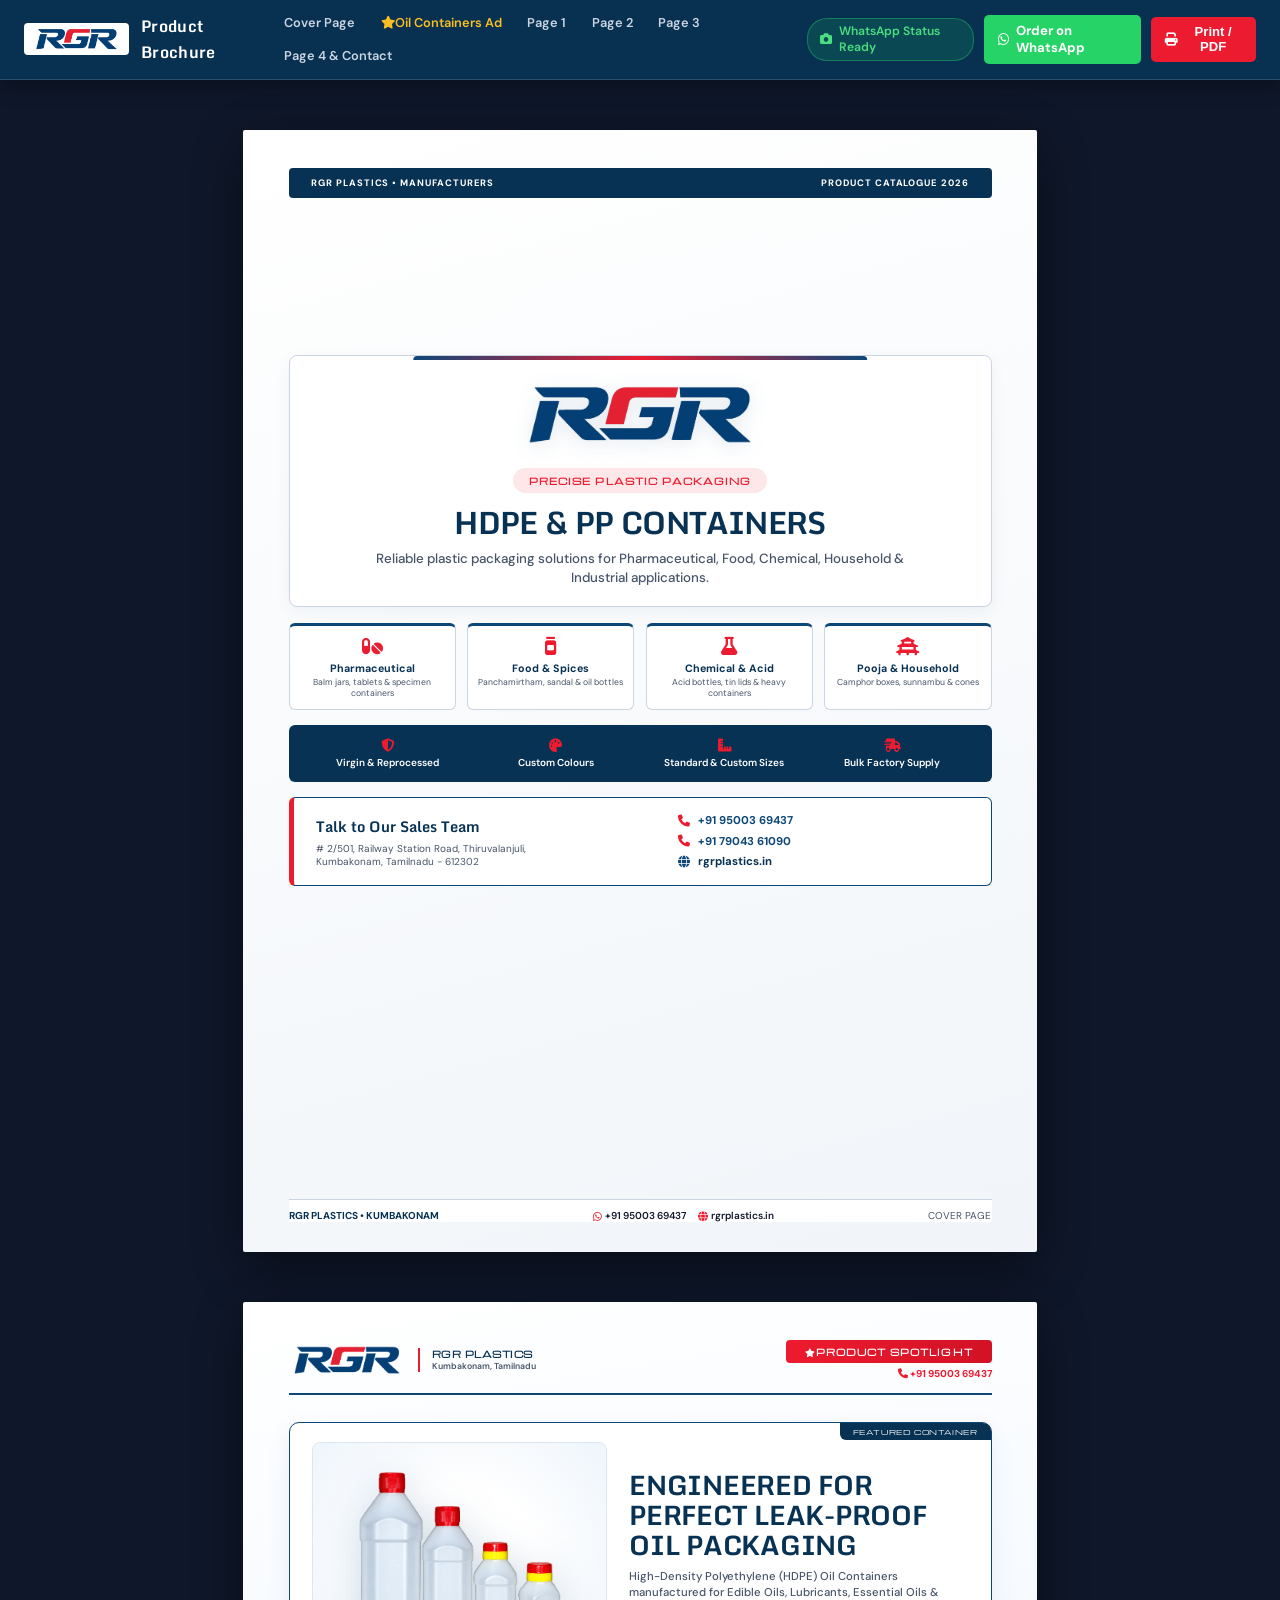
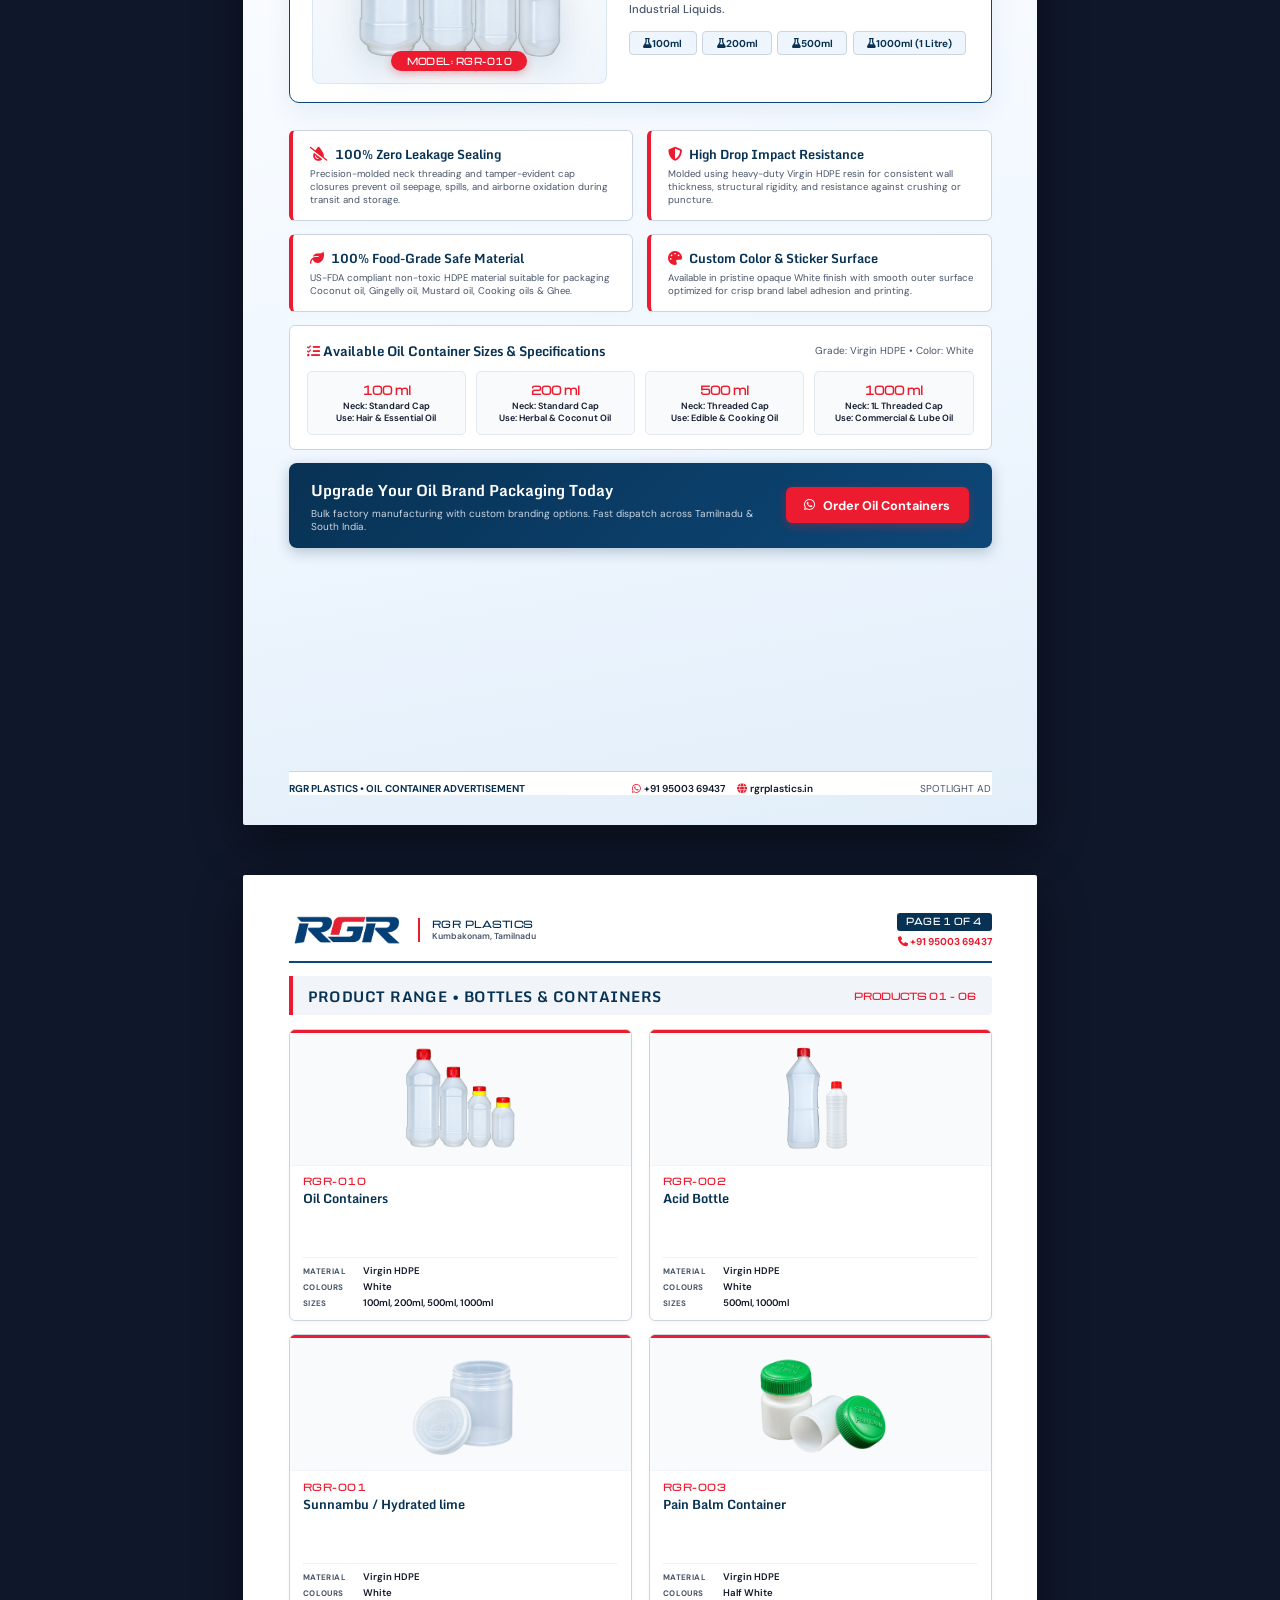
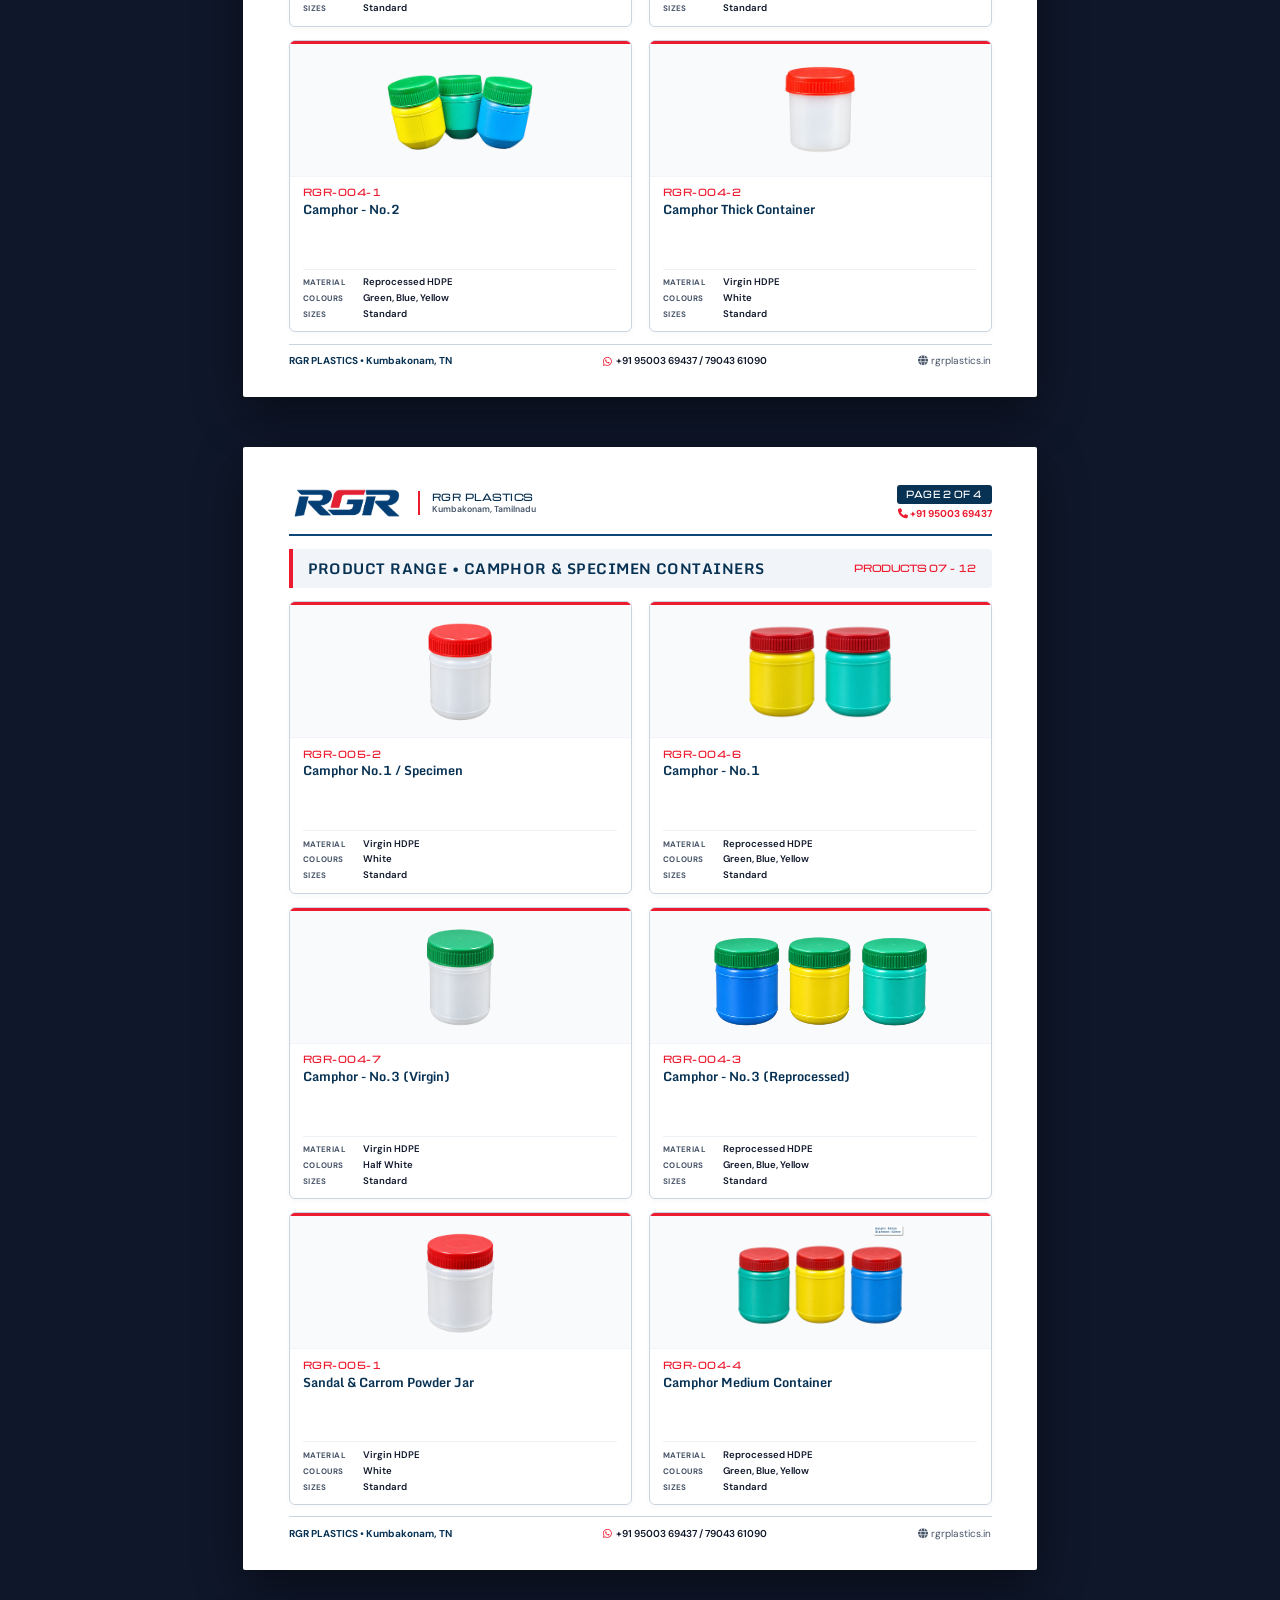
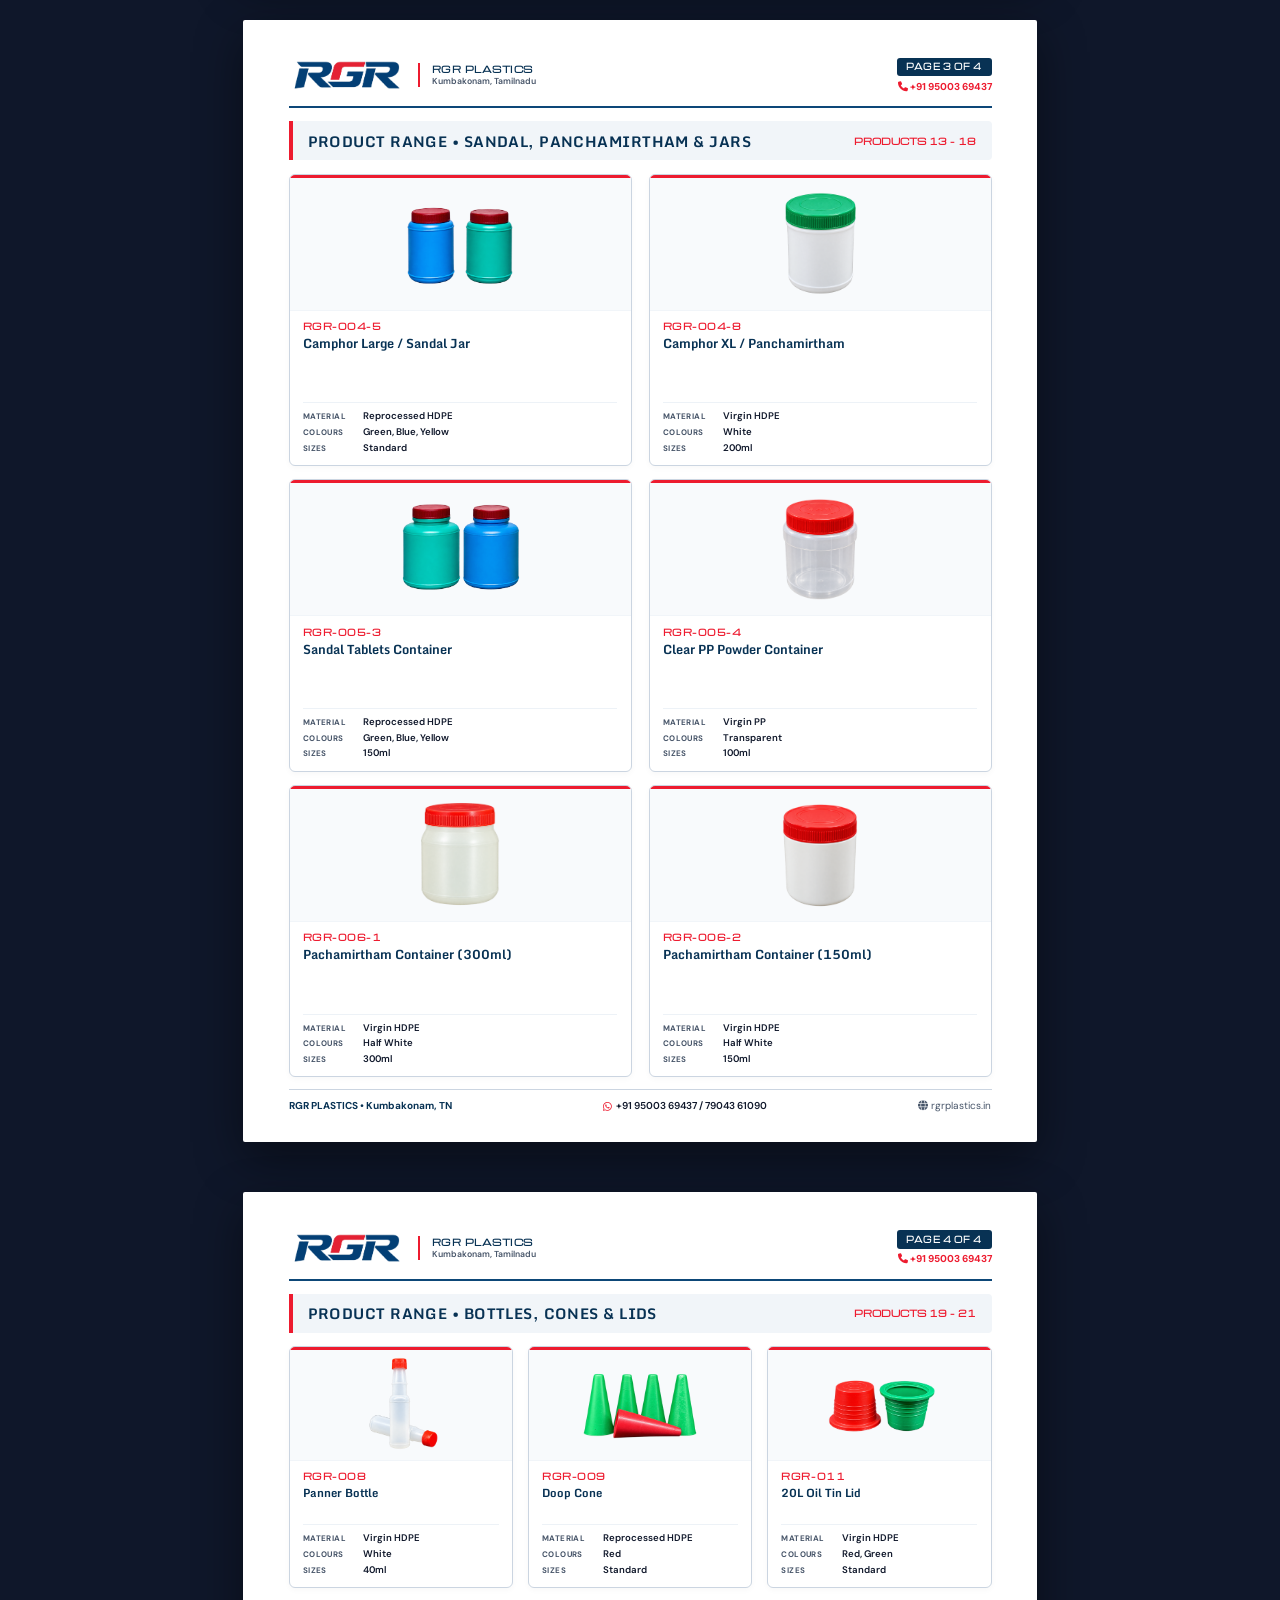
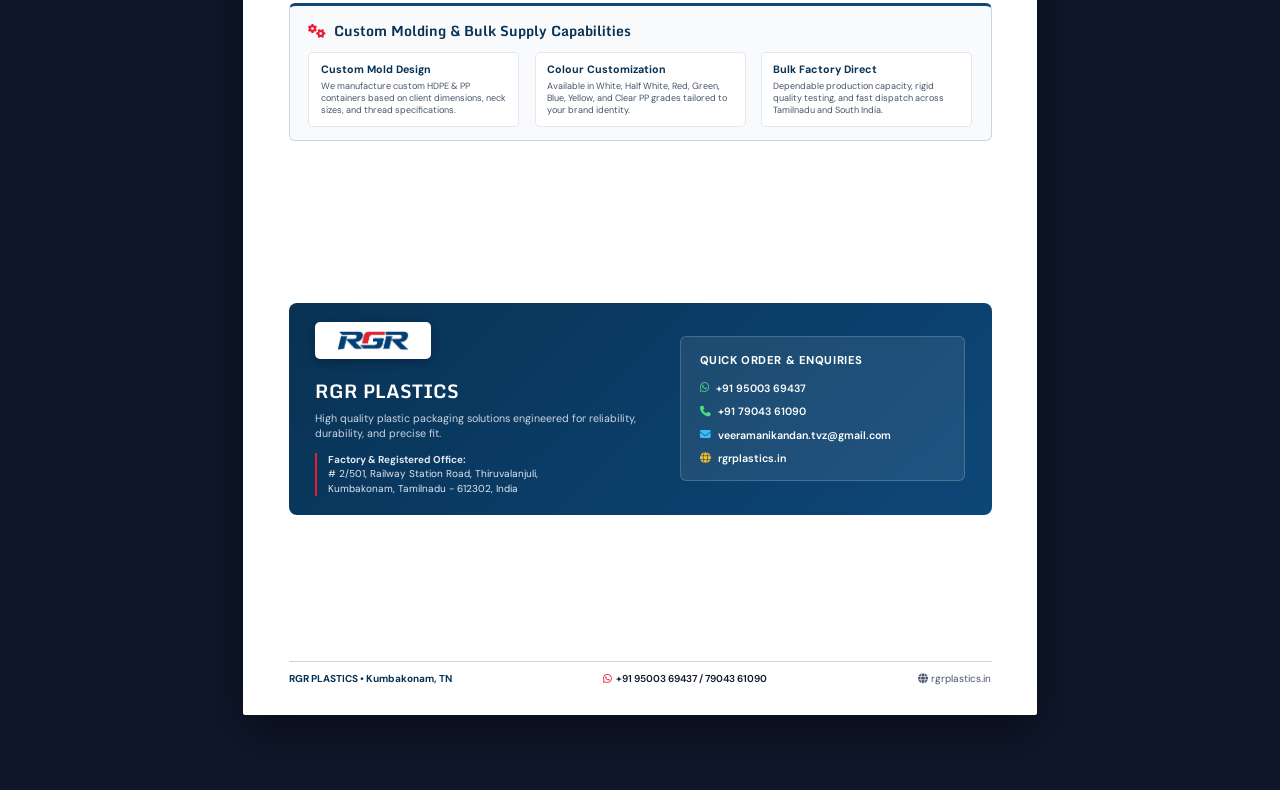
==== brochure.html @ cb136968 "updated for broucher" ====
<!doctype html>
<html lang="en">

<head>
    <meta charset="utf-8">
    <meta name="viewport" content="width=device-width, initial-scale=1">
    <meta name="description" content="RGR Plastics product brochure featuring HDPE and PP containers for business and industrial packaging.">
    <meta name="author" content="RGR Plastics">
    <title>Product Brochure | RGR Plastics</title>
    <link rel="icon" href="img/rgr/logo.png" type="image/png">
    <link rel="preconnect" href="https://fonts.googleapis.com">
    <link rel="preconnect" href="https://fonts.gstatic.com" crossorigin>
    <link href="https://fonts.googleapis.com/css2?family=DM+Sans:ital,wght@0,400;0,500;0,600;0,700;1,400&family=Michroma&family=Monda:wght@400;600;700&display=swap" rel="stylesheet">
    <link href="https://cdnjs.cloudflare.com/ajax/libs/font-awesome/6.5.2/css/all.min.css" rel="stylesheet">
    <style>
        :root {
            --navy: #0d4778;
            --navy-deep: #083254;
            --red: #ed1b2f;
            --red-dark: #c41324;
            --ink: #0f172a;
            --muted: #475569;
            --line: #cbd5e1;
            --paper: #f8fafc;
            --white: #ffffff;
            --card-bg: #f8fafc;
        }

        * {
            box-sizing: border-box;
        }

        html {
            scroll-behavior: smooth;
        }

        body {
            background-color: #0f172a;
            color: var(--ink);
            font-family: "DM Sans", sans-serif;
            margin: 0;
            padding: 0;
            -webkit-font-smoothing: antialiased;
        }

        /* Sticky Top Control Bar (Screen only) */
        .toolbar {
            position: sticky;
            top: 0;
            z-index: 1000;
            background: rgba(8, 50, 84, 0.95);
            backdrop-filter: blur(12px);
            border-bottom: 1px solid rgba(255, 255, 255, 0.15);
            padding: 0.6rem 1.5rem;
            display: flex;
            align-items: center;
            justify-content: space-between;
            gap: 1rem;
            color: #fff;
            box-shadow: 0 4px 20px rgba(0, 0, 0, 0.35);
        }

        .toolbar-brand {
            display: flex;
            align-items: center;
            gap: 0.75rem;
        }

        .toolbar-brand img {
            height: 32px;
            width: auto;
            background: #fff;
            padding: 3px 8px;
            border-radius: 4px;
        }

        .toolbar-title {
            font-family: "Monda", sans-serif;
            font-weight: 700;
            font-size: 1rem;
            color: #fff;
            letter-spacing: 0.02em;
        }

        .toolbar-nav {
            display: flex;
            align-items: center;
            gap: 0.4rem;
            flex-wrap: wrap;
        }

        .toolbar-nav-link {
            color: #cbd5e1;
            text-decoration: none;
            font-size: 0.8rem;
            font-weight: 600;
            padding: 0.3rem 0.6rem;
            border-radius: 4px;
            transition: all 0.2s;
        }

        .toolbar-nav-link:hover {
            color: #fff;
            background: rgba(255, 255, 255, 0.15);
        }

        .toolbar-actions {
            display: flex;
            align-items: center;
            gap: 0.6rem;
        }

        .btn-action {
            border: none;
            padding: 0.45rem 0.9rem;
            border-radius: 5px;
            font-weight: 700;
            font-size: 0.82rem;
            cursor: pointer;
            text-decoration: none;
            display: inline-flex;
            align-items: center;
            gap: 0.4rem;
            transition: transform 0.15s ease, background 0.2s ease;
        }

        .btn-action:active {
            transform: scale(0.97);
        }

        .btn-print {
            background: var(--red);
            color: #fff;
        }

        .btn-print:hover {
            background: var(--red-dark);
            color: #fff;
        }

        .btn-whatsapp {
            background: #25d366;
            color: #fff;
        }

        .btn-whatsapp:hover {
            background: #1da851;
            color: #fff;
        }

        .status-tip {
            background: rgba(37, 211, 102, 0.15);
            border: 1px solid rgba(37, 211, 102, 0.4);
            color: #4ade80;
            font-size: 0.76rem;
            padding: 0.3rem 0.75rem;
            border-radius: 20px;
            display: flex;
            align-items: center;
            gap: 0.4rem;
            font-weight: 600;
        }

        /* Container for A4 pages */
        .a4-container {
            padding: 25px 10px 50px;
            display: flex;
            flex-direction: column;
            align-items: center;
        }

        /* A4 Page Base Style */
        .a4-page {
            width: 210mm;
            height: 297mm;
            min-height: 297mm;
            max-height: 297mm;
            background: #ffffff;
            box-shadow: 0 16px 48px rgba(0, 0, 0, 0.45);
            margin: 25px auto;
            padding: 10mm 12mm 8mm 12mm;
            box-sizing: border-box;
            display: flex;
            flex-direction: column;
            justify-content: space-between;
            position: relative;
            overflow: hidden;
            break-after: page;
            page-break-after: always;
            border-radius: 2px;
        }

        /* Common Page Header */
        .page-header {
            display: flex;
            align-items: center;
            justify-content: space-between;
            border-bottom: 2px solid var(--navy);
            padding-bottom: 3.5mm;
            margin-bottom: 3.5mm;
        }

        .header-brand {
            display: flex;
            align-items: center;
            gap: 3.5mm;
        }

        .header-logo {
            height: 9mm;
            width: auto;
            object-fit: contain;
        }

        .header-brand-info {
            display: flex;
            flex-direction: column;
            border-left: 2px solid var(--red);
            padding-left: 3mm;
        }

        .header-tag {
            font-family: "Michroma", sans-serif;
            font-size: 6.5pt;
            font-weight: 700;
            color: var(--navy-deep);
            letter-spacing: 0.06em;
        }

        .header-sub {
            font-size: 6.5pt;
            color: var(--muted);
            font-weight: 600;
        }

        .header-meta {
            text-align: right;
            display: flex;
            flex-direction: column;
            align-items: flex-end;
            gap: 1mm;
        }

        .page-number-badge {
            background: var(--navy-deep);
            color: var(--white);
            font-family: "Michroma", sans-serif;
            font-size: 6pt;
            font-weight: 700;
            padding: 1mm 2.5mm;
            border-radius: 3px;
            letter-spacing: 0.08em;
        }

        .header-contact-inline {
            font-size: 7.5pt;
            font-weight: 700;
            color: var(--red);
            text-decoration: none;
        }

        /* Common Page Footer */
        .page-footer {
            border-top: 1.5px solid var(--line);
            padding-top: 2.5mm;
            margin-top: auto;
            display: flex;
            align-items: center;
            justify-content: space-between;
            font-size: 7.5pt;
            color: var(--muted);
            background: #fff;
        }

        .footer-brand-text {
            font-weight: 700;
            color: var(--navy-deep);
        }

        .footer-contacts {
            display: flex;
            align-items: center;
            gap: 3mm;
            font-weight: 600;
            color: var(--ink);
        }

        .footer-contacts span {
            display: inline-flex;
            align-items: center;
            gap: 1mm;
        }

        .footer-contacts i {
            color: var(--red);
        }

        /* -------------------------------------------------------------
           PAGE 1: COVER PAGE STYLING (Content Centered Vertically & Horizontally)
           ------------------------------------------------------------- */
        .cover-page {
            background: linear-gradient(165deg, #ffffff 0%, #f1f5f9 100%);
            display: flex;
            flex-direction: column;
            justify-content: space-between;
        }

        .cover-top-strap {
            background: var(--navy-deep);
            color: #fff;
            padding: 2.5mm 6mm;
            display: flex;
            align-items: center;
            justify-content: space-between;
            font-size: 7pt;
            font-weight: 700;
            letter-spacing: 0.1em;
            text-transform: uppercase;
            border-radius: 4px;
        }

        .cover-middle-body {
            margin: auto 0;
            width: 100%;
            display: flex;
            flex-direction: column;
            justify-content: center;
            gap: 4mm;
        }

        .cover-center-container {
            display: flex;
            flex-direction: column;
            align-items: center;
            justify-content: center;
            text-align: center;
            padding: 5mm 4mm;
            background: #ffffff;
            border: 1px solid var(--line);
            border-radius: 8px;
            box-shadow: 0 4px 16px rgba(13, 71, 120, 0.06);
            position: relative;
        }

        .cover-center-container::before {
            content: "";
            position: absolute;
            top: 0;
            left: 50%;
            transform: translateX(-50%);
            width: 120mm;
            height: 4px;
            background: linear-gradient(90deg, var(--navy), var(--red), var(--navy));
            border-radius: 4px 4px 0 0;
        }

        /* BIG RGR LOGO IN CENTER */
        .cover-logo-wrapper {
            margin: 1mm 0 3.5mm;
        }

        .cover-logo-big {
            width: 72mm;
            max-width: 90%;
            height: auto;
            object-fit: contain;
            filter: drop-shadow(0 4px 10px rgba(13, 71, 120, 0.12));
        }

        .cover-title-badge {
            display: inline-block;
            background: rgba(237, 27, 47, 0.1);
            color: var(--red);
            font-family: "Michroma", sans-serif;
            font-size: 7pt;
            font-weight: 700;
            letter-spacing: 0.12em;
            padding: 1.5mm 4mm;
            border-radius: 20px;
            margin-bottom: 2.5mm;
            text-transform: uppercase;
        }

        .cover-main-heading {
            font-family: "Monda", sans-serif;
            font-size: 23pt;
            line-height: 1.1;
            font-weight: 700;
            color: var(--navy-deep);
            margin: 1mm 0 2.5mm;
            letter-spacing: -0.02em;
        }

        .cover-sub-heading {
            font-size: 10pt;
            color: var(--muted);
            max-width: 150mm;
            line-height: 1.45;
            margin: 0 auto;
            font-weight: 500;
        }

        .cover-applications-grid {
            display: grid;
            grid-template-columns: repeat(4, 1fr);
            gap: 3mm;
        }

        .app-card {
            background: #fff;
            border: 1px solid var(--line);
            border-top: 3px solid var(--navy);
            border-radius: 6px;
            padding: 3mm 2mm;
            text-align: center;
        }

        .app-card i {
            font-size: 14pt;
            color: var(--red);
            margin-bottom: 1.5mm;
        }

        .app-card strong {
            display: block;
            font-size: 8pt;
            color: var(--navy-deep);
            margin-bottom: 0.5mm;
        }

        .app-card span {
            font-size: 6.5pt;
            color: var(--muted);
            line-height: 1.2;
            display: block;
        }

        .cover-features-bar {
            background: var(--navy-deep);
            color: #fff;
            border-radius: 6px;
            padding: 3.5mm 5mm;
            display: grid;
            grid-template-columns: repeat(4, 1fr);
            gap: 2mm;
            text-align: center;
        }

        .feature-item {
            display: flex;
            flex-direction: column;
            align-items: center;
            gap: 1mm;
        }

        .feature-item i {
            color: var(--red);
            font-size: 10pt;
        }

        .feature-item span {
            font-size: 7.5pt;
            font-weight: 600;
        }

        .cover-contact-panel {
            background: #fff;
            border: 1.5px solid var(--navy);
            border-left: 5px solid var(--red);
            border-radius: 6px;
            padding: 4mm 6mm;
            display: grid;
            grid-template-columns: 1.2fr 1fr;
            gap: 4mm;
            align-items: center;
        }

        .contact-box-left h3 {
            font-family: "Monda", sans-serif;
            font-size: 11pt;
            color: var(--navy-deep);
            margin: 0 0 1mm;
        }

        .contact-box-left p {
            font-size: 7.5pt;
            color: var(--muted);
            margin: 0;
            line-height: 1.35;
        }

        .contact-box-right {
            display: flex;
            flex-direction: column;
            gap: 1.5mm;
            font-size: 8.5pt;
            font-weight: 700;
        }

        .contact-phone-link {
            color: var(--navy);
            text-decoration: none;
            display: flex;
            align-items: center;
            gap: 2mm;
        }

        .contact-phone-link i {
            color: var(--red);
            font-size: 9pt;
        }

        /* -------------------------------------------------------------
           FULL-PAGE SPOTLIGHT ADVERTISEMENT: OIL CONTAINERS
           ------------------------------------------------------------- */
        .ad-page-oil {
            background: linear-gradient(170deg, #ffffff 0%, #f0f7ff 60%, #e2eef9 100%);
            display: flex;
            flex-direction: column;
            justify-content: space-between;
        }

        .ad-top-badge {
            background: linear-gradient(90deg, var(--red) 0%, #d31225 100%);
            color: #fff;
            font-family: "Michroma", sans-serif;
            font-size: 6.5pt;
            font-weight: 700;
            letter-spacing: 0.12em;
            padding: 1.5mm 5mm;
            border-radius: 4px;
            display: inline-block;
            text-transform: uppercase;
        }

        .ad-hero-banner {
            background: #ffffff;
            border: 1.5px solid var(--navy);
            border-radius: 10px;
            padding: 5mm 6mm;
            display: grid;
            grid-template-columns: 1fr 1.15fr;
            gap: 6mm;
            align-items: center;
            box-shadow: 0 8px 24px rgba(13, 71, 120, 0.08);
            position: relative;
            margin: 3.5mm 0;
        }

        .ad-hero-banner::before {
            content: "FEATURED CONTAINER";
            position: absolute;
            top: 0;
            right: 0;
            background: var(--navy-deep);
            color: #fff;
            font-family: "Michroma", sans-serif;
            font-size: 5.5pt;
            padding: 1mm 3.5mm;
            border-radius: 0 8px 0 6px;
            letter-spacing: 0.08em;
        }

        .ad-img-wrapper {
            height: 64mm;
            background: radial-gradient(circle, #ffffff 40%, #eef5fc 100%);
            border-radius: 8px;
            display: flex;
            align-items: center;
            justify-content: center;
            padding: 3mm;
            position: relative;
            border: 1px solid #dbe6f2;
        }

        .ad-img-wrapper img {
            max-height: 100%;
            max-width: 100%;
            object-fit: contain;
            filter: drop-shadow(0 10px 20px rgba(13, 71, 120, 0.2));
        }

        .ad-img-tag {
            position: absolute;
            bottom: 3mm;
            left: 50%;
            transform: translateX(-50%);
            background: var(--red);
            color: #fff;
            font-family: "Michroma", sans-serif;
            font-size: 6pt;
            font-weight: 700;
            padding: 1.2mm 4mm;
            border-radius: 20px;
            white-space: nowrap;
            letter-spacing: 0.06em;
            box-shadow: 0 3px 8px rgba(237, 27, 47, 0.3);
        }

        .ad-hero-content {
            display: flex;
            flex-direction: column;
            gap: 2.5mm;
        }

        .ad-main-title {
            font-family: "Monda", sans-serif;
            font-size: 20pt;
            font-weight: 700;
            color: var(--navy-deep);
            line-height: 1.12;
            margin: 0;
            letter-spacing: -0.01em;
        }

        .ad-subtitle {
            font-size: 8.5pt;
            color: var(--muted);
            line-height: 1.45;
            margin: 0;
            font-weight: 500;
        }

        .ad-size-pills {
            display: flex;
            flex-wrap: wrap;
            gap: 1.5mm;
            margin-top: 1mm;
        }

        .size-pill {
            background: #eef5fc;
            color: var(--navy-deep);
            font-weight: 700;
            font-size: 7.5pt;
            padding: 1.2mm 3.5mm;
            border-radius: 4px;
            border: 1px solid #cbd5e1;
        }

        .ad-features-grid {
            display: grid;
            grid-template-columns: 1fr 1fr;
            gap: 3.5mm;
            margin: 3.5mm 0;
        }

        .ad-feature-card {
            background: #ffffff;
            border: 1px solid #cbd5e1;
            border-left: 4px solid var(--red);
            border-radius: 6px;
            padding: 3.5mm 4.5mm;
            box-shadow: 0 2px 8px rgba(0, 0, 0, 0.02);
        }

        .ad-feature-card h4 {
            font-family: "Monda", sans-serif;
            font-size: 9.5pt;
            color: var(--navy-deep);
            margin: 0 0 1mm;
            display: flex;
            align-items: center;
            gap: 2mm;
        }

        .ad-feature-card h4 i {
            color: var(--red);
            font-size: 10.5pt;
        }

        .ad-feature-card p {
            font-size: 7.2pt;
            color: var(--muted);
            margin: 0;
            line-height: 1.35;
        }

        .ad-specs-table-box {
            background: #fff;
            border: 1px solid #cbd5e1;
            border-radius: 6px;
            padding: 3.5mm 4.5mm;
            margin-bottom: 3.5mm;
        }

        .ad-specs-table-box h4 {
            font-family: "Monda", sans-serif;
            font-size: 10pt;
            color: var(--navy-deep);
            margin: 0 0 2.5mm;
            display: flex;
            align-items: center;
            justify-content: space-between;
        }

        .ad-specs-grid {
            display: grid;
            grid-template-columns: repeat(4, 1fr);
            gap: 2.5mm;
            text-align: center;
        }

        .spec-column-card {
            background: #f8fafc;
            border: 1px solid #e2e8f0;
            border-radius: 5px;
            padding: 2.5mm 1.5mm;
        }

        .spec-column-card strong {
            display: block;
            font-family: "Michroma", sans-serif;
            font-size: 8.5pt;
            color: var(--red);
            margin-bottom: 1mm;
        }

        .spec-column-card span {
            display: block;
            font-size: 6.8pt;
            color: var(--ink);
            line-height: 1.3;
            font-weight: 600;
        }

        .ad-cta-banner {
            background: linear-gradient(135deg, var(--navy-deep) 0%, var(--navy) 100%);
            color: #fff;
            border-radius: 8px;
            padding: 4mm 6mm;
            display: flex;
            align-items: center;
            justify-content: space-between;
            gap: 4mm;
            box-shadow: 0 4px 14px rgba(8, 50, 84, 0.25);
        }

        .ad-cta-left h3 {
            font-family: "Monda", sans-serif;
            font-size: 11.5pt;
            margin: 0 0 1mm;
            color: #fff;
        }

        .ad-cta-left p {
            font-size: 7.5pt;
            color: #cbd5e1;
            margin: 0;
            line-height: 1.3;
        }

        .ad-phone-badge {
            background: var(--red);
            color: #fff;
            font-weight: 700;
            font-size: 9.5pt;
            padding: 2.5mm 5mm;
            border-radius: 6px;
            text-decoration: none;
            display: flex;
            align-items: center;
            gap: 2mm;
            white-space: nowrap;
            box-shadow: 0 3px 10px rgba(237, 27, 47, 0.35);
        }

        /* -------------------------------------------------------------
           CATALOGUE PAGES (PAGES 2, 3, 4) STYLING
           ------------------------------------------------------------- */
        .catalog-section-bar {
            display: flex;
            align-items: center;
            justify-content: space-between;
            background: #f1f5f9;
            border-left: 4px solid var(--red);
            padding: 2mm 4mm;
            margin-bottom: 3.5mm;
            border-radius: 0 4px 4px 0;
        }

        .catalog-section-bar h2 {
            font-family: "Monda", sans-serif;
            font-size: 11pt;
            color: var(--navy-deep);
            margin: 0;
            text-transform: uppercase;
            letter-spacing: 0.03em;
        }

        .catalog-section-count {
            font-family: "Michroma", sans-serif;
            font-size: 6.5pt;
            color: var(--red);
            font-weight: 700;
        }

        /* 2 Columns x 3 Rows = 6 Products per A4 page */
        .product-grid-a4 {
            display: grid;
            grid-template-columns: 1fr 1fr;
            grid-template-rows: repeat(3, 1fr);
            gap: 3.5mm 4.5mm;
            flex: 1;
            margin-bottom: 3mm;
        }

        .product-card-a4 {
            background: #fff;
            border: 1px solid var(--line);
            border-radius: 6px;
            display: flex;
            flex-direction: column;
            overflow: hidden;
            position: relative;
            box-shadow: 0 2px 6px rgba(0, 0, 0, 0.03);
            transition: transform 0.2s ease, box-shadow 0.2s ease;
        }

        .product-card-a4::before {
            content: "";
            position: absolute;
            top: 0;
            left: 0;
            right: 0;
            height: 3px;
            background: var(--red);
        }

        .product-img-holder {
            height: 36mm;
            background: #f8fafc;
            display: flex;
            align-items: center;
            justify-content: center;
            padding: 2.5mm;
            border-bottom: 1px solid #f1f5f9;
        }

        .product-img-holder img {
            max-height: 100%;
            max-width: 100%;
            object-fit: contain;
        }

        .product-details-holder {
            padding: 2.5mm 3.5mm 3mm;
            display: flex;
            flex-direction: column;
            flex: 1;
        }

        .product-code-label {
            font-family: "Michroma", sans-serif;
            font-size: 6.5pt;
            color: var(--red);
            font-weight: 700;
            letter-spacing: 0.06em;
        }

        .product-title {
            font-family: "Monda", sans-serif;
            font-size: 9.5pt;
            font-weight: 700;
            color: var(--navy-deep);
            margin: 1mm 0 2mm;
            line-height: 1.2;
            height: 6mm;
            display: -webkit-box;
            -webkit-line-clamp: 2;
            -webkit-box-orient: vertical;
            overflow: hidden;
        }

        .product-specs {
            border-top: 1.5px solid #edf2f7;
            padding-top: 1.8mm;
            margin-top: auto;
            display: flex;
            flex-direction: column;
            gap: 1mm;
        }

        .spec-item {
            display: grid;
            grid-template-columns: 16mm 1fr;
            align-items: baseline;
            font-size: 7.2pt;
            line-height: 1.25;
        }

        .spec-label {
            color: var(--muted);
            font-weight: 700;
            font-size: 6pt;
            text-transform: uppercase;
            letter-spacing: 0.05em;
        }

        .spec-val {
            color: var(--ink);
            font-weight: 600;
        }

        /* -------------------------------------------------------------
           PAGE 5: FINAL PRODUCTS & BACK COVER STYLING
           ------------------------------------------------------------- */
        .page5-top-products {
            display: grid;
            grid-template-columns: repeat(3, 1fr);
            gap: 4mm;
            margin-bottom: 4mm;
        }

        .page5-top-products .product-card-a4 {
            height: 64mm;
        }

        .page5-top-products .product-img-holder {
            height: 30mm;
        }

        .page5-top-products .product-title {
            font-size: 8.5pt;
            height: 5mm;
        }

        .services-box {
            background: #f8fafc;
            border: 1px solid var(--line);
            border-top: 3.5px solid var(--navy);
            border-radius: 6px;
            padding: 3.5mm 5mm;
            margin-bottom: 4mm;
        }

        .services-box h3 {
            font-family: "Monda", sans-serif;
            font-size: 10.5pt;
            color: var(--navy-deep);
            margin: 0 0 2.5mm;
            display: flex;
            align-items: center;
            gap: 2mm;
        }

        .services-box h3 i {
            color: var(--red);
        }

        .services-grid {
            display: grid;
            grid-template-columns: repeat(3, 1fr);
            gap: 4mm;
        }

        .service-card {
            background: #fff;
            border: 1px solid #e2e8f0;
            border-radius: 5px;
            padding: 2.5mm 3mm;
        }

        .service-card strong {
            display: block;
            font-size: 8pt;
            color: var(--navy-deep);
            margin-bottom: 1mm;
        }

        .service-card p {
            font-size: 6.8pt;
            color: var(--muted);
            margin: 0;
            line-height: 1.35;
        }

        /* BACK COVER CARD WITH LOGO IN CONTACT */
        .back-cover-card {
            background: linear-gradient(135deg, var(--navy-deep) 0%, var(--navy) 100%);
            color: #fff;
            border-radius: 8px;
            padding: 5mm 7mm;
            display: grid;
            grid-template-columns: 1.2fr 1fr;
            gap: 6mm;
            align-items: center;
            margin-top: auto;
        }

        .back-cover-logo-holder {
            margin-bottom: 3mm;
        }

        .back-cover-logo-img {
            height: 10mm;
            width: auto;
            background: #ffffff;
            padding: 2mm 5mm;
            border-radius: 5px;
            object-fit: contain;
            box-shadow: 0 3px 10px rgba(0, 0, 0, 0.25);
        }

        .back-cover-left h2 {
            font-family: "Monda", sans-serif;
            font-size: 14pt;
            margin: 0 0 1.5mm;
            color: #fff;
        }

        .back-cover-left p {
            font-size: 8pt;
            color: #cbd5e1;
            margin: 0 0 3mm;
            line-height: 1.4;
        }

        .address-block {
            font-size: 7.5pt;
            color: #e2e8f0;
            line-height: 1.45;
            border-left: 2.5px solid var(--red);
            padding-left: 3mm;
        }

        .back-cover-right {
            background: rgba(255, 255, 255, 0.08);
            border: 1px solid rgba(255, 255, 255, 0.18);
            border-radius: 6px;
            padding: 4mm 5mm;
            display: flex;
            flex-direction: column;
            gap: 2.5mm;
        }

        .back-cover-right strong {
            font-size: 8.5pt;
            color: #fff;
            text-transform: uppercase;
            letter-spacing: 0.05em;
            margin-bottom: 1mm;
        }

        .contact-item-link {
            color: #fff;
            text-decoration: none;
            font-size: 8pt;
            font-weight: 600;
            display: flex;
            align-items: center;
            gap: 2mm;
        }

        .contact-item-link i {
            color: #4ade80;
        }

        .contact-item-link i.fa-envelope {
            color: #38bdf8;
        }

        .contact-item-link i.fa-globe {
            color: #fbbf24;
        }

        /* -------------------------------------------------------------
           PRINT SPECIFIC STYLING (@media print)
           ------------------------------------------------------------- */
        @media print {
            @page {
                size: A4 portrait;
                margin: 0;
            }

            html,
            body {
                background: #ffffff !important;
                margin: 0 !important;
                padding: 0 !important;
                -webkit-print-color-adjust: exact !important;
                print-color-adjust: exact !important;
            }

            .no-print {
                display: none !important;
            }

            .a4-container {
                padding: 0 !important;
                display: block !important;
            }

            .a4-page {
                width: 210mm !important;
                height: 297mm !important;
                min-height: 297mm !important;
                max-height: 297mm !important;
                margin: 0 !important;
                box-shadow: none !important;
                border-radius: 0 !important;
                border: none !important;
                padding: 10mm 12mm 8mm 12mm !important;
                break-after: page !important;
                page-break-after: always !important;
                page-break-inside: avoid !important;
                break-inside: avoid !important;
            }
        }

        /* Mobile View Tweaks */
        @media screen and (max-width: 820px) {
            .toolbar {
                flex-direction: column;
                align-items: stretch;
                padding: 0.75rem 1rem;
            }

            .toolbar-brand {
                justify-content: space-between;
            }

            .toolbar-nav {
                justify-content: center;
            }

            .toolbar-actions {
                justify-content: center;
            }

            .a4-page {
                width: 100%;
                height: auto;
                min-height: auto;
                max-height: none;
                padding: 15px;
                margin: 15px 0;
                border-radius: 8px;
            }

            .cover-applications-grid,
            .cover-features-bar,
            .services-grid,
            .page5-top-products,
            .ad-hero-banner,
            .ad-features-grid,
            .ad-specs-grid,
            .ad-cta-banner {
                grid-template-columns: 1fr;
            }

            .cover-contact-panel,
            .back-cover-card {
                grid-template-columns: 1fr;
            }
        }

        @media screen and (max-width: 480px) {
            .product-grid-a4,
            .cover-applications-grid,
            .cover-features-bar,
            .services-grid,
            .page5-top-products,
            .ad-specs-grid {
                grid-template-columns: 1fr;
            }
        }
    </style>
</head>

<body>

    <!-- Sticky Top Navigation & Controls (Hidden in Print) -->
    <header class="toolbar no-print">
        <div class="toolbar-brand">
            <img src="img/rgr/logo.png" alt="RGR Plastics Logo">
            <span class="toolbar-title">Product Brochure</span>
        </div>

        <nav class="toolbar-nav" aria-label="Brochure Pages">
            <a href="#page-1" class="toolbar-nav-link">Cover Page</a>
            <a href="#page-oil-ad" class="toolbar-nav-link" style="color: #fbbf24;"><i class="fa-solid fa-star me-1"></i>Oil Containers Ad</a>
            <a href="#page-2" class="toolbar-nav-link">Page 1</a>
            <a href="#page-3" class="toolbar-nav-link">Page 2</a>
            <a href="#page-4" class="toolbar-nav-link">Page 3</a>
            <a href="#page-5" class="toolbar-nav-link">Page 4 &amp; Contact</a>
        </nav>

        <div class="toolbar-actions">
            <div class="status-tip d-none d-md-flex">
                <i class="fa-solid fa-camera"></i> WhatsApp Status Ready
            </div>
            <a href="https://wa.me/919500369437?text=Hi%20RGR%20Plastics,%20I%20saw%20your%20product%20brochure%20and%20would%20like%20to%20enquire%20about%20your%20containers."
                target="_blank" rel="noopener noreferrer" class="btn-action btn-whatsapp" title="Chat on WhatsApp">
                <i class="fa-brands fa-whatsapp"></i> Order on WhatsApp
            </a>
            <button onclick="window.print()" class="btn-action btn-print" title="Print or Save PDF">
                <i class="fa-solid fa-print"></i> Print / PDF
            </button>
        </div>
    </header>

    <main class="a4-container">

        <!-- =========================================================
             PAGE 1: COVER PAGE (Content Centered in Middle)
             ========================================================= -->
        <article class="a4-page cover-page" id="page-1">
            <div class="cover-top-strap">
                <span>RGR PLASTICS • MANUFACTURERS</span>
                <span>PRODUCT CATALOGUE 2026</span>
            </div>

            <!-- CENTERED MIDDLE CONTENT WRAPPER -->
            <div class="cover-middle-body">
                <!-- CENTERED BIG RGR LOGO & HERO SECTION -->
                <section class="cover-center-container">
                    <div class="cover-logo-wrapper">
                        <img src="img/rgr/logo.png" alt="RGR Plastics Big Logo" class="cover-logo-big">
                    </div>
                    <div class="cover-title-badge">PRECISE PLASTIC PACKAGING</div>
                    <h1 class="cover-main-heading">HDPE &amp; PP CONTAINERS</h1>
                    <p class="cover-sub-heading">Reliable plastic packaging solutions for Pharmaceutical, Food, Chemical, Household &amp; Industrial applications.</p>
                </section>

                <!-- APPLICATIONS GRID -->
                <section class="cover-applications-grid" aria-label="Key Sectors Served">
                    <div class="app-card">
                        <i class="fa-solid fa-pills"></i>
                        <strong>Pharmaceutical</strong>
                        <span>Balm jars, tablets &amp; specimen containers</span>
                    </div>
                    <div class="app-card">
                        <i class="fa-solid fa-jar"></i>
                        <strong>Food &amp; Spices</strong>
                        <span>Panchamirtham, sandal &amp; oil bottles</span>
                    </div>
                    <div class="app-card">
                        <i class="fa-solid fa-flask"></i>
                        <strong>Chemical &amp; Acid</strong>
                        <span>Acid bottles, tin lids &amp; heavy containers</span>
                    </div>
                    <div class="app-card">
                        <i class="fa-solid fa-vihara"></i>
                        <strong>Pooja &amp; Household</strong>
                        <span>Camphor boxes, sunnambu &amp; cones</span>
                    </div>
                </section>

                <!-- CORE QUALITY FEATURES BAR -->
                <div class="cover-features-bar">
                    <div class="feature-item">
                        <i class="fa-solid fa-shield-halved"></i>
                        <span>Virgin &amp; Reprocessed</span>
                    </div>
                    <div class="feature-item">
                        <i class="fa-solid fa-palette"></i>
                        <span>Custom Colours</span>
                    </div>
                    <div class="feature-item">
                        <i class="fa-solid fa-ruler-combined"></i>
                        <span>Standard &amp; Custom Sizes</span>
                    </div>
                    <div class="feature-item">
                        <i class="fa-solid fa-truck-fast"></i>
                        <span>Bulk Factory Supply</span>
                    </div>
                </div>

                <!-- COVER FOOTER CONTACT PANEL -->
                <div class="cover-contact-panel">
                    <div class="contact-box-left">
                        <h3>Talk to Our Sales Team</h3>
                        <p># 2/501, Railway Station Road, Thiruvalanjuli,<br>Kumbakonam, Tamilnadu - 612302</p>
                    </div>
                    <div class="contact-box-right">
                        <a href="tel:+919500369437" class="contact-phone-link">
                            <i class="fa-solid fa-phone"></i> +91 95003 69437
                        </a>
                        <a href="tel:+917904361090" class="contact-phone-link">
                            <i class="fa-solid fa-phone"></i> +91 79043 61090
                        </a>
                        <a href="https://rgrplastics.in/" class="contact-phone-link" style="color: var(--navy-deep);">
                            <i class="fa-solid fa-globe" style="color: var(--navy);"></i> rgrplastics.in
                        </a>
                    </div>
                </div>
            </div>

            <!-- COVER FOOTER -->
            <footer class="page-footer">
                <span class="footer-brand-text">RGR PLASTICS • KUMBAKONAM</span>
                <div class="footer-contacts">
                    <span><i class="fa-brands fa-whatsapp"></i> +91 95003 69437</span>
                    <span><i class="fa-solid fa-globe"></i> rgrplastics.in</span>
                </div>
                <span>COVER PAGE</span>
            </footer>
        </article>


        <!-- =========================================================
             PAGE 2: FULL-PAGE SPOTLIGHT ADVERTISEMENT: OIL CONTAINERS
             ========================================================= -->
        <article class="a4-page ad-page-oil" id="page-oil-ad">
            <header class="page-header">
                <div class="header-brand">
                    <img src="img/rgr/logo.png" alt="RGR Plastics Logo" class="header-logo">
                    <div class="header-brand-info">
                        <span class="header-tag">RGR PLASTICS</span>
                        <span class="header-sub">Kumbakonam, Tamilnadu</span>
                    </div>
                </div>
                <div class="header-meta">
                    <span class="ad-top-badge"><i class="fa-solid fa-star me-1"></i>PRODUCT SPOTLIGHT</span>
                    <a href="tel:+919500369437" class="header-contact-inline"><i class="fa-solid fa-phone"></i> +91 95003 69437</a>
                </div>
            </header>

            <!-- AD HERO BANNER -->
            <section class="ad-hero-banner">
                <div class="ad-img-wrapper">
                    <img src="img/products/rgr-010.png" alt="RGR-010 HDPE Oil Containers Range">
                    <span class="ad-img-tag">MODEL: RGR-010</span>
                </div>
                <div class="ad-hero-content">
                    <h1 class="ad-main-title">ENGINEERED FOR PERFECT LEAK-PROOF OIL PACKAGING</h1>
                    <p class="ad-subtitle">High-Density Polyethylene (HDPE) Oil Containers manufactured for Edible Oils, Lubricants, Essential Oils &amp; Industrial Liquids.</p>
                    <div class="ad-size-pills">
                        <span class="size-pill"><i class="fa-solid fa-flask me-1"></i>100ml</span>
                        <span class="size-pill"><i class="fa-solid fa-flask me-1"></i>200ml</span>
                        <span class="size-pill"><i class="fa-solid fa-flask me-1"></i>500ml</span>
                        <span class="size-pill"><i class="fa-solid fa-flask me-1"></i>1000ml (1 Litre)</span>
                    </div>
                </div>
            </section>

            <!-- KEY ADVANTAGES GRID -->
            <section class="ad-features-grid" aria-label="Oil Container Advantages">
                <div class="ad-feature-card">
                    <h4><i class="fa-solid fa-droplet-slash"></i> 100% Zero Leakage Sealing</h4>
                    <p>Precision-molded neck threading and tamper-evident cap closures prevent oil seepage, spills, and airborne oxidation during transit and storage.</p>
                </div>
                <div class="ad-feature-card">
                    <h4><i class="fa-solid fa-shield-halved"></i> High Drop Impact Resistance</h4>
                    <p>Molded using heavy-duty Virgin HDPE resin for consistent wall thickness, structural rigidity, and resistance against crushing or puncture.</p>
                </div>
                <div class="ad-feature-card">
                    <h4><i class="fa-solid fa-leaf"></i> 100% Food-Grade Safe Material</h4>
                    <p>US-FDA compliant non-toxic HDPE material suitable for packaging Coconut oil, Gingelly oil, Mustard oil, Cooking oils &amp; Ghee.</p>
                </div>
                <div class="ad-feature-card">
                    <h4><i class="fa-solid fa-palette"></i> Custom Color &amp; Sticker Surface</h4>
                    <p>Available in pristine opaque White finish with smooth outer surface optimized for crisp brand label adhesion and printing.</p>
                </div>
            </section>

            <!-- CAPACITY & SPECIFICATION MATRIX -->
            <section class="ad-specs-table-box">
                <h4>
                    <span><i class="fa-solid fa-list-check me-2" style="color: var(--red);"></i> Available Oil Container Sizes &amp; Specifications</span>
                    <span style="font-size: 7.5pt; font-family: 'DM Sans', sans-serif; color: var(--muted); font-weight: normal;">Grade: Virgin HDPE • Color: White</span>
                </h4>
                <div class="ad-specs-grid">
                    <div class="spec-column-card">
                        <strong>100 ml</strong>
                        <span>Neck: Standard Cap<br>Use: Hair &amp; Essential Oil</span>
                    </div>
                    <div class="spec-column-card">
                        <strong>200 ml</strong>
                        <span>Neck: Standard Cap<br>Use: Herbal &amp; Coconut Oil</span>
                    </div>
                    <div class="spec-column-card">
                        <strong>500 ml</strong>
                        <span>Neck: Threaded Cap<br>Use: Edible &amp; Cooking Oil</span>
                    </div>
                    <div class="spec-column-card">
                        <strong>1000 ml</strong>
                        <span>Neck: 1L Threaded Cap<br>Use: Commercial &amp; Lube Oil</span>
                    </div>
                </div>
            </section>

            <!-- CALL TO ACTION BANNER -->
            <section class="ad-cta-banner">
                <div class="ad-cta-left">
                    <h3>Upgrade Your Oil Brand Packaging Today</h3>
                    <p>Bulk factory manufacturing with custom branding options. Fast dispatch across Tamilnadu &amp; South India.</p>
                </div>
                <div class="ad-cta-right">
                    <a href="https://wa.me/919500369437?text=Hi%20RGR%20Plastics,%20I%20want%20a%20quote%20for%20RGR-010%20Oil%20Containers." target="_blank" rel="noopener" class="ad-phone-badge">
                        <i class="fa-brands fa-whatsapp"></i> Order Oil Containers
                    </a>
                </div>
            </section>

            <!-- AD PAGE FOOTER -->
            <footer class="page-footer">
                <span class="footer-brand-text">RGR PLASTICS • OIL CONTAINER ADVERTISEMENT</span>
                <div class="footer-contacts">
                    <span><i class="fa-brands fa-whatsapp"></i> +91 95003 69437</span>
                    <span><i class="fa-solid fa-globe"></i> rgrplastics.in</span>
                </div>
                <span>SPOTLIGHT AD</span>
            </footer>
        </article>


        <!-- =========================================================
             PAGE 3: CATALOGUE PAGE 1 (PRODUCTS 1 - 6)
             ========================================================= -->
        <article class="a4-page" id="page-2">
            <header class="page-header">
                <div class="header-brand">
                    <img src="img/rgr/logo.png" alt="RGR Plastics Logo" class="header-logo">
                    <div class="header-brand-info">
                        <span class="header-tag">RGR PLASTICS</span>
                        <span class="header-sub">Kumbakonam, Tamilnadu</span>
                    </div>
                </div>
                <div class="header-meta">
                    <span class="page-number-badge">PAGE 1 OF 4</span>
                    <a href="tel:+919500369437" class="header-contact-inline"><i class="fa-solid fa-phone"></i> +91 95003 69437</a>
                </div>
            </header>

            <div class="catalog-section-bar">
                <h2>Product Range • Bottles &amp; Containers</h2>
                <span class="catalog-section-count">PRODUCTS 01 - 06</span>
            </div>

            <div class="product-grid-a4">
                <!-- PRODUCT 1 -->
                <article class="product-card-a4">
                    <div class="product-img-holder">
                        <img src="img/products/rgr-010.png" alt="RGR-010 Oil Containers" loading="lazy">
                    </div>
                    <div class="product-details-holder">
                        <span class="product-code-label">RGR-010</span>
                        <h3 class="product-title">Oil Containers</h3>
                        <div class="product-specs">
                            <div class="spec-item"><span class="spec-label">Material</span><span class="spec-val">Virgin HDPE</span></div>
                            <div class="spec-item"><span class="spec-label">Colours</span><span class="spec-val">White</span></div>
                            <div class="spec-item"><span class="spec-label">Sizes</span><span class="spec-val">100ml, 200ml, 500ml, 1000ml</span></div>
                        </div>
                    </div>
                </article>

                <!-- PRODUCT 2 -->
                <article class="product-card-a4">
                    <div class="product-img-holder">
                        <img src="img/products/rgr-002.png" alt="RGR-002 Acid Bottle" loading="lazy">
                    </div>
                    <div class="product-details-holder">
                        <span class="product-code-label">RGR-002</span>
                        <h3 class="product-title">Acid Bottle</h3>
                        <div class="product-specs">
                            <div class="spec-item"><span class="spec-label">Material</span><span class="spec-val">Virgin HDPE</span></div>
                            <div class="spec-item"><span class="spec-label">Colours</span><span class="spec-val">White</span></div>
                            <div class="spec-item"><span class="spec-label">Sizes</span><span class="spec-val">500ml, 1000ml</span></div>
                        </div>
                    </div>
                </article>

                <!-- PRODUCT 3 -->
                <article class="product-card-a4">
                    <div class="product-img-holder">
                        <img src="img/products/rgr-001.png" alt="RGR-001 Sunnambu Hydrated lime" loading="lazy">
                    </div>
                    <div class="product-details-holder">
                        <span class="product-code-label">RGR-001</span>
                        <h3 class="product-title">Sunnambu / Hydrated lime</h3>
                        <div class="product-specs">
                            <div class="spec-item"><span class="spec-label">Material</span><span class="spec-val">Virgin HDPE</span></div>
                            <div class="spec-item"><span class="spec-label">Colours</span><span class="spec-val">White</span></div>
                            <div class="spec-item"><span class="spec-label">Sizes</span><span class="spec-val">Standard</span></div>
                        </div>
                    </div>
                </article>

                <!-- PRODUCT 4 -->
                <article class="product-card-a4">
                    <div class="product-img-holder">
                        <img src="img/products/rgr-003.png" alt="RGR-003 Pain Balm" loading="lazy">
                    </div>
                    <div class="product-details-holder">
                        <span class="product-code-label">RGR-003</span>
                        <h3 class="product-title">Pain Balm Container</h3>
                        <div class="product-specs">
                            <div class="spec-item"><span class="spec-label">Material</span><span class="spec-val">Virgin HDPE</span></div>
                            <div class="spec-item"><span class="spec-label">Colours</span><span class="spec-val">Half White</span></div>
                            <div class="spec-item"><span class="spec-label">Sizes</span><span class="spec-val">Standard</span></div>
                        </div>
                    </div>
                </article>

                <!-- PRODUCT 5 -->
                <article class="product-card-a4">
                    <div class="product-img-holder">
                        <img src="img/products/rgr-004-1.png" alt="RGR-004-1 Camphor No.2" loading="lazy">
                    </div>
                    <div class="product-details-holder">
                        <span class="product-code-label">RGR-004-1</span>
                        <h3 class="product-title">Camphor - No.2</h3>
                        <div class="product-specs">
                            <div class="spec-item"><span class="spec-label">Material</span><span class="spec-val">Reprocessed HDPE</span></div>
                            <div class="spec-item"><span class="spec-label">Colours</span><span class="spec-val">Green, Blue, Yellow</span></div>
                            <div class="spec-item"><span class="spec-label">Sizes</span><span class="spec-val">Standard</span></div>
                        </div>
                    </div>
                </article>

                <!-- PRODUCT 6 -->
                <article class="product-card-a4">
                    <div class="product-img-holder">
                        <img src="img/products/rgr-004-2.png" alt="RGR-004-2 Camphor Thick" loading="lazy">
                    </div>
                    <div class="product-details-holder">
                        <span class="product-code-label">RGR-004-2</span>
                        <h3 class="product-title">Camphor Thick Container</h3>
                        <div class="product-specs">
                            <div class="spec-item"><span class="spec-label">Material</span><span class="spec-val">Virgin HDPE</span></div>
                            <div class="spec-item"><span class="spec-label">Colours</span><span class="spec-val">White</span></div>
                            <div class="spec-item"><span class="spec-label">Sizes</span><span class="spec-val">Standard</span></div>
                        </div>
                    </div>
                </article>
            </div>

            <footer class="page-footer">
                <span class="footer-brand-text">RGR PLASTICS • Kumbakonam, TN</span>
                <div class="footer-contacts">
                    <span><i class="fa-brands fa-whatsapp"></i> +91 95003 69437 / 79043 61090</span>
                </div>
                <span><i class="fa-solid fa-globe"></i> rgrplastics.in</span>
            </footer>
        </article>


        <!-- =========================================================
             PAGE 4: CATALOGUE PAGE 2 (PRODUCTS 7 - 12)
             ========================================================= -->
        <article class="a4-page" id="page-3">
            <header class="page-header">
                <div class="header-brand">
                    <img src="img/rgr/logo.png" alt="RGR Plastics Logo" class="header-logo">
                    <div class="header-brand-info">
                        <span class="header-tag">RGR PLASTICS</span>
                        <span class="header-sub">Kumbakonam, Tamilnadu</span>
                    </div>
                </div>
                <div class="header-meta">
                    <span class="page-number-badge">PAGE 2 OF 4</span>
                    <a href="tel:+919500369437" class="header-contact-inline"><i class="fa-solid fa-phone"></i> +91 95003 69437</a>
                </div>
            </header>

            <div class="catalog-section-bar">
                <h2>Product Range • Camphor &amp; Specimen Containers</h2>
                <span class="catalog-section-count">PRODUCTS 07 - 12</span>
            </div>

            <div class="product-grid-a4">
                <!-- PRODUCT 7 -->
                <article class="product-card-a4">
                    <div class="product-img-holder">
                        <img src="img/products/rgr-005-2.png" alt="RGR-005-2 Camphor No.1 Specimen Container" loading="lazy">
                    </div>
                    <div class="product-details-holder">
                        <span class="product-code-label">RGR-005-2</span>
                        <h3 class="product-title">Camphor No.1 / Specimen</h3>
                        <div class="product-specs">
                            <div class="spec-item"><span class="spec-label">Material</span><span class="spec-val">Virgin HDPE</span></div>
                            <div class="spec-item"><span class="spec-label">Colours</span><span class="spec-val">White</span></div>
                            <div class="spec-item"><span class="spec-label">Sizes</span><span class="spec-val">Standard</span></div>
                        </div>
                    </div>
                </article>

                <!-- PRODUCT 8 -->
                <article class="product-card-a4">
                    <div class="product-img-holder">
                        <img src="img/products/rgr-004-6.png" alt="RGR-004-6 Camphor No.1" loading="lazy">
                    </div>
                    <div class="product-details-holder">
                        <span class="product-code-label">RGR-004-6</span>
                        <h3 class="product-title">Camphor - No.1</h3>
                        <div class="product-specs">
                            <div class="spec-item"><span class="spec-label">Material</span><span class="spec-val">Reprocessed HDPE</span></div>
                            <div class="spec-item"><span class="spec-label">Colours</span><span class="spec-val">Green, Blue, Yellow</span></div>
                            <div class="spec-item"><span class="spec-label">Sizes</span><span class="spec-val">Standard</span></div>
                        </div>
                    </div>
                </article>

                <!-- PRODUCT 9 -->
                <article class="product-card-a4">
                    <div class="product-img-holder">
                        <img src="img/products/rgr-004-7.png" alt="RGR-004-7 Camphor No.3" loading="lazy">
                    </div>
                    <div class="product-details-holder">
                        <span class="product-code-label">RGR-004-7</span>
                        <h3 class="product-title">Camphor - No.3 (Virgin)</h3>
                        <div class="product-specs">
                            <div class="spec-item"><span class="spec-label">Material</span><span class="spec-val">Virgin HDPE</span></div>
                            <div class="spec-item"><span class="spec-label">Colours</span><span class="spec-val">Half White</span></div>
                            <div class="spec-item"><span class="spec-label">Sizes</span><span class="spec-val">Standard</span></div>
                        </div>
                    </div>
                </article>

                <!-- PRODUCT 10 -->
                <article class="product-card-a4">
                    <div class="product-img-holder">
                        <img src="img/products/rgr-004-3.png" alt="RGR-004-3 Camphor No.3" loading="lazy">
                    </div>
                    <div class="product-details-holder">
                        <span class="product-code-label">RGR-004-3</span>
                        <h3 class="product-title">Camphor - No.3 (Reprocessed)</h3>
                        <div class="product-specs">
                            <div class="spec-item"><span class="spec-label">Material</span><span class="spec-val">Reprocessed HDPE</span></div>
                            <div class="spec-item"><span class="spec-label">Colours</span><span class="spec-val">Green, Blue, Yellow</span></div>
                            <div class="spec-item"><span class="spec-label">Sizes</span><span class="spec-val">Standard</span></div>
                        </div>
                    </div>
                </article>

                <!-- PRODUCT 11 -->
                <article class="product-card-a4">
                    <div class="product-img-holder">
                        <img src="img/products/rgr-005-1.png" alt="RGR-005-1 Camphor Medium Sandal Powder" loading="lazy">
                    </div>
                    <div class="product-details-holder">
                        <span class="product-code-label">RGR-005-1</span>
                        <h3 class="product-title">Sandal &amp; Carrom Powder Jar</h3>
                        <div class="product-specs">
                            <div class="spec-item"><span class="spec-label">Material</span><span class="spec-val">Virgin HDPE</span></div>
                            <div class="spec-item"><span class="spec-label">Colours</span><span class="spec-val">White</span></div>
                            <div class="spec-item"><span class="spec-label">Sizes</span><span class="spec-val">Standard</span></div>
                        </div>
                    </div>
                </article>

                <!-- PRODUCT 12 -->
                <article class="product-card-a4">
                    <div class="product-img-holder">
                        <img src="img/products/rgr-004-4.png" alt="RGR-004-4 Camphor Medium" loading="lazy">
                    </div>
                    <div class="product-details-holder">
                        <span class="product-code-label">RGR-004-4</span>
                        <h3 class="product-title">Camphor Medium Container</h3>
                        <div class="product-specs">
                            <div class="spec-item"><span class="spec-label">Material</span><span class="spec-val">Reprocessed HDPE</span></div>
                            <div class="spec-item"><span class="spec-label">Colours</span><span class="spec-val">Green, Blue, Yellow</span></div>
                            <div class="spec-item"><span class="spec-label">Sizes</span><span class="spec-val">Standard</span></div>
                        </div>
                    </div>
                </article>
            </div>

            <footer class="page-footer">
                <span class="footer-brand-text">RGR PLASTICS • Kumbakonam, TN</span>
                <div class="footer-contacts">
                    <span><i class="fa-brands fa-whatsapp"></i> +91 95003 69437 / 79043 61090</span>
                </div>
                <span><i class="fa-solid fa-globe"></i> rgrplastics.in</span>
            </footer>
        </article>


        <!-- =========================================================
             PAGE 5: CATALOGUE PAGE 3 (PRODUCTS 13 - 18)
             ========================================================= -->
        <article class="a4-page" id="page-4">
            <header class="page-header">
                <div class="header-brand">
                    <img src="img/rgr/logo.png" alt="RGR Plastics Logo" class="header-logo">
                    <div class="header-brand-info">
                        <span class="header-tag">RGR PLASTICS</span>
                        <span class="header-sub">Kumbakonam, Tamilnadu</span>
                    </div>
                </div>
                <div class="header-meta">
                    <span class="page-number-badge">PAGE 3 OF 4</span>
                    <a href="tel:+919500369437" class="header-contact-inline"><i class="fa-solid fa-phone"></i> +91 95003 69437</a>
                </div>
            </header>

            <div class="catalog-section-bar">
                <h2>Product Range • Sandal, Panchamirtham &amp; Jars</h2>
                <span class="catalog-section-count">PRODUCTS 13 - 18</span>
            </div>

            <div class="product-grid-a4">
                <!-- PRODUCT 13 -->
                <article class="product-card-a4">
                    <div class="product-img-holder">
                        <img src="img/products/rgr-004-5.png" alt="RGR-004-5 Camphor Large Sandal Powder" loading="lazy">
                    </div>
                    <div class="product-details-holder">
                        <span class="product-code-label">RGR-004-5</span>
                        <h3 class="product-title">Camphor Large / Sandal Jar</h3>
                        <div class="product-specs">
                            <div class="spec-item"><span class="spec-label">Material</span><span class="spec-val">Reprocessed HDPE</span></div>
                            <div class="spec-item"><span class="spec-label">Colours</span><span class="spec-val">Green, Blue, Yellow</span></div>
                            <div class="spec-item"><span class="spec-label">Sizes</span><span class="spec-val">Standard</span></div>
                        </div>
                    </div>
                </article>

                <!-- PRODUCT 14 -->
                <article class="product-card-a4">
                    <div class="product-img-holder">
                        <img src="img/products/rgr-004-8.png" alt="RGR-004-8 Camphor XL Panchamirtham" loading="lazy">
                    </div>
                    <div class="product-details-holder">
                        <span class="product-code-label">RGR-004-8</span>
                        <h3 class="product-title">Camphor XL / Panchamirtham</h3>
                        <div class="product-specs">
                            <div class="spec-item"><span class="spec-label">Material</span><span class="spec-val">Virgin HDPE</span></div>
                            <div class="spec-item"><span class="spec-label">Colours</span><span class="spec-val">White</span></div>
                            <div class="spec-item"><span class="spec-label">Sizes</span><span class="spec-val">200ml</span></div>
                        </div>
                    </div>
                </article>

                <!-- PRODUCT 15 -->
                <article class="product-card-a4">
                    <div class="product-img-holder">
                        <img src="img/products/rgr-005-3.png" alt="RGR-005-3 Sandal Tablets" loading="lazy">
                    </div>
                    <div class="product-details-holder">
                        <span class="product-code-label">RGR-005-3</span>
                        <h3 class="product-title">Sandal Tablets Container</h3>
                        <div class="product-specs">
                            <div class="spec-item"><span class="spec-label">Material</span><span class="spec-val">Reprocessed HDPE</span></div>
                            <div class="spec-item"><span class="spec-label">Colours</span><span class="spec-val">Green, Blue, Yellow</span></div>
                            <div class="spec-item"><span class="spec-label">Sizes</span><span class="spec-val">150ml</span></div>
                        </div>
                    </div>
                </article>

                <!-- PRODUCT 16 -->
                <article class="product-card-a4">
                    <div class="product-img-holder">
                        <img src="img/products/rgr-005-4.png" alt="RGR-005-4 Sandal Powder Panchamirtham" loading="lazy">
                    </div>
                    <div class="product-details-holder">
                        <span class="product-code-label">RGR-005-4</span>
                        <h3 class="product-title">Clear PP Powder Container</h3>
                        <div class="product-specs">
                            <div class="spec-item"><span class="spec-label">Material</span><span class="spec-val">Virgin PP</span></div>
                            <div class="spec-item"><span class="spec-label">Colours</span><span class="spec-val">Transparent</span></div>
                            <div class="spec-item"><span class="spec-label">Sizes</span><span class="spec-val">100ml</span></div>
                        </div>
                    </div>
                </article>

                <!-- PRODUCT 17 -->
                <article class="product-card-a4">
                    <div class="product-img-holder">
                        <img src="img/products/rgr-006-1.png" alt="RGR-006-1 Pachamirtham 300ml" loading="lazy">
                    </div>
                    <div class="product-details-holder">
                        <span class="product-code-label">RGR-006-1</span>
                        <h3 class="product-title">Pachamirtham Container (300ml)</h3>
                        <div class="product-specs">
                            <div class="spec-item"><span class="spec-label">Material</span><span class="spec-val">Virgin HDPE</span></div>
                            <div class="spec-item"><span class="spec-label">Colours</span><span class="spec-val">Half White</span></div>
                            <div class="spec-item"><span class="spec-label">Sizes</span><span class="spec-val">300ml</span></div>
                        </div>
                    </div>
                </article>

                <!-- PRODUCT 18 -->
                <article class="product-card-a4">
                    <div class="product-img-holder">
                        <img src="img/products/rgr-006-2.png" alt="RGR-006-2 Pachamirtham 150ml" loading="lazy">
                    </div>
                    <div class="product-details-holder">
                        <span class="product-code-label">RGR-006-2</span>
                        <h3 class="product-title">Pachamirtham Container (150ml)</h3>
                        <div class="product-specs">
                            <div class="spec-item"><span class="spec-label">Material</span><span class="spec-val">Virgin HDPE</span></div>
                            <div class="spec-item"><span class="spec-label">Colours</span><span class="spec-val">Half White</span></div>
                            <div class="spec-item"><span class="spec-label">Sizes</span><span class="spec-val">150ml</span></div>
                        </div>
                    </div>
                </article>
            </div>

            <footer class="page-footer">
                <span class="footer-brand-text">RGR PLASTICS • Kumbakonam, TN</span>
                <div class="footer-contacts">
                    <span><i class="fa-brands fa-whatsapp"></i> +91 95003 69437 / 79043 61090</span>
                </div>
                <span><i class="fa-solid fa-globe"></i> rgrplastics.in</span>
            </footer>
        </article>


        <!-- =========================================================
             PAGE 6: CATALOGUE PAGE 4 & BACK COVER (PRODUCTS 19 - 21)
             ========================================================= -->
        <article class="a4-page" id="page-5">
            <header class="page-header">
                <div class="header-brand">
                    <img src="img/rgr/logo.png" alt="RGR Plastics Logo" class="header-logo">
                    <div class="header-brand-info">
                        <span class="header-tag">RGR PLASTICS</span>
                        <span class="header-sub">Kumbakonam, Tamilnadu</span>
                    </div>
                </div>
                <div class="header-meta">
                    <span class="page-number-badge">PAGE 4 OF 4</span>
                    <a href="tel:+919500369437" class="header-contact-inline"><i class="fa-solid fa-phone"></i> +91 95003 69437</a>
                </div>
            </header>

            <div class="catalog-section-bar">
                <h2>Product Range • Bottles, Cones &amp; Lids</h2>
                <span class="catalog-section-count">PRODUCTS 19 - 21</span>
            </div>

            <!-- TOP 3 PRODUCTS GRID -->
            <div class="page5-top-products">
                <!-- PRODUCT 19 -->
                <article class="product-card-a4">
                    <div class="product-img-holder">
                        <img src="img/products/rgr-008.png" alt="RGR-008 Panner Bottle" loading="lazy">
                    </div>
                    <div class="product-details-holder">
                        <span class="product-code-label">RGR-008</span>
                        <h3 class="product-title">Panner Bottle</h3>
                        <div class="product-specs">
                            <div class="spec-item"><span class="spec-label">Material</span><span class="spec-val">Virgin HDPE</span></div>
                            <div class="spec-item"><span class="spec-label">Colours</span><span class="spec-val">White</span></div>
                            <div class="spec-item"><span class="spec-label">Sizes</span><span class="spec-val">40ml</span></div>
                        </div>
                    </div>
                </article>

                <!-- PRODUCT 20 -->
                <article class="product-card-a4">
                    <div class="product-img-holder">
                        <img src="img/products/rgr-009.png" alt="RGR-009 Doop Cone" loading="lazy">
                    </div>
                    <div class="product-details-holder">
                        <span class="product-code-label">RGR-009</span>
                        <h3 class="product-title">Doop Cone</h3>
                        <div class="product-specs">
                            <div class="spec-item"><span class="spec-label">Material</span><span class="spec-val">Reprocessed HDPE</span></div>
                            <div class="spec-item"><span class="spec-label">Colours</span><span class="spec-val">Red</span></div>
                            <div class="spec-item"><span class="spec-label">Sizes</span><span class="spec-val">Standard</span></div>
                        </div>
                    </div>
                </article>

                <!-- PRODUCT 21 -->
                <article class="product-card-a4">
                    <div class="product-img-holder">
                        <img src="img/products/rgr-011.png" alt="RGR-011 20L Oil Tin Lid" loading="lazy">
                    </div>
                    <div class="product-details-holder">
                        <span class="product-code-label">RGR-011</span>
                        <h3 class="product-title">20L Oil Tin Lid</h3>
                        <div class="product-specs">
                            <div class="spec-item"><span class="spec-label">Material</span><span class="spec-val">Virgin HDPE</span></div>
                            <div class="spec-item"><span class="spec-label">Colours</span><span class="spec-val">Red, Green</span></div>
                            <div class="spec-item"><span class="spec-label">Sizes</span><span class="spec-val">Standard</span></div>
                        </div>
                    </div>
                </article>
            </div>

            <!-- CUSTOM MANUFACTURING SERVICES -->
            <section class="services-box" aria-label="Custom Capabilities">
                <h3><i class="fa-solid fa-gears"></i> Custom Molding &amp; Bulk Supply Capabilities</h3>
                <div class="services-grid">
                    <div class="service-card">
                        <strong>Custom Mold Design</strong>
                        <p>We manufacture custom HDPE &amp; PP containers based on client dimensions, neck sizes, and thread specifications.</p>
                    </div>
                    <div class="service-card">
                        <strong>Colour Customization</strong>
                        <p>Available in White, Half White, Red, Green, Blue, Yellow, and Clear PP grades tailored to your brand identity.</p>
                    </div>
                    <div class="service-card">
                        <strong>Bulk Factory Direct</strong>
                        <p>Dependable production capacity, rigid quality testing, and fast dispatch across Tamilnadu and South India.</p>
                    </div>
                </div>
            </section>

            <!-- BACK COVER CORPORATE CARD (Includes RGR Logo in Contact Block) -->
            <section class="back-cover-card">
                <div class="back-cover-left">
                    <div class="back-cover-logo-holder">
                        <img src="img/rgr/logo.png" alt="RGR Plastics Logo" class="back-cover-logo-img">
                    </div>
                    <h2>RGR PLASTICS</h2>
                    <p>High quality plastic packaging solutions engineered for reliability, durability, and precise fit.</p>
                    <div class="address-block">
                        <strong>Factory &amp; Registered Office:</strong><br>
                        # 2/501, Railway Station Road, Thiruvalanjuli,<br>
                        Kumbakonam, Tamilnadu - 612302, India
                    </div>
                </div>

                <div class="back-cover-right">
                    <strong>Quick Order &amp; Enquiries</strong>
                    <a href="https://wa.me/919500369437" target="_blank" rel="noopener" class="contact-item-link">
                        <i class="fa-brands fa-whatsapp"></i> +91 95003 69437
                    </a>
                    <a href="tel:+917904361090" class="contact-item-link">
                        <i class="fa-solid fa-phone"></i> +91 79043 61090
                    </a>
                    <a href="mailto:veeramanikandan.tvz@gmail.com" class="contact-item-link">
                        <i class="fa-solid fa-envelope"></i> veeramanikandan.tvz@gmail.com
                    </a>
                    <a href="https://rgrplastics.in/" target="_blank" rel="noopener" class="contact-item-link">
                        <i class="fa-solid fa-globe"></i> rgrplastics.in
                    </a>
                </div>
            </section>

            <footer class="page-footer">
                <span class="footer-brand-text">RGR PLASTICS • Kumbakonam, TN</span>
                <div class="footer-contacts">
                    <span><i class="fa-brands fa-whatsapp"></i> +91 95003 69437 / 79043 61090</span>
                </div>
                <span><i class="fa-solid fa-globe"></i> rgrplastics.in</span>
            </footer>
        </article>

    </main>

</body>

</html>
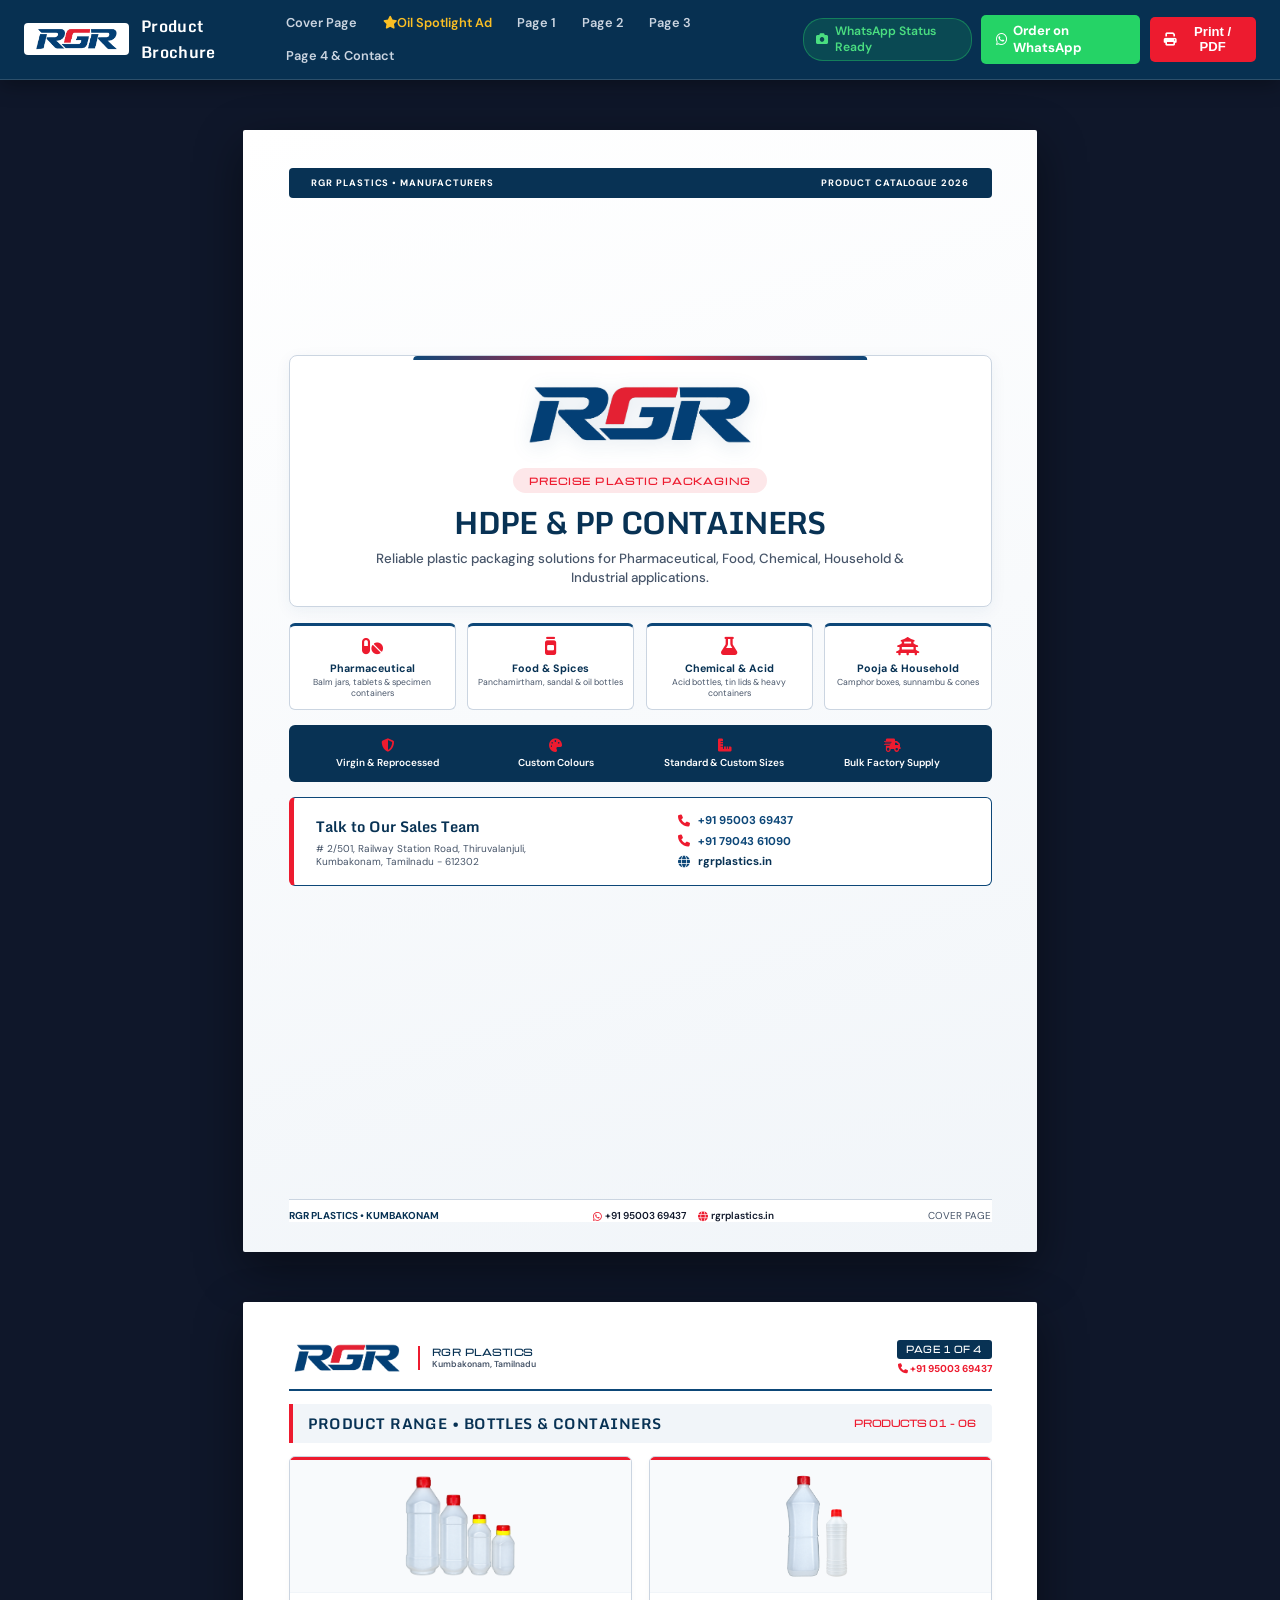
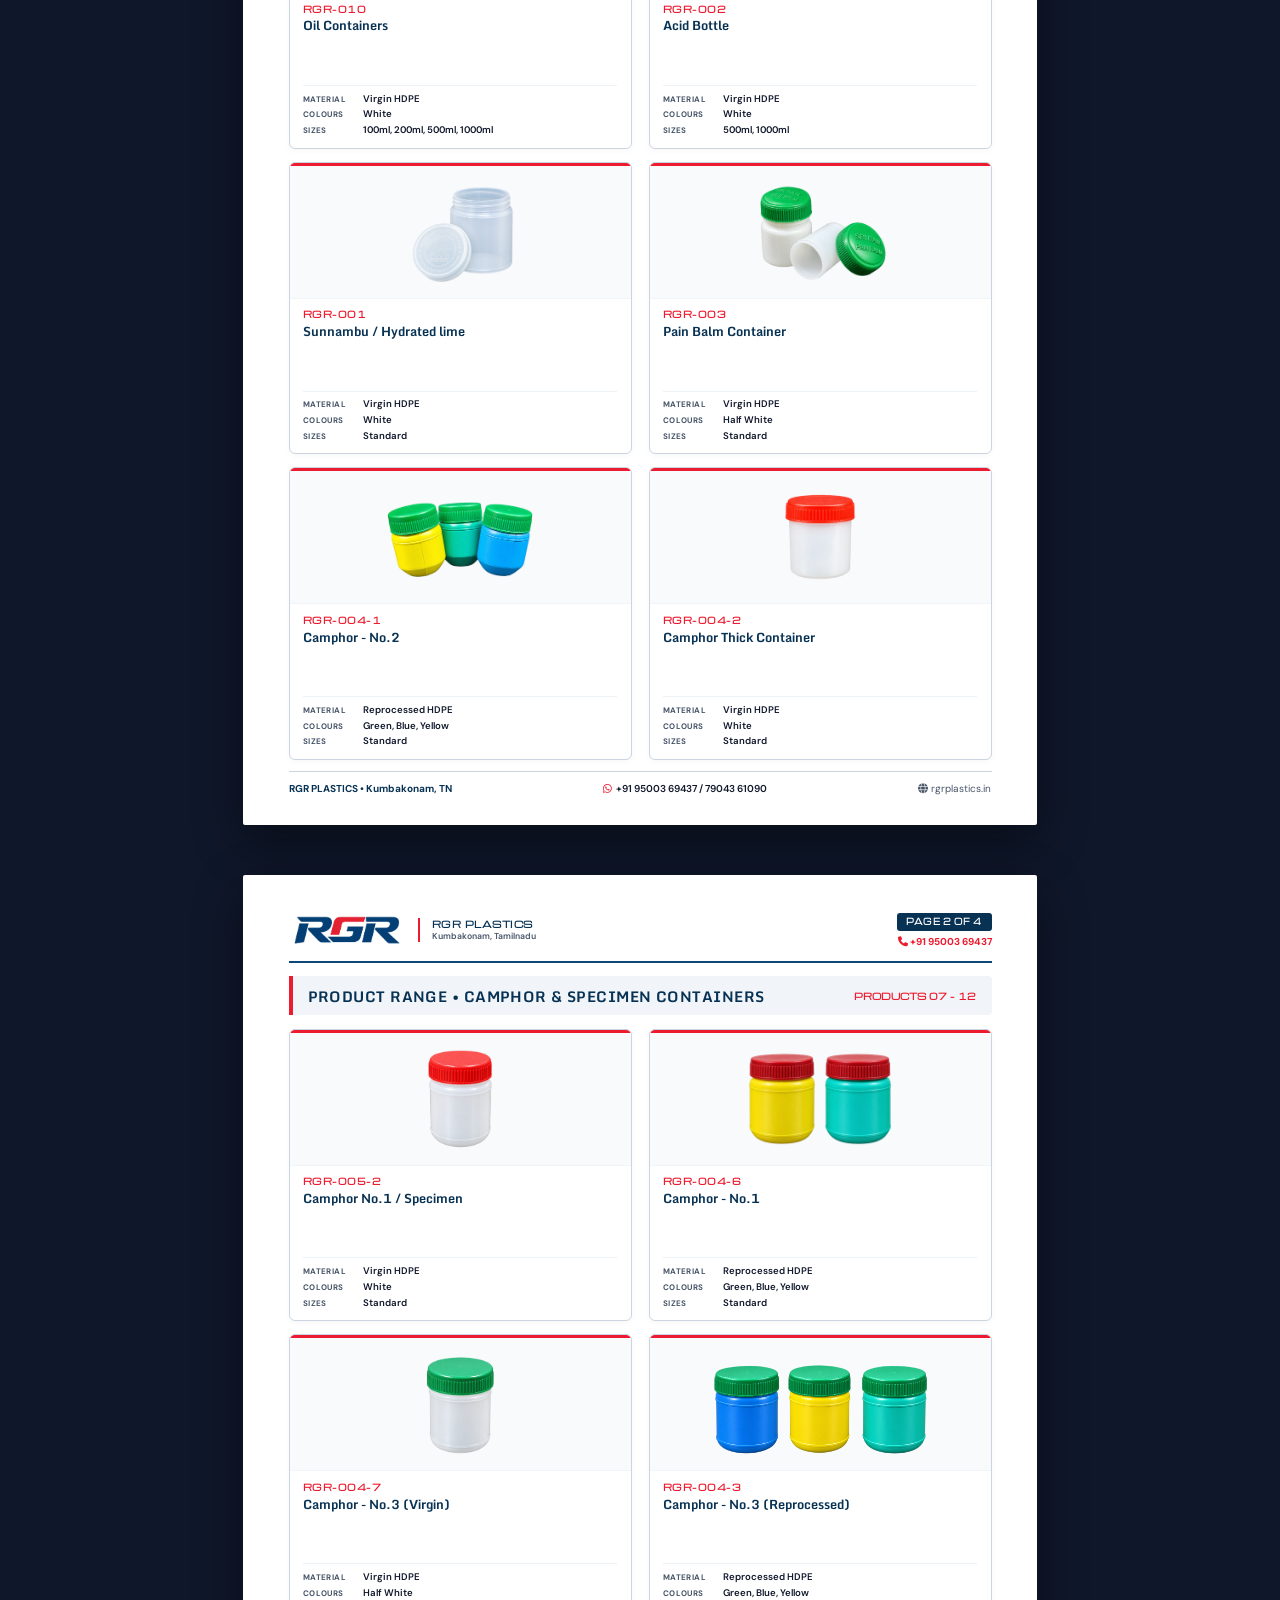
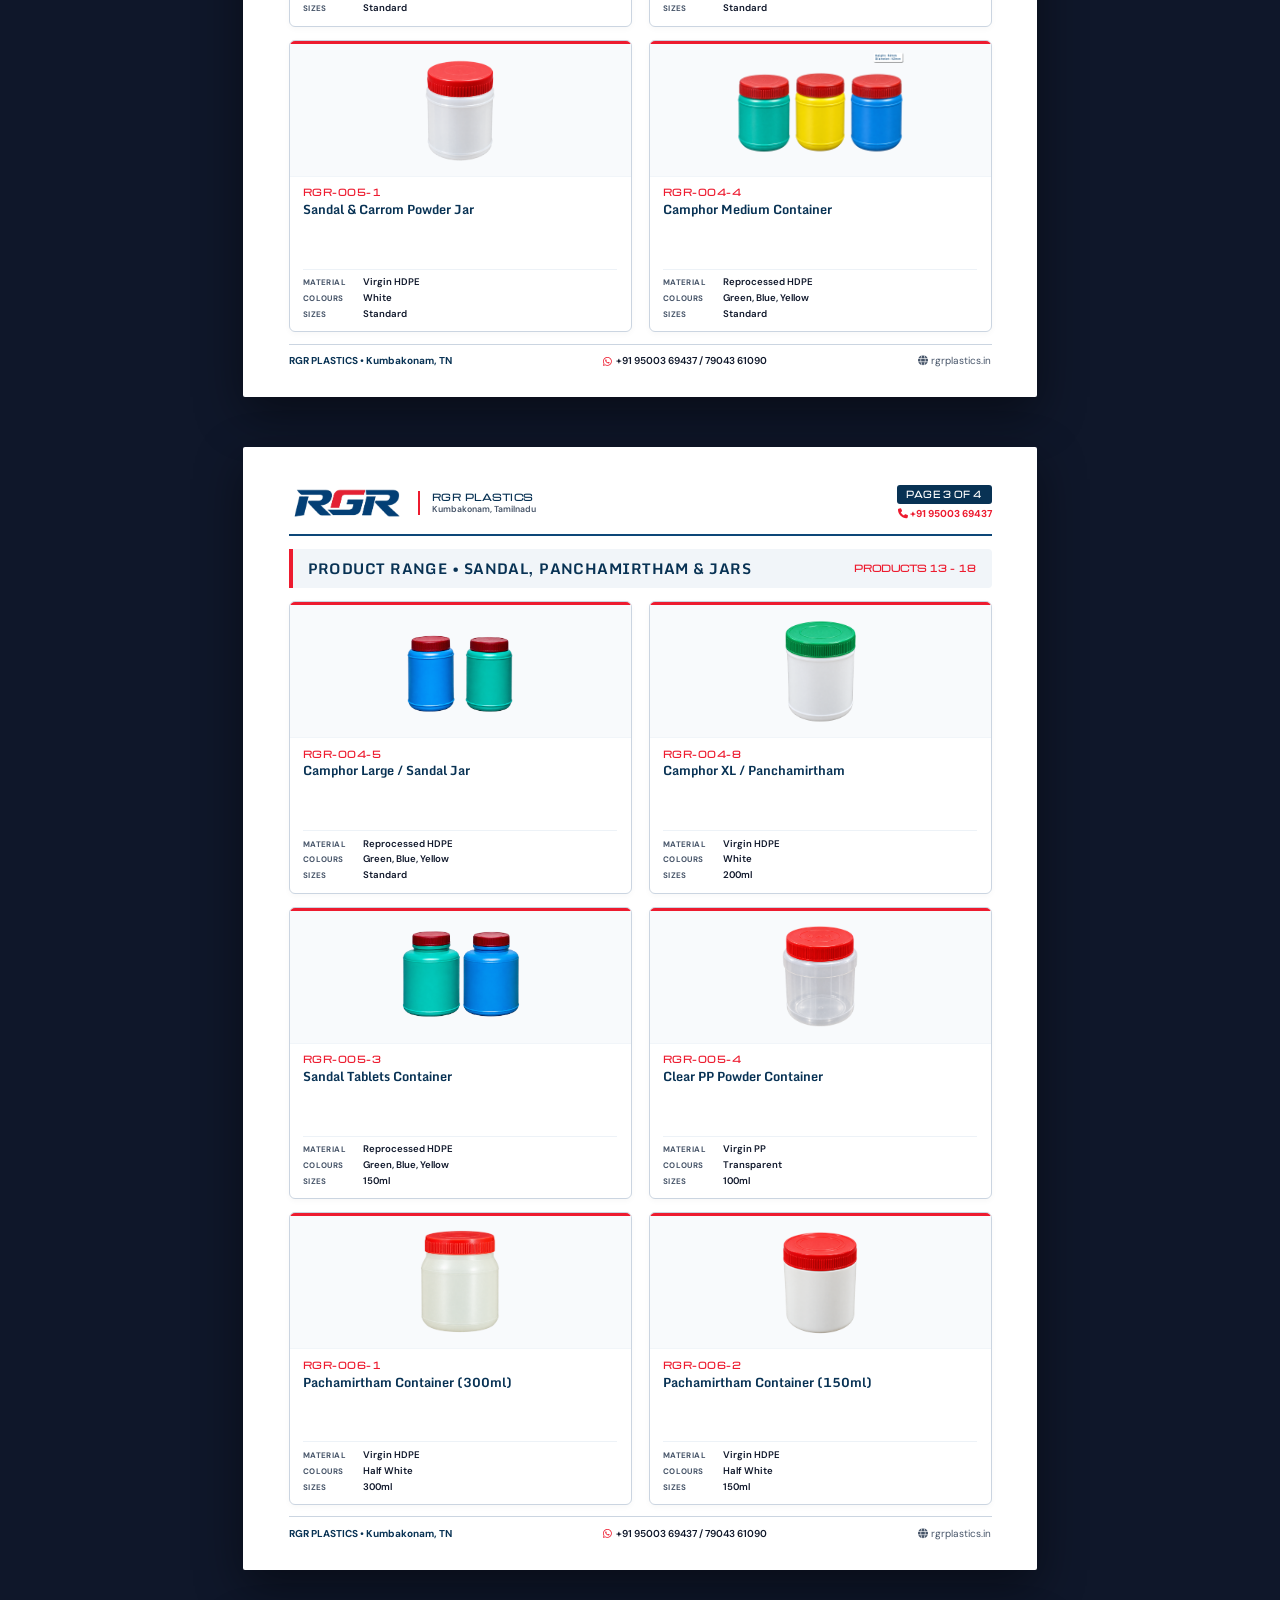
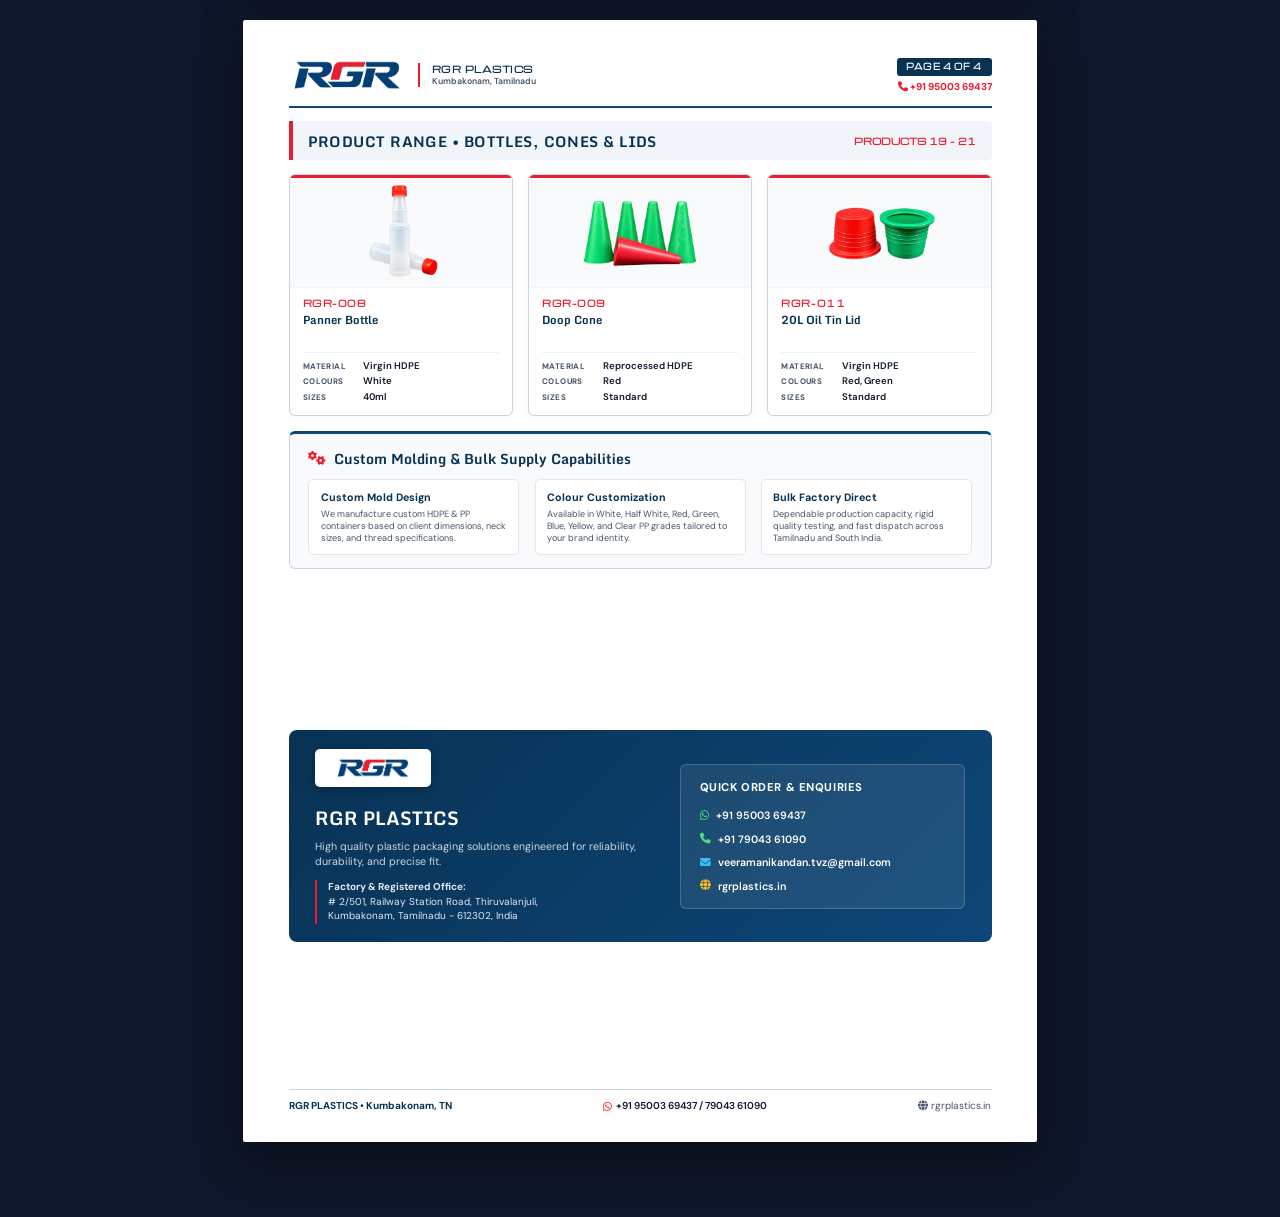
==== commit 5d5b28a8: "updated for broucher" ====
--- a/brochure.html
+++ b/brochure.html
@@ -511,261 +511,6 @@
         }
 
         /* -------------------------------------------------------------
-           FULL-PAGE SPOTLIGHT ADVERTISEMENT: OIL CONTAINERS
-           ------------------------------------------------------------- */
-        .ad-page-oil {
-            background: linear-gradient(170deg, #ffffff 0%, #f0f7ff 60%, #e2eef9 100%);
-            display: flex;
-            flex-direction: column;
-            justify-content: space-between;
-        }
-
-        .ad-top-badge {
-            background: linear-gradient(90deg, var(--red) 0%, #d31225 100%);
-            color: #fff;
-            font-family: "Michroma", sans-serif;
-            font-size: 6.5pt;
-            font-weight: 700;
-            letter-spacing: 0.12em;
-            padding: 1.5mm 5mm;
-            border-radius: 4px;
-            display: inline-block;
-            text-transform: uppercase;
-        }
-
-        .ad-hero-banner {
-            background: #ffffff;
-            border: 1.5px solid var(--navy);
-            border-radius: 10px;
-            padding: 5mm 6mm;
-            display: grid;
-            grid-template-columns: 1fr 1.15fr;
-            gap: 6mm;
-            align-items: center;
-            box-shadow: 0 8px 24px rgba(13, 71, 120, 0.08);
-            position: relative;
-            margin: 3.5mm 0;
-        }
-
-        .ad-hero-banner::before {
-            content: "FEATURED CONTAINER";
-            position: absolute;
-            top: 0;
-            right: 0;
-            background: var(--navy-deep);
-            color: #fff;
-            font-family: "Michroma", sans-serif;
-            font-size: 5.5pt;
-            padding: 1mm 3.5mm;
-            border-radius: 0 8px 0 6px;
-            letter-spacing: 0.08em;
-        }
-
-        .ad-img-wrapper {
-            height: 64mm;
-            background: radial-gradient(circle, #ffffff 40%, #eef5fc 100%);
-            border-radius: 8px;
-            display: flex;
-            align-items: center;
-            justify-content: center;
-            padding: 3mm;
-            position: relative;
-            border: 1px solid #dbe6f2;
-        }
-
-        .ad-img-wrapper img {
-            max-height: 100%;
-            max-width: 100%;
-            object-fit: contain;
-            filter: drop-shadow(0 10px 20px rgba(13, 71, 120, 0.2));
-        }
-
-        .ad-img-tag {
-            position: absolute;
-            bottom: 3mm;
-            left: 50%;
-            transform: translateX(-50%);
-            background: var(--red);
-            color: #fff;
-            font-family: "Michroma", sans-serif;
-            font-size: 6pt;
-            font-weight: 700;
-            padding: 1.2mm 4mm;
-            border-radius: 20px;
-            white-space: nowrap;
-            letter-spacing: 0.06em;
-            box-shadow: 0 3px 8px rgba(237, 27, 47, 0.3);
-        }
-
-        .ad-hero-content {
-            display: flex;
-            flex-direction: column;
-            gap: 2.5mm;
-        }
-
-        .ad-main-title {
-            font-family: "Monda", sans-serif;
-            font-size: 20pt;
-            font-weight: 700;
-            color: var(--navy-deep);
-            line-height: 1.12;
-            margin: 0;
-            letter-spacing: -0.01em;
-        }
-
-        .ad-subtitle {
-            font-size: 8.5pt;
-            color: var(--muted);
-            line-height: 1.45;
-            margin: 0;
-            font-weight: 500;
-        }
-
-        .ad-size-pills {
-            display: flex;
-            flex-wrap: wrap;
-            gap: 1.5mm;
-            margin-top: 1mm;
-        }
-
-        .size-pill {
-            background: #eef5fc;
-            color: var(--navy-deep);
-            font-weight: 700;
-            font-size: 7.5pt;
-            padding: 1.2mm 3.5mm;
-            border-radius: 4px;
-            border: 1px solid #cbd5e1;
-        }
-
-        .ad-features-grid {
-            display: grid;
-            grid-template-columns: 1fr 1fr;
-            gap: 3.5mm;
-            margin: 3.5mm 0;
-        }
-
-        .ad-feature-card {
-            background: #ffffff;
-            border: 1px solid #cbd5e1;
-            border-left: 4px solid var(--red);
-            border-radius: 6px;
-            padding: 3.5mm 4.5mm;
-            box-shadow: 0 2px 8px rgba(0, 0, 0, 0.02);
-        }
-
-        .ad-feature-card h4 {
-            font-family: "Monda", sans-serif;
-            font-size: 9.5pt;
-            color: var(--navy-deep);
-            margin: 0 0 1mm;
-            display: flex;
-            align-items: center;
-            gap: 2mm;
-        }
-
-        .ad-feature-card h4 i {
-            color: var(--red);
-            font-size: 10.5pt;
-        }
-
-        .ad-feature-card p {
-            font-size: 7.2pt;
-            color: var(--muted);
-            margin: 0;
-            line-height: 1.35;
-        }
-
-        .ad-specs-table-box {
-            background: #fff;
-            border: 1px solid #cbd5e1;
-            border-radius: 6px;
-            padding: 3.5mm 4.5mm;
-            margin-bottom: 3.5mm;
-        }
-
-        .ad-specs-table-box h4 {
-            font-family: "Monda", sans-serif;
-            font-size: 10pt;
-            color: var(--navy-deep);
-            margin: 0 0 2.5mm;
-            display: flex;
-            align-items: center;
-            justify-content: space-between;
-        }
-
-        .ad-specs-grid {
-            display: grid;
-            grid-template-columns: repeat(4, 1fr);
-            gap: 2.5mm;
-            text-align: center;
-        }
-
-        .spec-column-card {
-            background: #f8fafc;
-            border: 1px solid #e2e8f0;
-            border-radius: 5px;
-            padding: 2.5mm 1.5mm;
-        }
-
-        .spec-column-card strong {
-            display: block;
-            font-family: "Michroma", sans-serif;
-            font-size: 8.5pt;
-            color: var(--red);
-            margin-bottom: 1mm;
-        }
-
-        .spec-column-card span {
-            display: block;
-            font-size: 6.8pt;
-            color: var(--ink);
-            line-height: 1.3;
-            font-weight: 600;
-        }
-
-        .ad-cta-banner {
-            background: linear-gradient(135deg, var(--navy-deep) 0%, var(--navy) 100%);
-            color: #fff;
-            border-radius: 8px;
-            padding: 4mm 6mm;
-            display: flex;
-            align-items: center;
-            justify-content: space-between;
-            gap: 4mm;
-            box-shadow: 0 4px 14px rgba(8, 50, 84, 0.25);
-        }
-
-        .ad-cta-left h3 {
-            font-family: "Monda", sans-serif;
-            font-size: 11.5pt;
-            margin: 0 0 1mm;
-            color: #fff;
-        }
-
-        .ad-cta-left p {
-            font-size: 7.5pt;
-            color: #cbd5e1;
-            margin: 0;
-            line-height: 1.3;
-        }
-
-        .ad-phone-badge {
-            background: var(--red);
-            color: #fff;
-            font-weight: 700;
-            font-size: 9.5pt;
-            padding: 2.5mm 5mm;
-            border-radius: 6px;
-            text-decoration: none;
-            display: flex;
-            align-items: center;
-            gap: 2mm;
-            white-space: nowrap;
-            box-shadow: 0 3px 10px rgba(237, 27, 47, 0.35);
-        }
-
-        /* -------------------------------------------------------------
            CATALOGUE PAGES (PAGES 2, 3, 4) STYLING
            ------------------------------------------------------------- */
         .catalog-section-bar {
@@ -1141,12 +886,8 @@
             .cover-applications-grid,
             .cover-features-bar,
             .services-grid,
-            .page5-top-products,
-            .ad-hero-banner,
-            .ad-features-grid,
-            .ad-specs-grid,
-            .ad-cta-banner {
-                grid-template-columns: 1fr;
+            .page5-top-products {
+                grid-template-columns: 1fr 1fr;
             }
 
             .cover-contact-panel,
@@ -1160,8 +901,7 @@
             .cover-applications-grid,
             .cover-features-bar,
             .services-grid,
-            .page5-top-products,
-            .ad-specs-grid {
+            .page5-top-products {
                 grid-template-columns: 1fr;
             }
         }
@@ -1179,7 +919,7 @@
 
         <nav class="toolbar-nav" aria-label="Brochure Pages">
             <a href="#page-1" class="toolbar-nav-link">Cover Page</a>
-            <a href="#page-oil-ad" class="toolbar-nav-link" style="color: #fbbf24;"><i class="fa-solid fa-star me-1"></i>Oil Containers Ad</a>
+            <a href="oil-container-spotlight.html" target="_blank" class="toolbar-nav-link" style="color: #fbbf24;"><i class="fa-solid fa-star me-1"></i>Oil Spotlight Ad</a>
             <a href="#page-2" class="toolbar-nav-link">Page 1</a>
             <a href="#page-3" class="toolbar-nav-link">Page 2</a>
             <a href="#page-4" class="toolbar-nav-link">Page 3</a>
@@ -1300,114 +1040,7 @@
 
 
         <!-- =========================================================
-             PAGE 2: FULL-PAGE SPOTLIGHT ADVERTISEMENT: OIL CONTAINERS
-             ========================================================= -->
-        <article class="a4-page ad-page-oil" id="page-oil-ad">
-            <header class="page-header">
-                <div class="header-brand">
-                    <img src="img/rgr/logo.png" alt="RGR Plastics Logo" class="header-logo">
-                    <div class="header-brand-info">
-                        <span class="header-tag">RGR PLASTICS</span>
-                        <span class="header-sub">Kumbakonam, Tamilnadu</span>
-                    </div>
-                </div>
-                <div class="header-meta">
-                    <span class="ad-top-badge"><i class="fa-solid fa-star me-1"></i>PRODUCT SPOTLIGHT</span>
-                    <a href="tel:+919500369437" class="header-contact-inline"><i class="fa-solid fa-phone"></i> +91 95003 69437</a>
-                </div>
-            </header>
-
-            <!-- AD HERO BANNER -->
-            <section class="ad-hero-banner">
-                <div class="ad-img-wrapper">
-                    <img src="img/products/rgr-010.png" alt="RGR-010 HDPE Oil Containers Range">
-                    <span class="ad-img-tag">MODEL: RGR-010</span>
-                </div>
-                <div class="ad-hero-content">
-                    <h1 class="ad-main-title">ENGINEERED FOR PERFECT LEAK-PROOF OIL PACKAGING</h1>
-                    <p class="ad-subtitle">High-Density Polyethylene (HDPE) Oil Containers manufactured for Edible Oils, Lubricants, Essential Oils &amp; Industrial Liquids.</p>
-                    <div class="ad-size-pills">
-                        <span class="size-pill"><i class="fa-solid fa-flask me-1"></i>100ml</span>
-                        <span class="size-pill"><i class="fa-solid fa-flask me-1"></i>200ml</span>
-                        <span class="size-pill"><i class="fa-solid fa-flask me-1"></i>500ml</span>
-                        <span class="size-pill"><i class="fa-solid fa-flask me-1"></i>1000ml (1 Litre)</span>
-                    </div>
-                </div>
-            </section>
-
-            <!-- KEY ADVANTAGES GRID -->
-            <section class="ad-features-grid" aria-label="Oil Container Advantages">
-                <div class="ad-feature-card">
-                    <h4><i class="fa-solid fa-droplet-slash"></i> 100% Zero Leakage Sealing</h4>
-                    <p>Precision-molded neck threading and tamper-evident cap closures prevent oil seepage, spills, and airborne oxidation during transit and storage.</p>
-                </div>
-                <div class="ad-feature-card">
-                    <h4><i class="fa-solid fa-shield-halved"></i> High Drop Impact Resistance</h4>
-                    <p>Molded using heavy-duty Virgin HDPE resin for consistent wall thickness, structural rigidity, and resistance against crushing or puncture.</p>
-                </div>
-                <div class="ad-feature-card">
-                    <h4><i class="fa-solid fa-leaf"></i> 100% Food-Grade Safe Material</h4>
-                    <p>US-FDA compliant non-toxic HDPE material suitable for packaging Coconut oil, Gingelly oil, Mustard oil, Cooking oils &amp; Ghee.</p>
-                </div>
-                <div class="ad-feature-card">
-                    <h4><i class="fa-solid fa-palette"></i> Custom Color &amp; Sticker Surface</h4>
-                    <p>Available in pristine opaque White finish with smooth outer surface optimized for crisp brand label adhesion and printing.</p>
-                </div>
-            </section>
-
-            <!-- CAPACITY & SPECIFICATION MATRIX -->
-            <section class="ad-specs-table-box">
-                <h4>
-                    <span><i class="fa-solid fa-list-check me-2" style="color: var(--red);"></i> Available Oil Container Sizes &amp; Specifications</span>
-                    <span style="font-size: 7.5pt; font-family: 'DM Sans', sans-serif; color: var(--muted); font-weight: normal;">Grade: Virgin HDPE • Color: White</span>
-                </h4>
-                <div class="ad-specs-grid">
-                    <div class="spec-column-card">
-                        <strong>100 ml</strong>
-                        <span>Neck: Standard Cap<br>Use: Hair &amp; Essential Oil</span>
-                    </div>
-                    <div class="spec-column-card">
-                        <strong>200 ml</strong>
-                        <span>Neck: Standard Cap<br>Use: Herbal &amp; Coconut Oil</span>
-                    </div>
-                    <div class="spec-column-card">
-                        <strong>500 ml</strong>
-                        <span>Neck: Threaded Cap<br>Use: Edible &amp; Cooking Oil</span>
-                    </div>
-                    <div class="spec-column-card">
-                        <strong>1000 ml</strong>
-                        <span>Neck: 1L Threaded Cap<br>Use: Commercial &amp; Lube Oil</span>
-                    </div>
-                </div>
-            </section>
-
-            <!-- CALL TO ACTION BANNER -->
-            <section class="ad-cta-banner">
-                <div class="ad-cta-left">
-                    <h3>Upgrade Your Oil Brand Packaging Today</h3>
-                    <p>Bulk factory manufacturing with custom branding options. Fast dispatch across Tamilnadu &amp; South India.</p>
-                </div>
-                <div class="ad-cta-right">
-                    <a href="https://wa.me/919500369437?text=Hi%20RGR%20Plastics,%20I%20want%20a%20quote%20for%20RGR-010%20Oil%20Containers." target="_blank" rel="noopener" class="ad-phone-badge">
-                        <i class="fa-brands fa-whatsapp"></i> Order Oil Containers
-                    </a>
-                </div>
-            </section>
-
-            <!-- AD PAGE FOOTER -->
-            <footer class="page-footer">
-                <span class="footer-brand-text">RGR PLASTICS • OIL CONTAINER ADVERTISEMENT</span>
-                <div class="footer-contacts">
-                    <span><i class="fa-brands fa-whatsapp"></i> +91 95003 69437</span>
-                    <span><i class="fa-solid fa-globe"></i> rgrplastics.in</span>
-                </div>
-                <span>SPOTLIGHT AD</span>
-            </footer>
-        </article>
-
-
-        <!-- =========================================================
-             PAGE 3: CATALOGUE PAGE 1 (PRODUCTS 1 - 6)
+             PAGE 2: CATALOGUE PAGE 1 (PRODUCTS 1 - 6)
              ========================================================= -->
         <article class="a4-page" id="page-2">
             <header class="page-header">
@@ -1538,7 +1171,7 @@
 
 
         <!-- =========================================================
-             PAGE 4: CATALOGUE PAGE 2 (PRODUCTS 7 - 12)
+             PAGE 3: CATALOGUE PAGE 2 (PRODUCTS 7 - 12)
              ========================================================= -->
         <article class="a4-page" id="page-3">
             <header class="page-header">
@@ -1669,7 +1302,7 @@
 
 
         <!-- =========================================================
-             PAGE 5: CATALOGUE PAGE 3 (PRODUCTS 13 - 18)
+             PAGE 4: CATALOGUE PAGE 3 (PRODUCTS 13 - 18)
              ========================================================= -->
         <article class="a4-page" id="page-4">
             <header class="page-header">
@@ -1800,7 +1433,7 @@
 
 
         <!-- =========================================================
-             PAGE 6: CATALOGUE PAGE 4 & BACK COVER (PRODUCTS 19 - 21)
+             PAGE 5: CATALOGUE PAGE 4 & BACK COVER (PRODUCTS 19 - 21)
              ========================================================= -->
         <article class="a4-page" id="page-5">
             <header class="page-header">
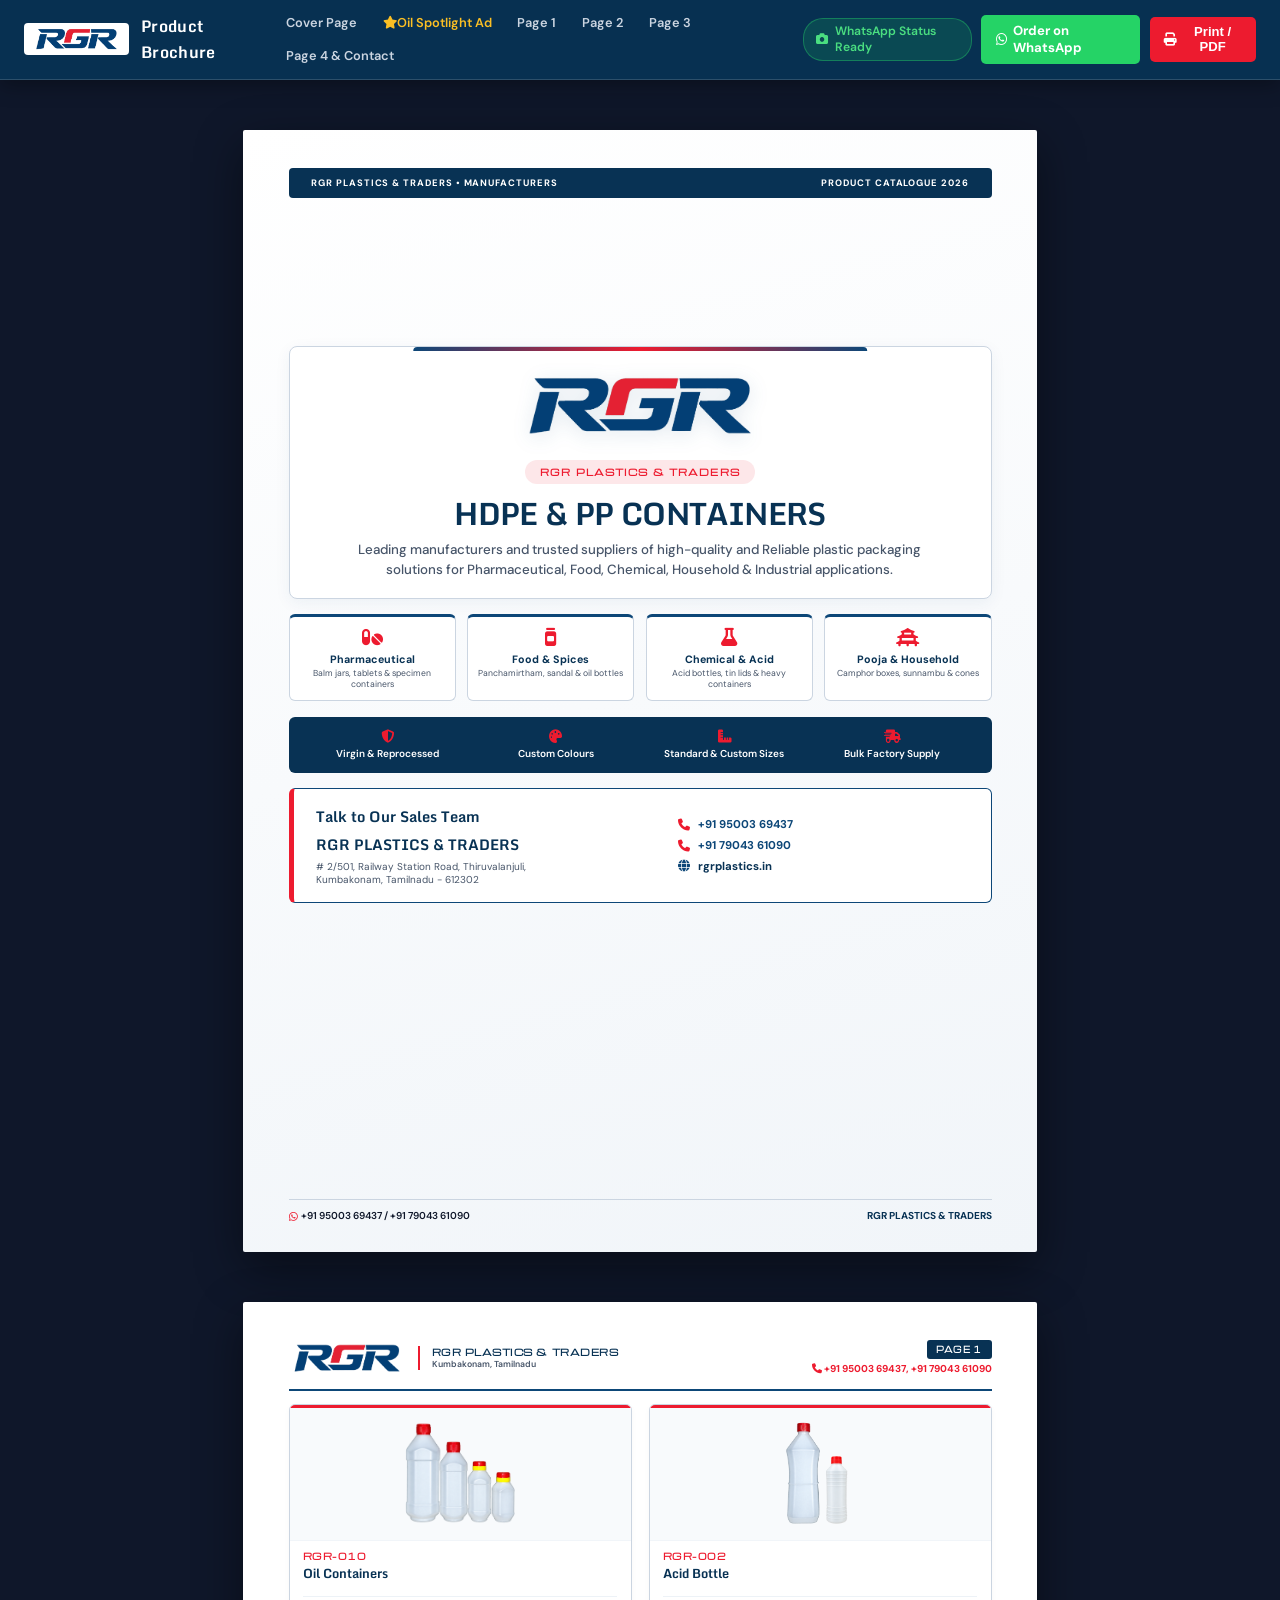
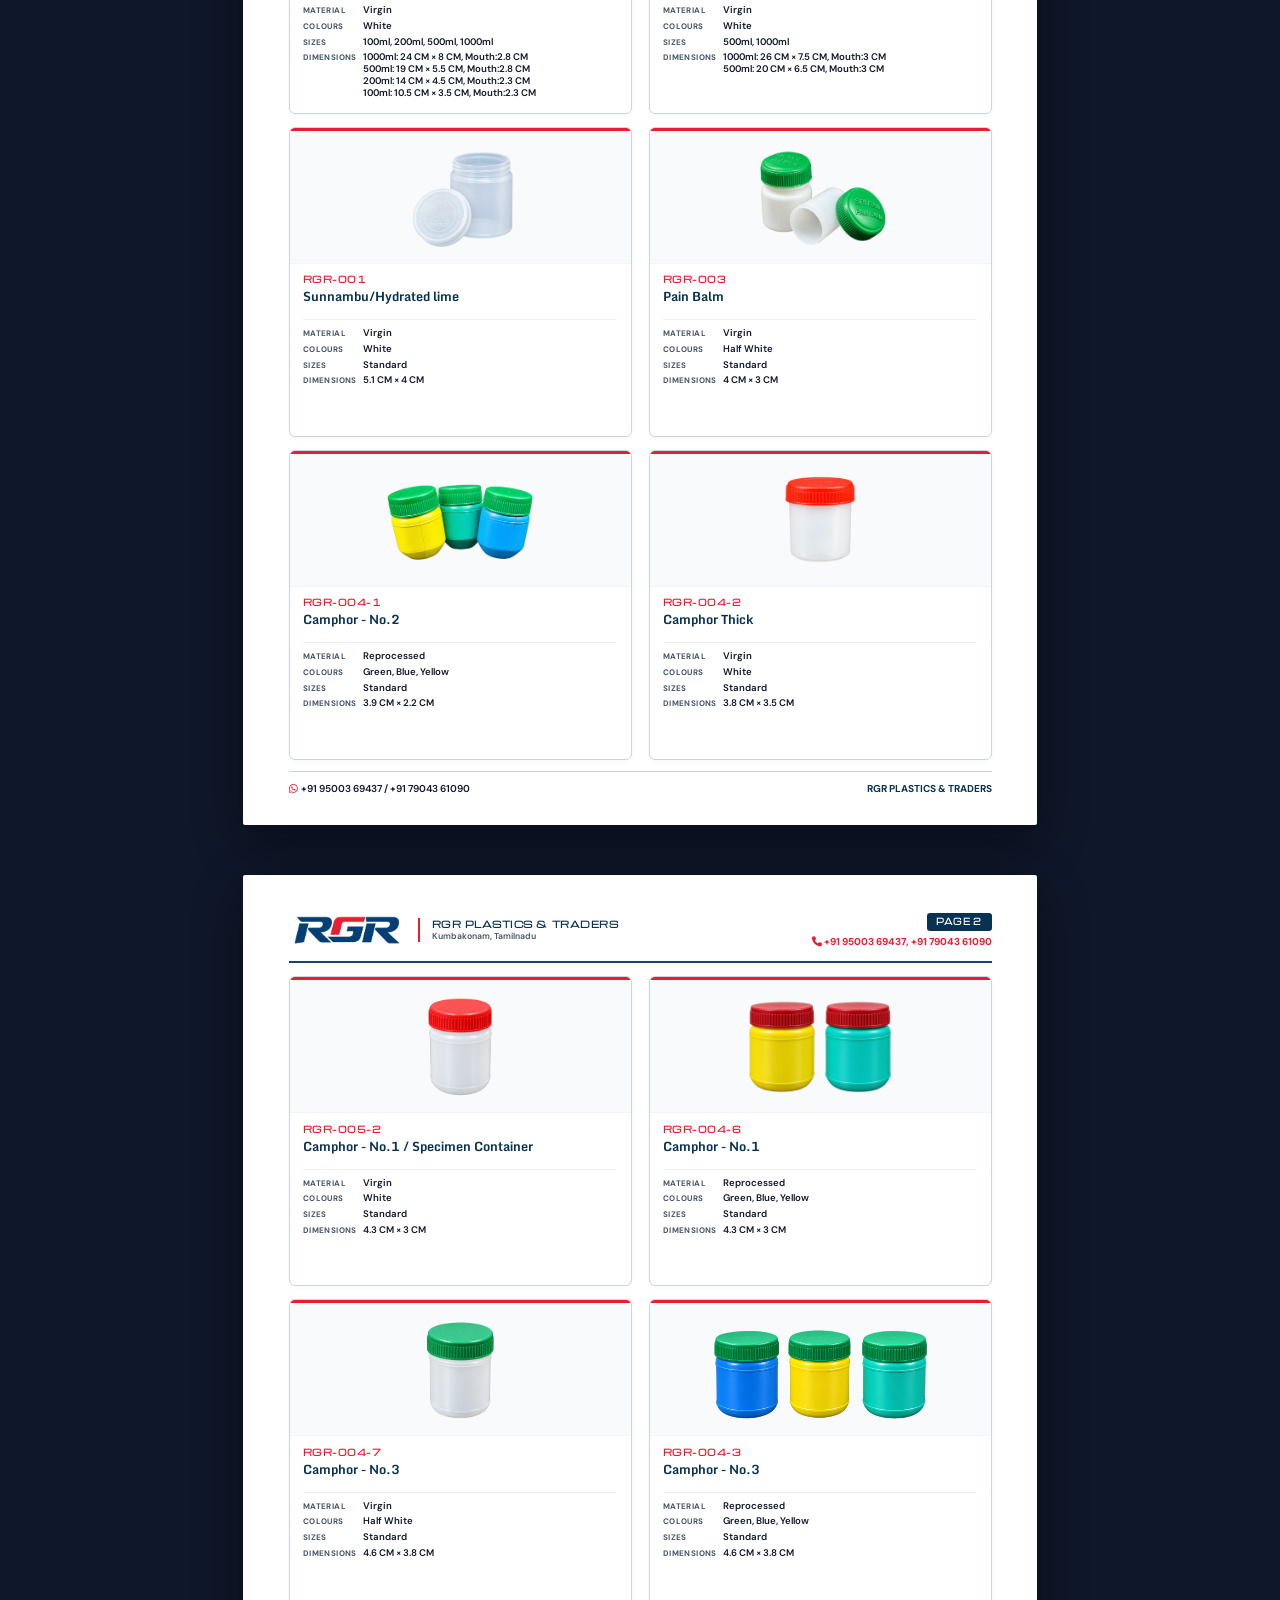
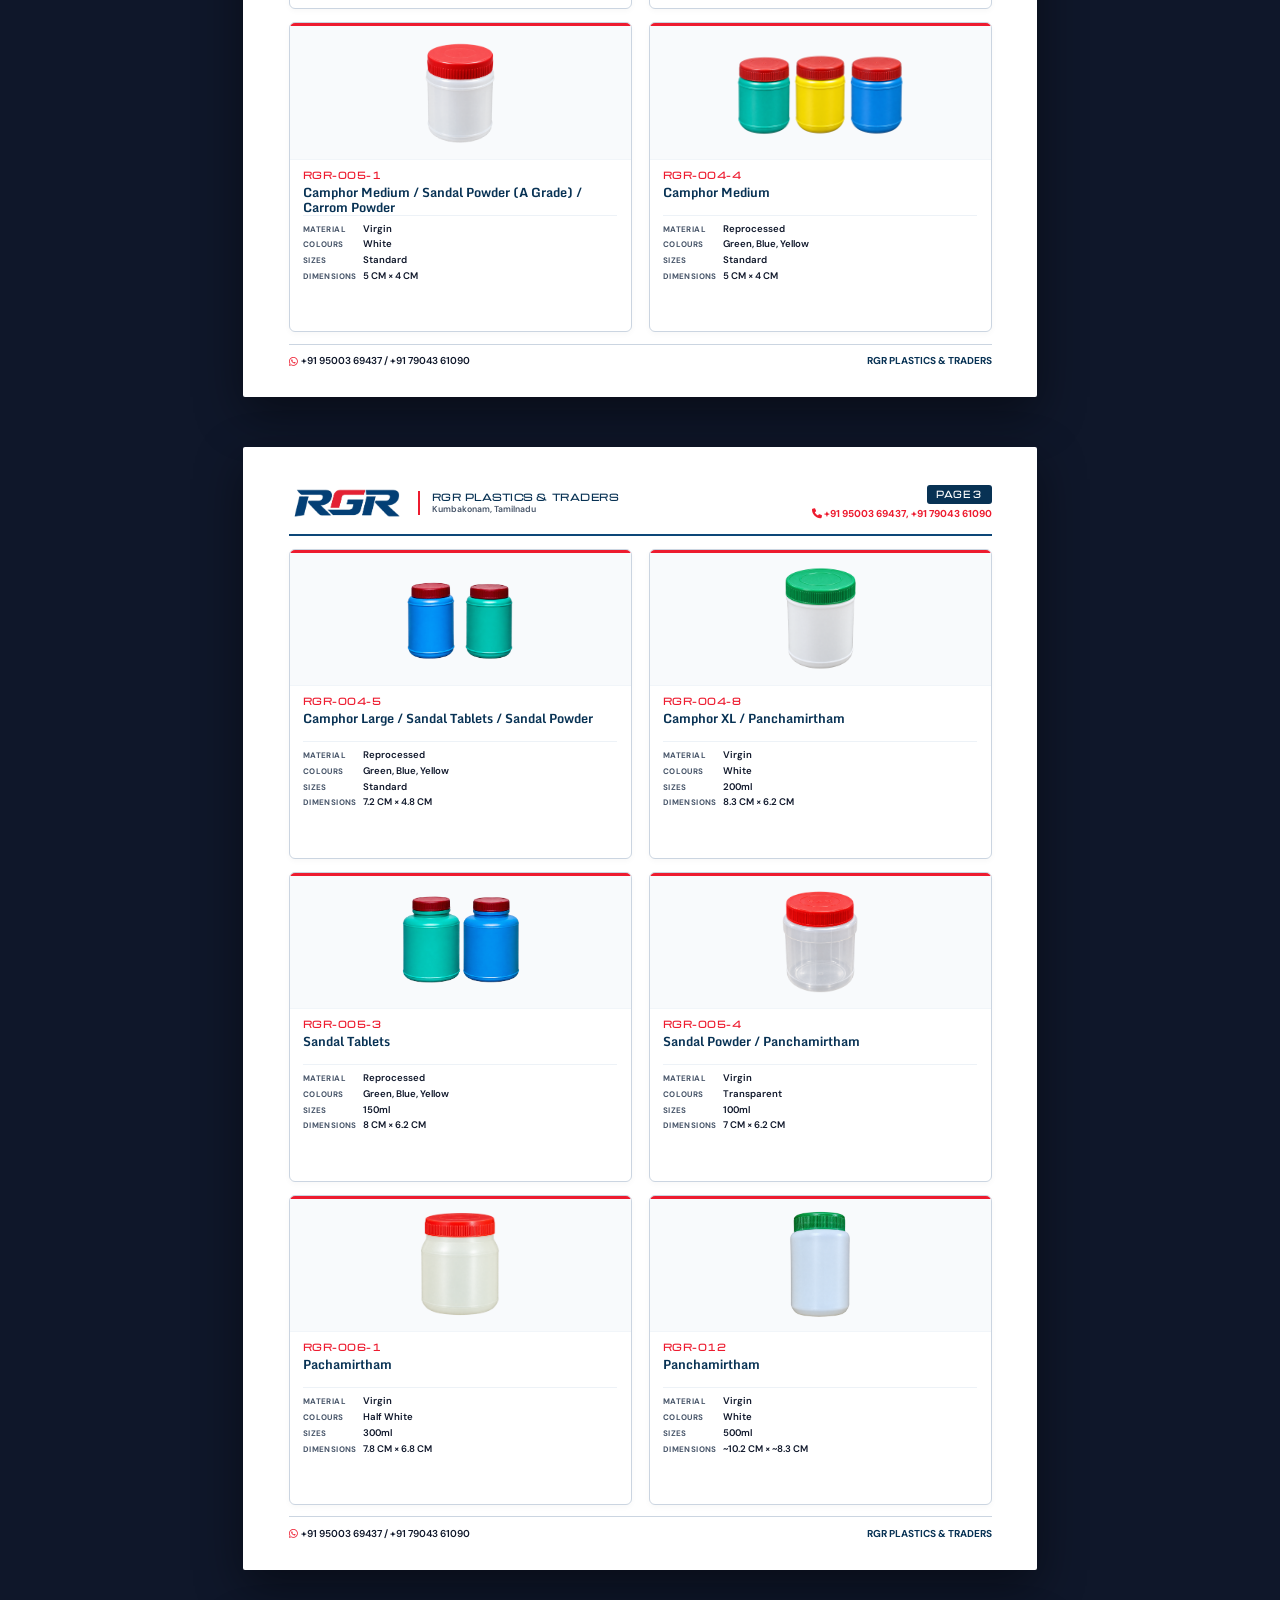
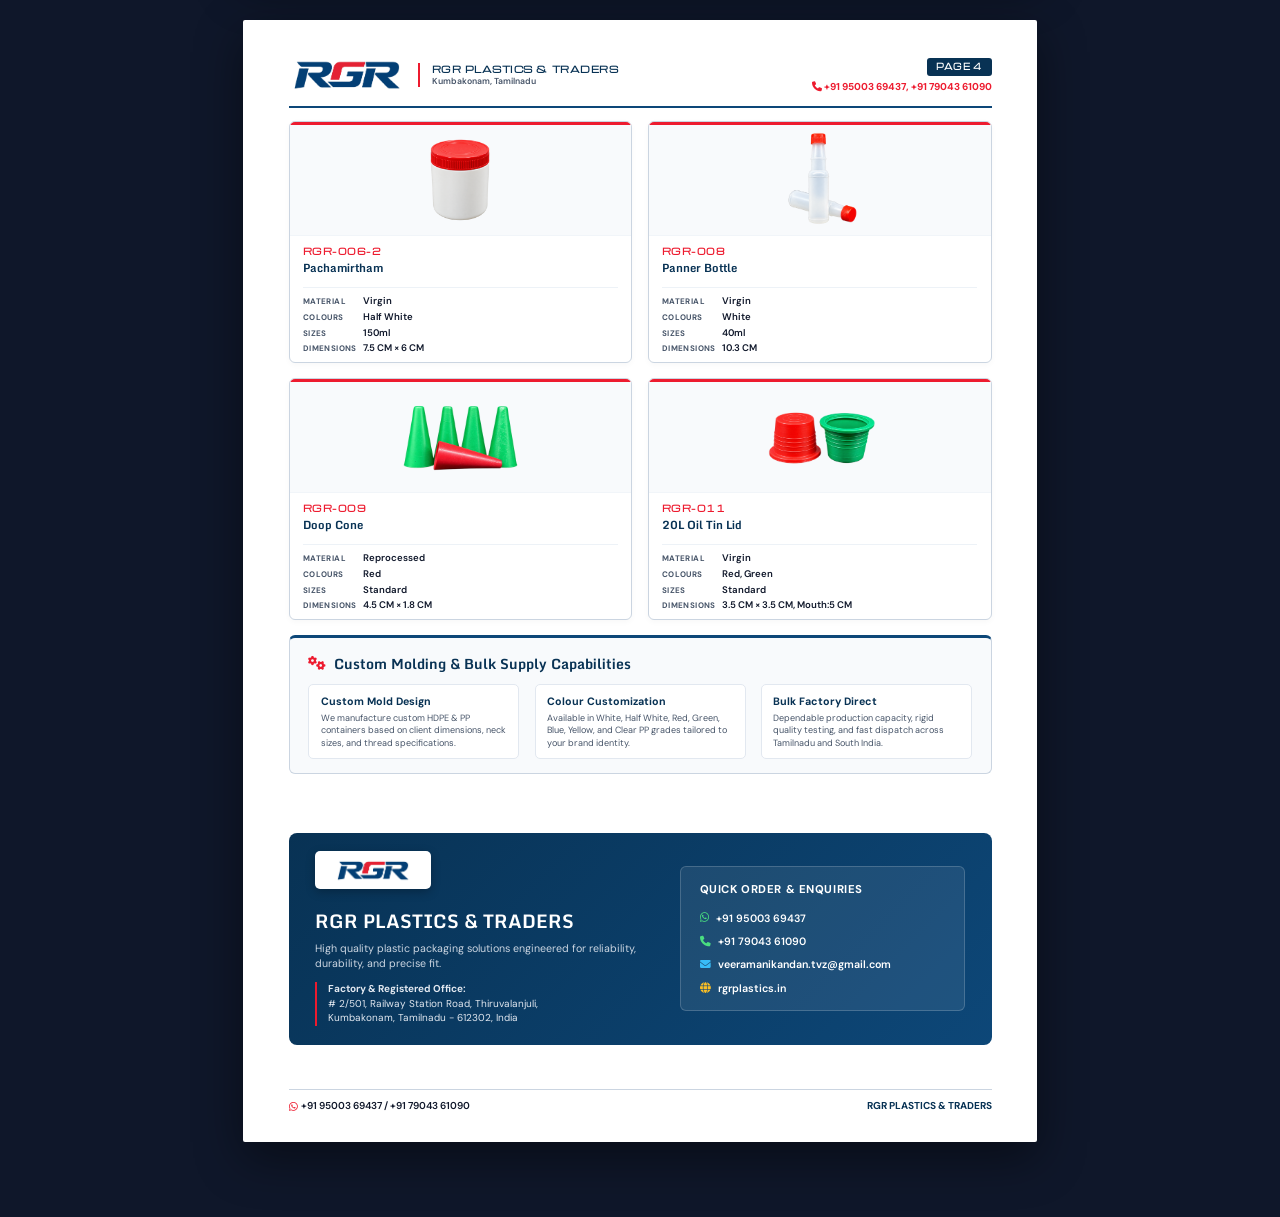
==== commit 53fe66a5: "latest brochure added" ====
--- a/brochure.html
+++ b/brochure.html
@@ -4,908 +4,18 @@
 <head>
     <meta charset="utf-8">
     <meta name="viewport" content="width=device-width, initial-scale=1">
-    <meta name="description" content="RGR Plastics product brochure featuring HDPE and PP containers for business and industrial packaging.">
-    <meta name="author" content="RGR Plastics">
-    <title>Product Brochure | RGR Plastics</title>
+    <meta name="description"
+        content="RGR Plastics & Traders product brochure featuring HDPE and PP containers for business and industrial packaging.">
+    <meta name="author" content="RGR Plastics & Traders">
+    <title>Product Brochure | RGR Plastics & Traders</title>
     <link rel="icon" href="img/rgr/logo.png" type="image/png">
     <link rel="preconnect" href="https://fonts.googleapis.com">
     <link rel="preconnect" href="https://fonts.gstatic.com" crossorigin>
-    <link href="https://fonts.googleapis.com/css2?family=DM+Sans:ital,wght@0,400;0,500;0,600;0,700;1,400&family=Michroma&family=Monda:wght@400;600;700&display=swap" rel="stylesheet">
+    <link
+        href="https://fonts.googleapis.com/css2?family=DM+Sans:ital,wght@0,400;0,500;0,600;0,700;1,400&family=Michroma&family=Monda:wght@400;600;700&display=swap"
+        rel="stylesheet">
     <link href="https://cdnjs.cloudflare.com/ajax/libs/font-awesome/6.5.2/css/all.min.css" rel="stylesheet">
-    <style>
-        :root {
-            --navy: #0d4778;
-            --navy-deep: #083254;
-            --red: #ed1b2f;
-            --red-dark: #c41324;
-            --ink: #0f172a;
-            --muted: #475569;
-            --line: #cbd5e1;
-            --paper: #f8fafc;
-            --white: #ffffff;
-            --card-bg: #f8fafc;
-        }
-
-        * {
-            box-sizing: border-box;
-        }
-
-        html {
-            scroll-behavior: smooth;
-        }
-
-        body {
-            background-color: #0f172a;
-            color: var(--ink);
-            font-family: "DM Sans", sans-serif;
-            margin: 0;
-            padding: 0;
-            -webkit-font-smoothing: antialiased;
-        }
-
-        /* Sticky Top Control Bar (Screen only) */
-        .toolbar {
-            position: sticky;
-            top: 0;
-            z-index: 1000;
-            background: rgba(8, 50, 84, 0.95);
-            backdrop-filter: blur(12px);
-            border-bottom: 1px solid rgba(255, 255, 255, 0.15);
-            padding: 0.6rem 1.5rem;
-            display: flex;
-            align-items: center;
-            justify-content: space-between;
-            gap: 1rem;
-            color: #fff;
-            box-shadow: 0 4px 20px rgba(0, 0, 0, 0.35);
-        }
-
-        .toolbar-brand {
-            display: flex;
-            align-items: center;
-            gap: 0.75rem;
-        }
-
-        .toolbar-brand img {
-            height: 32px;
-            width: auto;
-            background: #fff;
-            padding: 3px 8px;
-            border-radius: 4px;
-        }
-
-        .toolbar-title {
-            font-family: "Monda", sans-serif;
-            font-weight: 700;
-            font-size: 1rem;
-            color: #fff;
-            letter-spacing: 0.02em;
-        }
-
-        .toolbar-nav {
-            display: flex;
-            align-items: center;
-            gap: 0.4rem;
-            flex-wrap: wrap;
-        }
-
-        .toolbar-nav-link {
-            color: #cbd5e1;
-            text-decoration: none;
-            font-size: 0.8rem;
-            font-weight: 600;
-            padding: 0.3rem 0.6rem;
-            border-radius: 4px;
-            transition: all 0.2s;
-        }
-
-        .toolbar-nav-link:hover {
-            color: #fff;
-            background: rgba(255, 255, 255, 0.15);
-        }
-
-        .toolbar-actions {
-            display: flex;
-            align-items: center;
-            gap: 0.6rem;
-        }
-
-        .btn-action {
-            border: none;
-            padding: 0.45rem 0.9rem;
-            border-radius: 5px;
-            font-weight: 700;
-            font-size: 0.82rem;
-            cursor: pointer;
-            text-decoration: none;
-            display: inline-flex;
-            align-items: center;
-            gap: 0.4rem;
-            transition: transform 0.15s ease, background 0.2s ease;
-        }
-
-        .btn-action:active {
-            transform: scale(0.97);
-        }
-
-        .btn-print {
-            background: var(--red);
-            color: #fff;
-        }
-
-        .btn-print:hover {
-            background: var(--red-dark);
-            color: #fff;
-        }
-
-        .btn-whatsapp {
-            background: #25d366;
-            color: #fff;
-        }
-
-        .btn-whatsapp:hover {
-            background: #1da851;
-            color: #fff;
-        }
-
-        .status-tip {
-            background: rgba(37, 211, 102, 0.15);
-            border: 1px solid rgba(37, 211, 102, 0.4);
-            color: #4ade80;
-            font-size: 0.76rem;
-            padding: 0.3rem 0.75rem;
-            border-radius: 20px;
-            display: flex;
-            align-items: center;
-            gap: 0.4rem;
-            font-weight: 600;
-        }
-
-        /* Container for A4 pages */
-        .a4-container {
-            padding: 25px 10px 50px;
-            display: flex;
-            flex-direction: column;
-            align-items: center;
-        }
-
-        /* A4 Page Base Style */
-        .a4-page {
-            width: 210mm;
-            height: 297mm;
-            min-height: 297mm;
-            max-height: 297mm;
-            background: #ffffff;
-            box-shadow: 0 16px 48px rgba(0, 0, 0, 0.45);
-            margin: 25px auto;
-            padding: 10mm 12mm 8mm 12mm;
-            box-sizing: border-box;
-            display: flex;
-            flex-direction: column;
-            justify-content: space-between;
-            position: relative;
-            overflow: hidden;
-            break-after: page;
-            page-break-after: always;
-            border-radius: 2px;
-        }
-
-        /* Common Page Header */
-        .page-header {
-            display: flex;
-            align-items: center;
-            justify-content: space-between;
-            border-bottom: 2px solid var(--navy);
-            padding-bottom: 3.5mm;
-            margin-bottom: 3.5mm;
-        }
-
-        .header-brand {
-            display: flex;
-            align-items: center;
-            gap: 3.5mm;
-        }
-
-        .header-logo {
-            height: 9mm;
-            width: auto;
-            object-fit: contain;
-        }
-
-        .header-brand-info {
-            display: flex;
-            flex-direction: column;
-            border-left: 2px solid var(--red);
-            padding-left: 3mm;
-        }
-
-        .header-tag {
-            font-family: "Michroma", sans-serif;
-            font-size: 6.5pt;
-            font-weight: 700;
-            color: var(--navy-deep);
-            letter-spacing: 0.06em;
-        }
-
-        .header-sub {
-            font-size: 6.5pt;
-            color: var(--muted);
-            font-weight: 600;
-        }
-
-        .header-meta {
-            text-align: right;
-            display: flex;
-            flex-direction: column;
-            align-items: flex-end;
-            gap: 1mm;
-        }
-
-        .page-number-badge {
-            background: var(--navy-deep);
-            color: var(--white);
-            font-family: "Michroma", sans-serif;
-            font-size: 6pt;
-            font-weight: 700;
-            padding: 1mm 2.5mm;
-            border-radius: 3px;
-            letter-spacing: 0.08em;
-        }
-
-        .header-contact-inline {
-            font-size: 7.5pt;
-            font-weight: 700;
-            color: var(--red);
-            text-decoration: none;
-        }
-
-        /* Common Page Footer */
-        .page-footer {
-            border-top: 1.5px solid var(--line);
-            padding-top: 2.5mm;
-            margin-top: auto;
-            display: flex;
-            align-items: center;
-            justify-content: space-between;
-            font-size: 7.5pt;
-            color: var(--muted);
-            background: #fff;
-        }
-
-        .footer-brand-text {
-            font-weight: 700;
-            color: var(--navy-deep);
-        }
-
-        .footer-contacts {
-            display: flex;
-            align-items: center;
-            gap: 3mm;
-            font-weight: 600;
-            color: var(--ink);
-        }
-
-        .footer-contacts span {
-            display: inline-flex;
-            align-items: center;
-            gap: 1mm;
-        }
-
-        .footer-contacts i {
-            color: var(--red);
-        }
-
-        /* -------------------------------------------------------------
-           PAGE 1: COVER PAGE STYLING (Content Centered Vertically & Horizontally)
-           ------------------------------------------------------------- */
-        .cover-page {
-            background: linear-gradient(165deg, #ffffff 0%, #f1f5f9 100%);
-            display: flex;
-            flex-direction: column;
-            justify-content: space-between;
-        }
-
-        .cover-top-strap {
-            background: var(--navy-deep);
-            color: #fff;
-            padding: 2.5mm 6mm;
-            display: flex;
-            align-items: center;
-            justify-content: space-between;
-            font-size: 7pt;
-            font-weight: 700;
-            letter-spacing: 0.1em;
-            text-transform: uppercase;
-            border-radius: 4px;
-        }
-
-        .cover-middle-body {
-            margin: auto 0;
-            width: 100%;
-            display: flex;
-            flex-direction: column;
-            justify-content: center;
-            gap: 4mm;
-        }
-
-        .cover-center-container {
-            display: flex;
-            flex-direction: column;
-            align-items: center;
-            justify-content: center;
-            text-align: center;
-            padding: 5mm 4mm;
-            background: #ffffff;
-            border: 1px solid var(--line);
-            border-radius: 8px;
-            box-shadow: 0 4px 16px rgba(13, 71, 120, 0.06);
-            position: relative;
-        }
-
-        .cover-center-container::before {
-            content: "";
-            position: absolute;
-            top: 0;
-            left: 50%;
-            transform: translateX(-50%);
-            width: 120mm;
-            height: 4px;
-            background: linear-gradient(90deg, var(--navy), var(--red), var(--navy));
-            border-radius: 4px 4px 0 0;
-        }
-
-        /* BIG RGR LOGO IN CENTER */
-        .cover-logo-wrapper {
-            margin: 1mm 0 3.5mm;
-        }
-
-        .cover-logo-big {
-            width: 72mm;
-            max-width: 90%;
-            height: auto;
-            object-fit: contain;
-            filter: drop-shadow(0 4px 10px rgba(13, 71, 120, 0.12));
-        }
-
-        .cover-title-badge {
-            display: inline-block;
-            background: rgba(237, 27, 47, 0.1);
-            color: var(--red);
-            font-family: "Michroma", sans-serif;
-            font-size: 7pt;
-            font-weight: 700;
-            letter-spacing: 0.12em;
-            padding: 1.5mm 4mm;
-            border-radius: 20px;
-            margin-bottom: 2.5mm;
-            text-transform: uppercase;
-        }
-
-        .cover-main-heading {
-            font-family: "Monda", sans-serif;
-            font-size: 23pt;
-            line-height: 1.1;
-            font-weight: 700;
-            color: var(--navy-deep);
-            margin: 1mm 0 2.5mm;
-            letter-spacing: -0.02em;
-        }
-
-        .cover-sub-heading {
-            font-size: 10pt;
-            color: var(--muted);
-            max-width: 150mm;
-            line-height: 1.45;
-            margin: 0 auto;
-            font-weight: 500;
-        }
-
-        .cover-applications-grid {
-            display: grid;
-            grid-template-columns: repeat(4, 1fr);
-            gap: 3mm;
-        }
-
-        .app-card {
-            background: #fff;
-            border: 1px solid var(--line);
-            border-top: 3px solid var(--navy);
-            border-radius: 6px;
-            padding: 3mm 2mm;
-            text-align: center;
-        }
-
-        .app-card i {
-            font-size: 14pt;
-            color: var(--red);
-            margin-bottom: 1.5mm;
-        }
-
-        .app-card strong {
-            display: block;
-            font-size: 8pt;
-            color: var(--navy-deep);
-            margin-bottom: 0.5mm;
-        }
-
-        .app-card span {
-            font-size: 6.5pt;
-            color: var(--muted);
-            line-height: 1.2;
-            display: block;
-        }
-
-        .cover-features-bar {
-            background: var(--navy-deep);
-            color: #fff;
-            border-radius: 6px;
-            padding: 3.5mm 5mm;
-            display: grid;
-            grid-template-columns: repeat(4, 1fr);
-            gap: 2mm;
-            text-align: center;
-        }
-
-        .feature-item {
-            display: flex;
-            flex-direction: column;
-            align-items: center;
-            gap: 1mm;
-        }
-
-        .feature-item i {
-            color: var(--red);
-            font-size: 10pt;
-        }
-
-        .feature-item span {
-            font-size: 7.5pt;
-            font-weight: 600;
-        }
-
-        .cover-contact-panel {
-            background: #fff;
-            border: 1.5px solid var(--navy);
-            border-left: 5px solid var(--red);
-            border-radius: 6px;
-            padding: 4mm 6mm;
-            display: grid;
-            grid-template-columns: 1.2fr 1fr;
-            gap: 4mm;
-            align-items: center;
-        }
-
-        .contact-box-left h3 {
-            font-family: "Monda", sans-serif;
-            font-size: 11pt;
-            color: var(--navy-deep);
-            margin: 0 0 1mm;
-        }
-
-        .contact-box-left p {
-            font-size: 7.5pt;
-            color: var(--muted);
-            margin: 0;
-            line-height: 1.35;
-        }
-
-        .contact-box-right {
-            display: flex;
-            flex-direction: column;
-            gap: 1.5mm;
-            font-size: 8.5pt;
-            font-weight: 700;
-        }
-
-        .contact-phone-link {
-            color: var(--navy);
-            text-decoration: none;
-            display: flex;
-            align-items: center;
-            gap: 2mm;
-        }
-
-        .contact-phone-link i {
-            color: var(--red);
-            font-size: 9pt;
-        }
-
-        /* -------------------------------------------------------------
-           CATALOGUE PAGES (PAGES 2, 3, 4) STYLING
-           ------------------------------------------------------------- */
-        .catalog-section-bar {
-            display: flex;
-            align-items: center;
-            justify-content: space-between;
-            background: #f1f5f9;
-            border-left: 4px solid var(--red);
-            padding: 2mm 4mm;
-            margin-bottom: 3.5mm;
-            border-radius: 0 4px 4px 0;
-        }
-
-        .catalog-section-bar h2 {
-            font-family: "Monda", sans-serif;
-            font-size: 11pt;
-            color: var(--navy-deep);
-            margin: 0;
-            text-transform: uppercase;
-            letter-spacing: 0.03em;
-        }
-
-        .catalog-section-count {
-            font-family: "Michroma", sans-serif;
-            font-size: 6.5pt;
-            color: var(--red);
-            font-weight: 700;
-        }
-
-        /* 2 Columns x 3 Rows = 6 Products per A4 page */
-        .product-grid-a4 {
-            display: grid;
-            grid-template-columns: 1fr 1fr;
-            grid-template-rows: repeat(3, 1fr);
-            gap: 3.5mm 4.5mm;
-            flex: 1;
-            margin-bottom: 3mm;
-        }
-
-        .product-card-a4 {
-            background: #fff;
-            border: 1px solid var(--line);
-            border-radius: 6px;
-            display: flex;
-            flex-direction: column;
-            overflow: hidden;
-            position: relative;
-            box-shadow: 0 2px 6px rgba(0, 0, 0, 0.03);
-            transition: transform 0.2s ease, box-shadow 0.2s ease;
-        }
-
-        .product-card-a4::before {
-            content: "";
-            position: absolute;
-            top: 0;
-            left: 0;
-            right: 0;
-            height: 3px;
-            background: var(--red);
-        }
-
-        .product-img-holder {
-            height: 36mm;
-            background: #f8fafc;
-            display: flex;
-            align-items: center;
-            justify-content: center;
-            padding: 2.5mm;
-            border-bottom: 1px solid #f1f5f9;
-        }
-
-        .product-img-holder img {
-            max-height: 100%;
-            max-width: 100%;
-            object-fit: contain;
-        }
-
-        .product-details-holder {
-            padding: 2.5mm 3.5mm 3mm;
-            display: flex;
-            flex-direction: column;
-            flex: 1;
-        }
-
-        .product-code-label {
-            font-family: "Michroma", sans-serif;
-            font-size: 6.5pt;
-            color: var(--red);
-            font-weight: 700;
-            letter-spacing: 0.06em;
-        }
-
-        .product-title {
-            font-family: "Monda", sans-serif;
-            font-size: 9.5pt;
-            font-weight: 700;
-            color: var(--navy-deep);
-            margin: 1mm 0 2mm;
-            line-height: 1.2;
-            height: 6mm;
-            display: -webkit-box;
-            -webkit-line-clamp: 2;
-            -webkit-box-orient: vertical;
-            overflow: hidden;
-        }
-
-        .product-specs {
-            border-top: 1.5px solid #edf2f7;
-            padding-top: 1.8mm;
-            margin-top: auto;
-            display: flex;
-            flex-direction: column;
-            gap: 1mm;
-        }
-
-        .spec-item {
-            display: grid;
-            grid-template-columns: 16mm 1fr;
-            align-items: baseline;
-            font-size: 7.2pt;
-            line-height: 1.25;
-        }
-
-        .spec-label {
-            color: var(--muted);
-            font-weight: 700;
-            font-size: 6pt;
-            text-transform: uppercase;
-            letter-spacing: 0.05em;
-        }
-
-        .spec-val {
-            color: var(--ink);
-            font-weight: 600;
-        }
-
-        /* -------------------------------------------------------------
-           PAGE 5: FINAL PRODUCTS & BACK COVER STYLING
-           ------------------------------------------------------------- */
-        .page5-top-products {
-            display: grid;
-            grid-template-columns: repeat(3, 1fr);
-            gap: 4mm;
-            margin-bottom: 4mm;
-        }
-
-        .page5-top-products .product-card-a4 {
-            height: 64mm;
-        }
-
-        .page5-top-products .product-img-holder {
-            height: 30mm;
-        }
-
-        .page5-top-products .product-title {
-            font-size: 8.5pt;
-            height: 5mm;
-        }
-
-        .services-box {
-            background: #f8fafc;
-            border: 1px solid var(--line);
-            border-top: 3.5px solid var(--navy);
-            border-radius: 6px;
-            padding: 3.5mm 5mm;
-            margin-bottom: 4mm;
-        }
-
-        .services-box h3 {
-            font-family: "Monda", sans-serif;
-            font-size: 10.5pt;
-            color: var(--navy-deep);
-            margin: 0 0 2.5mm;
-            display: flex;
-            align-items: center;
-            gap: 2mm;
-        }
-
-        .services-box h3 i {
-            color: var(--red);
-        }
-
-        .services-grid {
-            display: grid;
-            grid-template-columns: repeat(3, 1fr);
-            gap: 4mm;
-        }
-
-        .service-card {
-            background: #fff;
-            border: 1px solid #e2e8f0;
-            border-radius: 5px;
-            padding: 2.5mm 3mm;
-        }
-
-        .service-card strong {
-            display: block;
-            font-size: 8pt;
-            color: var(--navy-deep);
-            margin-bottom: 1mm;
-        }
-
-        .service-card p {
-            font-size: 6.8pt;
-            color: var(--muted);
-            margin: 0;
-            line-height: 1.35;
-        }
-
-        /* BACK COVER CARD WITH LOGO IN CONTACT */
-        .back-cover-card {
-            background: linear-gradient(135deg, var(--navy-deep) 0%, var(--navy) 100%);
-            color: #fff;
-            border-radius: 8px;
-            padding: 5mm 7mm;
-            display: grid;
-            grid-template-columns: 1.2fr 1fr;
-            gap: 6mm;
-            align-items: center;
-            margin-top: auto;
-        }
-
-        .back-cover-logo-holder {
-            margin-bottom: 3mm;
-        }
-
-        .back-cover-logo-img {
-            height: 10mm;
-            width: auto;
-            background: #ffffff;
-            padding: 2mm 5mm;
-            border-radius: 5px;
-            object-fit: contain;
-            box-shadow: 0 3px 10px rgba(0, 0, 0, 0.25);
-        }
-
-        .back-cover-left h2 {
-            font-family: "Monda", sans-serif;
-            font-size: 14pt;
-            margin: 0 0 1.5mm;
-            color: #fff;
-        }
-
-        .back-cover-left p {
-            font-size: 8pt;
-            color: #cbd5e1;
-            margin: 0 0 3mm;
-            line-height: 1.4;
-        }
-
-        .address-block {
-            font-size: 7.5pt;
-            color: #e2e8f0;
-            line-height: 1.45;
-            border-left: 2.5px solid var(--red);
-            padding-left: 3mm;
-        }
-
-        .back-cover-right {
-            background: rgba(255, 255, 255, 0.08);
-            border: 1px solid rgba(255, 255, 255, 0.18);
-            border-radius: 6px;
-            padding: 4mm 5mm;
-            display: flex;
-            flex-direction: column;
-            gap: 2.5mm;
-        }
-
-        .back-cover-right strong {
-            font-size: 8.5pt;
-            color: #fff;
-            text-transform: uppercase;
-            letter-spacing: 0.05em;
-            margin-bottom: 1mm;
-        }
-
-        .contact-item-link {
-            color: #fff;
-            text-decoration: none;
-            font-size: 8pt;
-            font-weight: 600;
-            display: flex;
-            align-items: center;
-            gap: 2mm;
-        }
-
-        .contact-item-link i {
-            color: #4ade80;
-        }
-
-        .contact-item-link i.fa-envelope {
-            color: #38bdf8;
-        }
-
-        .contact-item-link i.fa-globe {
-            color: #fbbf24;
-        }
-
-        /* -------------------------------------------------------------
-           PRINT SPECIFIC STYLING (@media print)
-           ------------------------------------------------------------- */
-        @media print {
-            @page {
-                size: A4 portrait;
-                margin: 0;
-            }
-
-            html,
-            body {
-                background: #ffffff !important;
-                margin: 0 !important;
-                padding: 0 !important;
-                -webkit-print-color-adjust: exact !important;
-                print-color-adjust: exact !important;
-            }
-
-            .no-print {
-                display: none !important;
-            }
-
-            .a4-container {
-                padding: 0 !important;
-                display: block !important;
-            }
-
-            .a4-page {
-                width: 210mm !important;
-                height: 297mm !important;
-                min-height: 297mm !important;
-                max-height: 297mm !important;
-                margin: 0 !important;
-                box-shadow: none !important;
-                border-radius: 0 !important;
-                border: none !important;
-                padding: 10mm 12mm 8mm 12mm !important;
-                break-after: page !important;
-                page-break-after: always !important;
-                page-break-inside: avoid !important;
-                break-inside: avoid !important;
-            }
-        }
-
-        /* Mobile View Tweaks */
-        @media screen and (max-width: 820px) {
-            .toolbar {
-                flex-direction: column;
-                align-items: stretch;
-                padding: 0.75rem 1rem;
-            }
-
-            .toolbar-brand {
-                justify-content: space-between;
-            }
-
-            .toolbar-nav {
-                justify-content: center;
-            }
-
-            .toolbar-actions {
-                justify-content: center;
-            }
-
-            .a4-page {
-                width: 100%;
-                height: auto;
-                min-height: auto;
-                max-height: none;
-                padding: 15px;
-                margin: 15px 0;
-                border-radius: 8px;
-            }
-
-            .cover-applications-grid,
-            .cover-features-bar,
-            .services-grid,
-            .page5-top-products {
-                grid-template-columns: 1fr 1fr;
-            }
-
-            .cover-contact-panel,
-            .back-cover-card {
-                grid-template-columns: 1fr;
-            }
-        }
-
-        @media screen and (max-width: 480px) {
-            .product-grid-a4,
-            .cover-applications-grid,
-            .cover-features-bar,
-            .services-grid,
-            .page5-top-products {
-                grid-template-columns: 1fr;
-            }
-        }
-    </style>
+    <link rel="stylesheet" href="css/brochure.css">
 </head>
 
 <body>
@@ -919,7 +29,8 @@
 
         <nav class="toolbar-nav" aria-label="Brochure Pages">
             <a href="#page-1" class="toolbar-nav-link">Cover Page</a>
-            <a href="oil-container-spotlight.html" target="_blank" class="toolbar-nav-link" style="color: #fbbf24;"><i class="fa-solid fa-star me-1"></i>Oil Spotlight Ad</a>
+            <a href="oil-container-spotlight.html" target="_blank" class="toolbar-nav-link oil-spotlight-link"><i
+                    class="fa-solid fa-star me-1"></i>Oil Spotlight Ad</a>
             <a href="#page-2" class="toolbar-nav-link">Page 1</a>
             <a href="#page-3" class="toolbar-nav-link">Page 2</a>
             <a href="#page-4" class="toolbar-nav-link">Page 3</a>
@@ -930,7 +41,7 @@
             <div class="status-tip d-none d-md-flex">
                 <i class="fa-solid fa-camera"></i> WhatsApp Status Ready
             </div>
-            <a href="https://wa.me/919500369437?text=Hi%20RGR%20Plastics,%20I%20saw%20your%20product%20brochure%20and%20would%20like%20to%20enquire%20about%20your%20containers."
+            <a href="https://wa.me/919500369437?text=Hi%20RGR%20Plastics,%20I%20saw%20your%20products%20and%20would%20like%20to%20enquire%20about%20your%20products."
                 target="_blank" rel="noopener noreferrer" class="btn-action btn-whatsapp" title="Chat on WhatsApp">
                 <i class="fa-brands fa-whatsapp"></i> Order on WhatsApp
             </a>
@@ -947,7 +58,7 @@
              ========================================================= -->
         <article class="a4-page cover-page" id="page-1">
             <div class="cover-top-strap">
-                <span>RGR PLASTICS • MANUFACTURERS</span>
+                <span>RGR PLASTICS & TRADERS • MANUFACTURERS</span>
                 <span>PRODUCT CATALOGUE 2026</span>
             </div>
 
@@ -956,11 +67,13 @@
                 <!-- CENTERED BIG RGR LOGO & HERO SECTION -->
                 <section class="cover-center-container">
                     <div class="cover-logo-wrapper">
-                        <img src="img/rgr/logo.png" alt="RGR Plastics Big Logo" class="cover-logo-big">
-                    </div>
-                    <div class="cover-title-badge">PRECISE PLASTIC PACKAGING</div>
+                        <img src="img/rgr/logo.png" alt="RGR Plastics Logo" class="cover-logo-big">
+                    </div>
+                    <div class="cover-title-badge">RGR PLASTICS & TRADERS</div>
                     <h1 class="cover-main-heading">HDPE &amp; PP CONTAINERS</h1>
-                    <p class="cover-sub-heading">Reliable plastic packaging solutions for Pharmaceutical, Food, Chemical, Household &amp; Industrial applications.</p>
+                    <p class="cover-sub-heading">Leading manufacturers and trusted suppliers of high-quality and
+                        Reliable plastic packaging solutions for Pharmaceutical, Food, Chemical, Household &amp;
+                        Industrial applications.</p>
                 </section>
 
                 <!-- APPLICATIONS GRID -->
@@ -1011,6 +124,7 @@
                 <div class="cover-contact-panel">
                     <div class="contact-box-left">
                         <h3>Talk to Our Sales Team</h3>
+                        <h3>RGR PLASTICS & TRADERS</h3>
                         <p># 2/501, Railway Station Road, Thiruvalanjuli,<br>Kumbakonam, Tamilnadu - 612302</p>
                     </div>
                     <div class="contact-box-right">
@@ -1020,8 +134,8 @@
                         <a href="tel:+917904361090" class="contact-phone-link">
                             <i class="fa-solid fa-phone"></i> +91 79043 61090
                         </a>
-                        <a href="https://rgrplastics.in/" class="contact-phone-link" style="color: var(--navy-deep);">
-                            <i class="fa-solid fa-globe" style="color: var(--navy);"></i> rgrplastics.in
+                        <a href="https://rgrplastics.in/" class="contact-phone-link site-link">
+                            <i class="fa-solid fa-globe site-link-icon"></i> rgrplastics.in
                         </a>
                     </div>
                 </div>
@@ -1029,15 +143,12 @@
 
             <!-- COVER FOOTER -->
             <footer class="page-footer">
-                <span class="footer-brand-text">RGR PLASTICS • KUMBAKONAM</span>
-                <div class="footer-contacts">
-                    <span><i class="fa-brands fa-whatsapp"></i> +91 95003 69437</span>
-                    <span><i class="fa-solid fa-globe"></i> rgrplastics.in</span>
-                </div>
-                <span>COVER PAGE</span>
-            </footer>
-        </article>
-
+                <div class="footer-contacts">
+                    <span><i class="fa-brands fa-whatsapp"></i> +91 95003 69437 / +91 79043 61090</span>
+                </div>
+                <span class="footer-brand-text">RGR PLASTICS & TRADERS</span>
+            </footer>
+        </article>
 
         <!-- =========================================================
              PAGE 2: CATALOGUE PAGE 1 (PRODUCTS 1 - 6)
@@ -1047,125 +158,23 @@
                 <div class="header-brand">
                     <img src="img/rgr/logo.png" alt="RGR Plastics Logo" class="header-logo">
                     <div class="header-brand-info">
-                        <span class="header-tag">RGR PLASTICS</span>
+                        <span class="header-tag">RGR PLASTICS & TRADERS</span>
                         <span class="header-sub">Kumbakonam, Tamilnadu</span>
                     </div>
                 </div>
                 <div class="header-meta">
-                    <span class="page-number-badge">PAGE 1 OF 4</span>
-                    <a href="tel:+919500369437" class="header-contact-inline"><i class="fa-solid fa-phone"></i> +91 95003 69437</a>
+                    <span class="page-number-badge">PAGE 1</span>
+                    <a href="tel:+919500369437" class="header-contact-inline"><i class="fa-solid fa-phone"></i> +91 95003 69437, +91 79043 61090</a>
                 </div>
             </header>
 
-            <div class="catalog-section-bar">
-                <h2>Product Range • Bottles &amp; Containers</h2>
-                <span class="catalog-section-count">PRODUCTS 01 - 06</span>
-            </div>
-
-            <div class="product-grid-a4">
-                <!-- PRODUCT 1 -->
-                <article class="product-card-a4">
-                    <div class="product-img-holder">
-                        <img src="img/products/rgr-010.png" alt="RGR-010 Oil Containers" loading="lazy">
-                    </div>
-                    <div class="product-details-holder">
-                        <span class="product-code-label">RGR-010</span>
-                        <h3 class="product-title">Oil Containers</h3>
-                        <div class="product-specs">
-                            <div class="spec-item"><span class="spec-label">Material</span><span class="spec-val">Virgin HDPE</span></div>
-                            <div class="spec-item"><span class="spec-label">Colours</span><span class="spec-val">White</span></div>
-                            <div class="spec-item"><span class="spec-label">Sizes</span><span class="spec-val">100ml, 200ml, 500ml, 1000ml</span></div>
-                        </div>
-                    </div>
-                </article>
-
-                <!-- PRODUCT 2 -->
-                <article class="product-card-a4">
-                    <div class="product-img-holder">
-                        <img src="img/products/rgr-002.png" alt="RGR-002 Acid Bottle" loading="lazy">
-                    </div>
-                    <div class="product-details-holder">
-                        <span class="product-code-label">RGR-002</span>
-                        <h3 class="product-title">Acid Bottle</h3>
-                        <div class="product-specs">
-                            <div class="spec-item"><span class="spec-label">Material</span><span class="spec-val">Virgin HDPE</span></div>
-                            <div class="spec-item"><span class="spec-label">Colours</span><span class="spec-val">White</span></div>
-                            <div class="spec-item"><span class="spec-label">Sizes</span><span class="spec-val">500ml, 1000ml</span></div>
-                        </div>
-                    </div>
-                </article>
-
-                <!-- PRODUCT 3 -->
-                <article class="product-card-a4">
-                    <div class="product-img-holder">
-                        <img src="img/products/rgr-001.png" alt="RGR-001 Sunnambu Hydrated lime" loading="lazy">
-                    </div>
-                    <div class="product-details-holder">
-                        <span class="product-code-label">RGR-001</span>
-                        <h3 class="product-title">Sunnambu / Hydrated lime</h3>
-                        <div class="product-specs">
-                            <div class="spec-item"><span class="spec-label">Material</span><span class="spec-val">Virgin HDPE</span></div>
-                            <div class="spec-item"><span class="spec-label">Colours</span><span class="spec-val">White</span></div>
-                            <div class="spec-item"><span class="spec-label">Sizes</span><span class="spec-val">Standard</span></div>
-                        </div>
-                    </div>
-                </article>
-
-                <!-- PRODUCT 4 -->
-                <article class="product-card-a4">
-                    <div class="product-img-holder">
-                        <img src="img/products/rgr-003.png" alt="RGR-003 Pain Balm" loading="lazy">
-                    </div>
-                    <div class="product-details-holder">
-                        <span class="product-code-label">RGR-003</span>
-                        <h3 class="product-title">Pain Balm Container</h3>
-                        <div class="product-specs">
-                            <div class="spec-item"><span class="spec-label">Material</span><span class="spec-val">Virgin HDPE</span></div>
-                            <div class="spec-item"><span class="spec-label">Colours</span><span class="spec-val">Half White</span></div>
-                            <div class="spec-item"><span class="spec-label">Sizes</span><span class="spec-val">Standard</span></div>
-                        </div>
-                    </div>
-                </article>
-
-                <!-- PRODUCT 5 -->
-                <article class="product-card-a4">
-                    <div class="product-img-holder">
-                        <img src="img/products/rgr-004-1.png" alt="RGR-004-1 Camphor No.2" loading="lazy">
-                    </div>
-                    <div class="product-details-holder">
-                        <span class="product-code-label">RGR-004-1</span>
-                        <h3 class="product-title">Camphor - No.2</h3>
-                        <div class="product-specs">
-                            <div class="spec-item"><span class="spec-label">Material</span><span class="spec-val">Reprocessed HDPE</span></div>
-                            <div class="spec-item"><span class="spec-label">Colours</span><span class="spec-val">Green, Blue, Yellow</span></div>
-                            <div class="spec-item"><span class="spec-label">Sizes</span><span class="spec-val">Standard</span></div>
-                        </div>
-                    </div>
-                </article>
-
-                <!-- PRODUCT 6 -->
-                <article class="product-card-a4">
-                    <div class="product-img-holder">
-                        <img src="img/products/rgr-004-2.png" alt="RGR-004-2 Camphor Thick" loading="lazy">
-                    </div>
-                    <div class="product-details-holder">
-                        <span class="product-code-label">RGR-004-2</span>
-                        <h3 class="product-title">Camphor Thick Container</h3>
-                        <div class="product-specs">
-                            <div class="spec-item"><span class="spec-label">Material</span><span class="spec-val">Virgin HDPE</span></div>
-                            <div class="spec-item"><span class="spec-label">Colours</span><span class="spec-val">White</span></div>
-                            <div class="spec-item"><span class="spec-label">Sizes</span><span class="spec-val">Standard</span></div>
-                        </div>
-                    </div>
-                </article>
-            </div>
-
-            <footer class="page-footer">
-                <span class="footer-brand-text">RGR PLASTICS • Kumbakonam, TN</span>
-                <div class="footer-contacts">
-                    <span><i class="fa-brands fa-whatsapp"></i> +91 95003 69437 / 79043 61090</span>
-                </div>
-                <span><i class="fa-solid fa-globe"></i> rgrplastics.in</span>
+            <div class="product-grid-a4"></div>
+
+            <footer class="page-footer">
+                <div class="footer-contacts">
+                    <span><i class="fa-brands fa-whatsapp"></i> +91 95003 69437 / +91 79043 61090</span>
+                </div>
+                <span class="footer-brand-text">RGR PLASTICS & TRADERS</span>
             </footer>
         </article>
 
@@ -1178,125 +187,24 @@
                 <div class="header-brand">
                     <img src="img/rgr/logo.png" alt="RGR Plastics Logo" class="header-logo">
                     <div class="header-brand-info">
-                        <span class="header-tag">RGR PLASTICS</span>
+                        <span class="header-tag">RGR PLASTICS & TRADERS</span>
                         <span class="header-sub">Kumbakonam, Tamilnadu</span>
                     </div>
                 </div>
                 <div class="header-meta">
-                    <span class="page-number-badge">PAGE 2 OF 4</span>
-                    <a href="tel:+919500369437" class="header-contact-inline"><i class="fa-solid fa-phone"></i> +91 95003 69437</a>
+                    <span class="page-number-badge">PAGE 2</span>
+                    <a href="tel:+919500369437" class="header-contact-inline"><i class="fa-solid fa-phone"></i> +91
+                        95003 69437, +91 79043 61090</a>
                 </div>
             </header>
 
-            <div class="catalog-section-bar">
-                <h2>Product Range • Camphor &amp; Specimen Containers</h2>
-                <span class="catalog-section-count">PRODUCTS 07 - 12</span>
-            </div>
-
-            <div class="product-grid-a4">
-                <!-- PRODUCT 7 -->
-                <article class="product-card-a4">
-                    <div class="product-img-holder">
-                        <img src="img/products/rgr-005-2.png" alt="RGR-005-2 Camphor No.1 Specimen Container" loading="lazy">
-                    </div>
-                    <div class="product-details-holder">
-                        <span class="product-code-label">RGR-005-2</span>
-                        <h3 class="product-title">Camphor No.1 / Specimen</h3>
-                        <div class="product-specs">
-                            <div class="spec-item"><span class="spec-label">Material</span><span class="spec-val">Virgin HDPE</span></div>
-                            <div class="spec-item"><span class="spec-label">Colours</span><span class="spec-val">White</span></div>
-                            <div class="spec-item"><span class="spec-label">Sizes</span><span class="spec-val">Standard</span></div>
-                        </div>
-                    </div>
-                </article>
-
-                <!-- PRODUCT 8 -->
-                <article class="product-card-a4">
-                    <div class="product-img-holder">
-                        <img src="img/products/rgr-004-6.png" alt="RGR-004-6 Camphor No.1" loading="lazy">
-                    </div>
-                    <div class="product-details-holder">
-                        <span class="product-code-label">RGR-004-6</span>
-                        <h3 class="product-title">Camphor - No.1</h3>
-                        <div class="product-specs">
-                            <div class="spec-item"><span class="spec-label">Material</span><span class="spec-val">Reprocessed HDPE</span></div>
-                            <div class="spec-item"><span class="spec-label">Colours</span><span class="spec-val">Green, Blue, Yellow</span></div>
-                            <div class="spec-item"><span class="spec-label">Sizes</span><span class="spec-val">Standard</span></div>
-                        </div>
-                    </div>
-                </article>
-
-                <!-- PRODUCT 9 -->
-                <article class="product-card-a4">
-                    <div class="product-img-holder">
-                        <img src="img/products/rgr-004-7.png" alt="RGR-004-7 Camphor No.3" loading="lazy">
-                    </div>
-                    <div class="product-details-holder">
-                        <span class="product-code-label">RGR-004-7</span>
-                        <h3 class="product-title">Camphor - No.3 (Virgin)</h3>
-                        <div class="product-specs">
-                            <div class="spec-item"><span class="spec-label">Material</span><span class="spec-val">Virgin HDPE</span></div>
-                            <div class="spec-item"><span class="spec-label">Colours</span><span class="spec-val">Half White</span></div>
-                            <div class="spec-item"><span class="spec-label">Sizes</span><span class="spec-val">Standard</span></div>
-                        </div>
-                    </div>
-                </article>
-
-                <!-- PRODUCT 10 -->
-                <article class="product-card-a4">
-                    <div class="product-img-holder">
-                        <img src="img/products/rgr-004-3.png" alt="RGR-004-3 Camphor No.3" loading="lazy">
-                    </div>
-                    <div class="product-details-holder">
-                        <span class="product-code-label">RGR-004-3</span>
-                        <h3 class="product-title">Camphor - No.3 (Reprocessed)</h3>
-                        <div class="product-specs">
-                            <div class="spec-item"><span class="spec-label">Material</span><span class="spec-val">Reprocessed HDPE</span></div>
-                            <div class="spec-item"><span class="spec-label">Colours</span><span class="spec-val">Green, Blue, Yellow</span></div>
-                            <div class="spec-item"><span class="spec-label">Sizes</span><span class="spec-val">Standard</span></div>
-                        </div>
-                    </div>
-                </article>
-
-                <!-- PRODUCT 11 -->
-                <article class="product-card-a4">
-                    <div class="product-img-holder">
-                        <img src="img/products/rgr-005-1.png" alt="RGR-005-1 Camphor Medium Sandal Powder" loading="lazy">
-                    </div>
-                    <div class="product-details-holder">
-                        <span class="product-code-label">RGR-005-1</span>
-                        <h3 class="product-title">Sandal &amp; Carrom Powder Jar</h3>
-                        <div class="product-specs">
-                            <div class="spec-item"><span class="spec-label">Material</span><span class="spec-val">Virgin HDPE</span></div>
-                            <div class="spec-item"><span class="spec-label">Colours</span><span class="spec-val">White</span></div>
-                            <div class="spec-item"><span class="spec-label">Sizes</span><span class="spec-val">Standard</span></div>
-                        </div>
-                    </div>
-                </article>
-
-                <!-- PRODUCT 12 -->
-                <article class="product-card-a4">
-                    <div class="product-img-holder">
-                        <img src="img/products/rgr-004-4.png" alt="RGR-004-4 Camphor Medium" loading="lazy">
-                    </div>
-                    <div class="product-details-holder">
-                        <span class="product-code-label">RGR-004-4</span>
-                        <h3 class="product-title">Camphor Medium Container</h3>
-                        <div class="product-specs">
-                            <div class="spec-item"><span class="spec-label">Material</span><span class="spec-val">Reprocessed HDPE</span></div>
-                            <div class="spec-item"><span class="spec-label">Colours</span><span class="spec-val">Green, Blue, Yellow</span></div>
-                            <div class="spec-item"><span class="spec-label">Sizes</span><span class="spec-val">Standard</span></div>
-                        </div>
-                    </div>
-                </article>
-            </div>
-
-            <footer class="page-footer">
-                <span class="footer-brand-text">RGR PLASTICS • Kumbakonam, TN</span>
-                <div class="footer-contacts">
-                    <span><i class="fa-brands fa-whatsapp"></i> +91 95003 69437 / 79043 61090</span>
-                </div>
-                <span><i class="fa-solid fa-globe"></i> rgrplastics.in</span>
+            <div class="product-grid-a4"></div>
+
+            <footer class="page-footer">
+                <div class="footer-contacts">
+                    <span><i class="fa-brands fa-whatsapp"></i> +91 95003 69437 / +91 79043 61090</span>
+                </div>
+                <span class="footer-brand-text">RGR PLASTICS & TRADERS</span>
             </footer>
         </article>
 
@@ -1309,125 +217,24 @@
                 <div class="header-brand">
                     <img src="img/rgr/logo.png" alt="RGR Plastics Logo" class="header-logo">
                     <div class="header-brand-info">
-                        <span class="header-tag">RGR PLASTICS</span>
+                        <span class="header-tag">RGR PLASTICS & TRADERS</span>
                         <span class="header-sub">Kumbakonam, Tamilnadu</span>
                     </div>
                 </div>
                 <div class="header-meta">
-                    <span class="page-number-badge">PAGE 3 OF 4</span>
-                    <a href="tel:+919500369437" class="header-contact-inline"><i class="fa-solid fa-phone"></i> +91 95003 69437</a>
+                    <span class="page-number-badge">PAGE 3</span>
+                    <a href="tel:+919500369437" class="header-contact-inline"><i class="fa-solid fa-phone"></i> +91
+                        95003 69437, +91 79043 61090</a>
                 </div>
             </header>
 
-            <div class="catalog-section-bar">
-                <h2>Product Range • Sandal, Panchamirtham &amp; Jars</h2>
-                <span class="catalog-section-count">PRODUCTS 13 - 18</span>
-            </div>
-
-            <div class="product-grid-a4">
-                <!-- PRODUCT 13 -->
-                <article class="product-card-a4">
-                    <div class="product-img-holder">
-                        <img src="img/products/rgr-004-5.png" alt="RGR-004-5 Camphor Large Sandal Powder" loading="lazy">
-                    </div>
-                    <div class="product-details-holder">
-                        <span class="product-code-label">RGR-004-5</span>
-                        <h3 class="product-title">Camphor Large / Sandal Jar</h3>
-                        <div class="product-specs">
-                            <div class="spec-item"><span class="spec-label">Material</span><span class="spec-val">Reprocessed HDPE</span></div>
-                            <div class="spec-item"><span class="spec-label">Colours</span><span class="spec-val">Green, Blue, Yellow</span></div>
-                            <div class="spec-item"><span class="spec-label">Sizes</span><span class="spec-val">Standard</span></div>
-                        </div>
-                    </div>
-                </article>
-
-                <!-- PRODUCT 14 -->
-                <article class="product-card-a4">
-                    <div class="product-img-holder">
-                        <img src="img/products/rgr-004-8.png" alt="RGR-004-8 Camphor XL Panchamirtham" loading="lazy">
-                    </div>
-                    <div class="product-details-holder">
-                        <span class="product-code-label">RGR-004-8</span>
-                        <h3 class="product-title">Camphor XL / Panchamirtham</h3>
-                        <div class="product-specs">
-                            <div class="spec-item"><span class="spec-label">Material</span><span class="spec-val">Virgin HDPE</span></div>
-                            <div class="spec-item"><span class="spec-label">Colours</span><span class="spec-val">White</span></div>
-                            <div class="spec-item"><span class="spec-label">Sizes</span><span class="spec-val">200ml</span></div>
-                        </div>
-                    </div>
-                </article>
-
-                <!-- PRODUCT 15 -->
-                <article class="product-card-a4">
-                    <div class="product-img-holder">
-                        <img src="img/products/rgr-005-3.png" alt="RGR-005-3 Sandal Tablets" loading="lazy">
-                    </div>
-                    <div class="product-details-holder">
-                        <span class="product-code-label">RGR-005-3</span>
-                        <h3 class="product-title">Sandal Tablets Container</h3>
-                        <div class="product-specs">
-                            <div class="spec-item"><span class="spec-label">Material</span><span class="spec-val">Reprocessed HDPE</span></div>
-                            <div class="spec-item"><span class="spec-label">Colours</span><span class="spec-val">Green, Blue, Yellow</span></div>
-                            <div class="spec-item"><span class="spec-label">Sizes</span><span class="spec-val">150ml</span></div>
-                        </div>
-                    </div>
-                </article>
-
-                <!-- PRODUCT 16 -->
-                <article class="product-card-a4">
-                    <div class="product-img-holder">
-                        <img src="img/products/rgr-005-4.png" alt="RGR-005-4 Sandal Powder Panchamirtham" loading="lazy">
-                    </div>
-                    <div class="product-details-holder">
-                        <span class="product-code-label">RGR-005-4</span>
-                        <h3 class="product-title">Clear PP Powder Container</h3>
-                        <div class="product-specs">
-                            <div class="spec-item"><span class="spec-label">Material</span><span class="spec-val">Virgin PP</span></div>
-                            <div class="spec-item"><span class="spec-label">Colours</span><span class="spec-val">Transparent</span></div>
-                            <div class="spec-item"><span class="spec-label">Sizes</span><span class="spec-val">100ml</span></div>
-                        </div>
-                    </div>
-                </article>
-
-                <!-- PRODUCT 17 -->
-                <article class="product-card-a4">
-                    <div class="product-img-holder">
-                        <img src="img/products/rgr-006-1.png" alt="RGR-006-1 Pachamirtham 300ml" loading="lazy">
-                    </div>
-                    <div class="product-details-holder">
-                        <span class="product-code-label">RGR-006-1</span>
-                        <h3 class="product-title">Pachamirtham Container (300ml)</h3>
-                        <div class="product-specs">
-                            <div class="spec-item"><span class="spec-label">Material</span><span class="spec-val">Virgin HDPE</span></div>
-                            <div class="spec-item"><span class="spec-label">Colours</span><span class="spec-val">Half White</span></div>
-                            <div class="spec-item"><span class="spec-label">Sizes</span><span class="spec-val">300ml</span></div>
-                        </div>
-                    </div>
-                </article>
-
-                <!-- PRODUCT 18 -->
-                <article class="product-card-a4">
-                    <div class="product-img-holder">
-                        <img src="img/products/rgr-006-2.png" alt="RGR-006-2 Pachamirtham 150ml" loading="lazy">
-                    </div>
-                    <div class="product-details-holder">
-                        <span class="product-code-label">RGR-006-2</span>
-                        <h3 class="product-title">Pachamirtham Container (150ml)</h3>
-                        <div class="product-specs">
-                            <div class="spec-item"><span class="spec-label">Material</span><span class="spec-val">Virgin HDPE</span></div>
-                            <div class="spec-item"><span class="spec-label">Colours</span><span class="spec-val">Half White</span></div>
-                            <div class="spec-item"><span class="spec-label">Sizes</span><span class="spec-val">150ml</span></div>
-                        </div>
-                    </div>
-                </article>
-            </div>
-
-            <footer class="page-footer">
-                <span class="footer-brand-text">RGR PLASTICS • Kumbakonam, TN</span>
-                <div class="footer-contacts">
-                    <span><i class="fa-brands fa-whatsapp"></i> +91 95003 69437 / 79043 61090</span>
-                </div>
-                <span><i class="fa-solid fa-globe"></i> rgrplastics.in</span>
+            <div class="product-grid-a4"></div>
+
+            <footer class="page-footer">
+                <div class="footer-contacts">
+                    <span><i class="fa-brands fa-whatsapp"></i> +91 95003 69437 / +91 79043 61090</span>
+                </div>
+                <span class="footer-brand-text">RGR PLASTICS & TRADERS</span>
             </footer>
         </article>
 
@@ -1440,71 +247,19 @@
                 <div class="header-brand">
                     <img src="img/rgr/logo.png" alt="RGR Plastics Logo" class="header-logo">
                     <div class="header-brand-info">
-                        <span class="header-tag">RGR PLASTICS</span>
+                        <span class="header-tag">RGR PLASTICS & TRADERS</span>
                         <span class="header-sub">Kumbakonam, Tamilnadu</span>
                     </div>
                 </div>
                 <div class="header-meta">
-                    <span class="page-number-badge">PAGE 4 OF 4</span>
-                    <a href="tel:+919500369437" class="header-contact-inline"><i class="fa-solid fa-phone"></i> +91 95003 69437</a>
+                    <span class="page-number-badge">PAGE 4</span>
+                    <a href="tel:+919500369437" class="header-contact-inline"><i class="fa-solid fa-phone">
+                        </i> +91 95003 69437, +91 79043 61090</a>
                 </div>
             </header>
 
-            <div class="catalog-section-bar">
-                <h2>Product Range • Bottles, Cones &amp; Lids</h2>
-                <span class="catalog-section-count">PRODUCTS 19 - 21</span>
-            </div>
-
             <!-- TOP 3 PRODUCTS GRID -->
-            <div class="page5-top-products">
-                <!-- PRODUCT 19 -->
-                <article class="product-card-a4">
-                    <div class="product-img-holder">
-                        <img src="img/products/rgr-008.png" alt="RGR-008 Panner Bottle" loading="lazy">
-                    </div>
-                    <div class="product-details-holder">
-                        <span class="product-code-label">RGR-008</span>
-                        <h3 class="product-title">Panner Bottle</h3>
-                        <div class="product-specs">
-                            <div class="spec-item"><span class="spec-label">Material</span><span class="spec-val">Virgin HDPE</span></div>
-                            <div class="spec-item"><span class="spec-label">Colours</span><span class="spec-val">White</span></div>
-                            <div class="spec-item"><span class="spec-label">Sizes</span><span class="spec-val">40ml</span></div>
-                        </div>
-                    </div>
-                </article>
-
-                <!-- PRODUCT 20 -->
-                <article class="product-card-a4">
-                    <div class="product-img-holder">
-                        <img src="img/products/rgr-009.png" alt="RGR-009 Doop Cone" loading="lazy">
-                    </div>
-                    <div class="product-details-holder">
-                        <span class="product-code-label">RGR-009</span>
-                        <h3 class="product-title">Doop Cone</h3>
-                        <div class="product-specs">
-                            <div class="spec-item"><span class="spec-label">Material</span><span class="spec-val">Reprocessed HDPE</span></div>
-                            <div class="spec-item"><span class="spec-label">Colours</span><span class="spec-val">Red</span></div>
-                            <div class="spec-item"><span class="spec-label">Sizes</span><span class="spec-val">Standard</span></div>
-                        </div>
-                    </div>
-                </article>
-
-                <!-- PRODUCT 21 -->
-                <article class="product-card-a4">
-                    <div class="product-img-holder">
-                        <img src="img/products/rgr-011.png" alt="RGR-011 20L Oil Tin Lid" loading="lazy">
-                    </div>
-                    <div class="product-details-holder">
-                        <span class="product-code-label">RGR-011</span>
-                        <h3 class="product-title">20L Oil Tin Lid</h3>
-                        <div class="product-specs">
-                            <div class="spec-item"><span class="spec-label">Material</span><span class="spec-val">Virgin HDPE</span></div>
-                            <div class="spec-item"><span class="spec-label">Colours</span><span class="spec-val">Red, Green</span></div>
-                            <div class="spec-item"><span class="spec-label">Sizes</span><span class="spec-val">Standard</span></div>
-                        </div>
-                    </div>
-                </article>
-            </div>
+            <div class="page5-top-products"></div>
 
             <!-- CUSTOM MANUFACTURING SERVICES -->
             <section class="services-box" aria-label="Custom Capabilities">
@@ -1512,15 +267,18 @@
                 <div class="services-grid">
                     <div class="service-card">
                         <strong>Custom Mold Design</strong>
-                        <p>We manufacture custom HDPE &amp; PP containers based on client dimensions, neck sizes, and thread specifications.</p>
+                        <p>We manufacture custom HDPE &amp; PP containers based on client dimensions, neck sizes, and
+                            thread specifications.</p>
                     </div>
                     <div class="service-card">
                         <strong>Colour Customization</strong>
-                        <p>Available in White, Half White, Red, Green, Blue, Yellow, and Clear PP grades tailored to your brand identity.</p>
+                        <p>Available in White, Half White, Red, Green, Blue, Yellow, and Clear PP grades tailored to
+                            your brand identity.</p>
                     </div>
                     <div class="service-card">
                         <strong>Bulk Factory Direct</strong>
-                        <p>Dependable production capacity, rigid quality testing, and fast dispatch across Tamilnadu and South India.</p>
+                        <p>Dependable production capacity, rigid quality testing, and fast dispatch across Tamilnadu and
+                            South India.</p>
                     </div>
                 </div>
             </section>
@@ -1531,8 +289,9 @@
                     <div class="back-cover-logo-holder">
                         <img src="img/rgr/logo.png" alt="RGR Plastics Logo" class="back-cover-logo-img">
                     </div>
-                    <h2>RGR PLASTICS</h2>
-                    <p>High quality plastic packaging solutions engineered for reliability, durability, and precise fit.</p>
+                    <h2>RGR PLASTICS & TRADERS</h2>
+                    <p>High quality plastic packaging solutions engineered for reliability, durability, and precise fit.
+                    </p>
                     <div class="address-block">
                         <strong>Factory &amp; Registered Office:</strong><br>
                         # 2/501, Railway Station Road, Thiruvalanjuli,<br>
@@ -1542,7 +301,8 @@
 
                 <div class="back-cover-right">
                     <strong>Quick Order &amp; Enquiries</strong>
-                    <a href="https://wa.me/919500369437" target="_blank" rel="noopener" class="contact-item-link">
+                    <a href="https://wa.me/919500369437?text=Hi%20RGR%20Plastics,%20I%20saw%20your%20products%20and%20would%20like%20to%20enquire%20about%20your%20products."
+                        target="_blank" rel="noopener" class="contact-item-link">
                         <i class="fa-brands fa-whatsapp"></i> +91 95003 69437
                     </a>
                     <a href="tel:+917904361090" class="contact-item-link">
@@ -1558,16 +318,16 @@
             </section>
 
             <footer class="page-footer">
-                <span class="footer-brand-text">RGR PLASTICS • Kumbakonam, TN</span>
-                <div class="footer-contacts">
-                    <span><i class="fa-brands fa-whatsapp"></i> +91 95003 69437 / 79043 61090</span>
-                </div>
-                <span><i class="fa-solid fa-globe"></i> rgrplastics.in</span>
+                <div class="footer-contacts">
+                    <span><i class="fa-brands fa-whatsapp"></i> +91 95003 69437 / +91 79043 61090</span>
+                </div>
+                <span class="footer-brand-text">RGR PLASTICS & TRADERS</span>
             </footer>
         </article>
 
     </main>
 
+    <script src="js/brochure.js"></script>
 </body>
 
 </html>
--- a/css/brochure.css
+++ b/css/brochure.css
@@ -0,0 +1,941 @@
+        :root {
+            --navy: #0d4778;
+            --navy-deep: #083254;
+            --red: #ed1b2f;
+            --red-dark: #c41324;
+            --ink: #0f172a;
+            --muted: #475569;
+            --line: #cbd5e1;
+            --paper: #f8fafc;
+            --white: #ffffff;
+            --card-bg: #f8fafc;
+        }
+
+        * {
+            box-sizing: border-box;
+        }
+
+        html {
+            scroll-behavior: smooth;
+        }
+
+        body {
+            background-color: #0f172a;
+            color: var(--ink);
+            font-family: "DM Sans", sans-serif;
+            margin: 0;
+            padding: 0;
+            -webkit-font-smoothing: antialiased;
+        }
+
+        /* Sticky Top Control Bar (Screen only) */
+        .toolbar {
+            position: sticky;
+            top: 0;
+            z-index: 1000;
+            background: rgba(8, 50, 84, 0.95);
+            backdrop-filter: blur(12px);
+            border-bottom: 1px solid rgba(255, 255, 255, 0.15);
+            padding: 0.6rem 1.5rem;
+            display: flex;
+            align-items: center;
+            justify-content: space-between;
+            gap: 1rem;
+            color: #fff;
+            box-shadow: 0 4px 20px rgba(0, 0, 0, 0.35);
+        }
+
+        .toolbar-brand {
+            display: flex;
+            align-items: center;
+            gap: 0.75rem;
+        }
+
+        .toolbar-brand img {
+            height: 32px;
+            width: auto;
+            background: #fff;
+            padding: 3px 8px;
+            border-radius: 4px;
+        }
+
+        .toolbar-title {
+            font-family: "Monda", sans-serif;
+            font-weight: 700;
+            font-size: 1rem;
+            color: #fff;
+            letter-spacing: 0.02em;
+        }
+
+        .toolbar-nav {
+            display: flex;
+            align-items: center;
+            gap: 0.4rem;
+            flex-wrap: wrap;
+        }
+
+        .toolbar-nav-link {
+            color: #cbd5e1;
+            text-decoration: none;
+            font-size: 0.8rem;
+            font-weight: 600;
+            padding: 0.3rem 0.6rem;
+            border-radius: 4px;
+            transition: all 0.2s;
+        }
+
+        .oil-spotlight-link {
+            color: #fbbf24;
+        }
+
+        .toolbar-nav-link:hover {
+            color: #fff;
+            background: rgba(255, 255, 255, 0.15);
+        }
+
+        .toolbar-actions {
+            display: flex;
+            align-items: center;
+            gap: 0.6rem;
+        }
+
+        .btn-action {
+            border: none;
+            padding: 0.45rem 0.9rem;
+            border-radius: 5px;
+            font-weight: 700;
+            font-size: 0.82rem;
+            cursor: pointer;
+            text-decoration: none;
+            display: inline-flex;
+            align-items: center;
+            gap: 0.4rem;
+            transition: transform 0.15s ease, background 0.2s ease;
+        }
+
+        .btn-action:active {
+            transform: scale(0.97);
+        }
+
+        .btn-print {
+            background: var(--red);
+            color: #fff;
+        }
+
+        .btn-print:hover {
+            background: var(--red-dark);
+            color: #fff;
+        }
+
+        .btn-whatsapp {
+            background: #25d366;
+            color: #fff;
+        }
+
+        .btn-whatsapp:hover {
+            background: #1da851;
+            color: #fff;
+        }
+
+        .status-tip {
+            background: rgba(37, 211, 102, 0.15);
+            border: 1px solid rgba(37, 211, 102, 0.4);
+            color: #4ade80;
+            font-size: 0.76rem;
+            padding: 0.3rem 0.75rem;
+            border-radius: 20px;
+            display: flex;
+            align-items: center;
+            gap: 0.4rem;
+            font-weight: 600;
+        }
+
+        /* Container for A4 pages */
+        .a4-container {
+            padding: 25px 10px 50px;
+            display: flex;
+            flex-direction: column;
+            align-items: center;
+        }
+
+        /* A4 Page Base Style */
+        .a4-page {
+            width: 210mm;
+            height: 297mm;
+            min-height: 297mm;
+            max-height: 297mm;
+            background: #ffffff;
+            box-shadow: 0 16px 48px rgba(0, 0, 0, 0.45);
+            margin: 25px auto;
+            padding: 10mm 12mm 8mm 12mm;
+            box-sizing: border-box;
+            display: flex;
+            flex-direction: column;
+            justify-content: space-between;
+            position: relative;
+            overflow: hidden;
+            break-after: page;
+            page-break-after: always;
+            border-radius: 2px;
+        }
+
+        /* Common Page Header */
+        .page-header {
+            display: flex;
+            align-items: center;
+            justify-content: space-between;
+            border-bottom: 2px solid var(--navy);
+            padding-bottom: 3.5mm;
+            margin-bottom: 3.5mm;
+        }
+
+        .header-brand {
+            display: flex;
+            align-items: center;
+            gap: 3.5mm;
+        }
+
+        .header-logo {
+            height: 9mm;
+            width: auto;
+            object-fit: contain;
+        }
+
+        .header-brand-info {
+            display: flex;
+            flex-direction: column;
+            border-left: 2px solid var(--red);
+            padding-left: 3mm;
+        }
+
+        .header-tag {
+            font-family: "Michroma", sans-serif;
+            font-size: 6.5pt;
+            font-weight: 700;
+            color: var(--navy-deep);
+            letter-spacing: 0.06em;
+        }
+
+        .header-sub {
+            font-size: 6.5pt;
+            color: var(--muted);
+            font-weight: 600;
+        }
+
+        .header-meta {
+            text-align: right;
+            display: flex;
+            flex-direction: column;
+            align-items: flex-end;
+            gap: 1mm;
+        }
+
+        .page-number-badge {
+            background: var(--navy-deep);
+            color: var(--white);
+            font-family: "Michroma", sans-serif;
+            font-size: 6pt;
+            font-weight: 700;
+            padding: 1mm 2.5mm;
+            border-radius: 3px;
+            letter-spacing: 0.08em;
+        }
+
+        .header-contact-inline {
+            font-size: 7.5pt;
+            font-weight: 700;
+            color: var(--red);
+            text-decoration: none;
+        }
+
+        /* Common Page Footer */
+        .page-footer {
+            border-top: 1.5px solid var(--line);
+            padding-top: 2.5mm;
+            margin-top: auto;
+            display: flex;
+            align-items: center;
+            justify-content: space-between;
+            font-size: 7.5pt;
+            color: var(--muted);
+            /* background: #fff; */
+        }
+
+        .footer-brand-text {
+            font-weight: 700;
+            color: var(--navy-deep);
+        }
+
+        .footer-contacts {
+            display: flex;
+            align-items: center;
+            gap: 3mm;
+            font-weight: 600;
+            color: var(--ink);
+        }
+
+        .footer-contacts span {
+            display: inline-flex;
+            align-items: center;
+            gap: 1mm;
+        }
+
+        .footer-contacts i {
+            color: var(--red);
+        }
+
+        /* -------------------------------------------------------------
+           PAGE 1: COVER PAGE STYLING (Content Centered Vertically & Horizontally)
+           ------------------------------------------------------------- */
+        .cover-page {
+            background: linear-gradient(165deg, #ffffff 0%, #f1f5f9 100%);
+            display: flex;
+            flex-direction: column;
+            justify-content: space-between;
+        }
+
+        .cover-top-strap {
+            background: var(--navy-deep);
+            color: #fff;
+            padding: 2.5mm 6mm;
+            display: flex;
+            align-items: center;
+            justify-content: space-between;
+            font-size: 7pt;
+            font-weight: 700;
+            letter-spacing: 0.1em;
+            text-transform: uppercase;
+            border-radius: 4px;
+        }
+
+        .cover-middle-body {
+            margin: auto 0;
+            width: 100%;
+            display: flex;
+            flex-direction: column;
+            justify-content: center;
+            gap: 4mm;
+        }
+
+        .cover-center-container {
+            display: flex;
+            flex-direction: column;
+            align-items: center;
+            justify-content: center;
+            text-align: center;
+            padding: 5mm 4mm;
+            background: #ffffff;
+            border: 1px solid var(--line);
+            border-radius: 8px;
+            box-shadow: 0 4px 16px rgba(13, 71, 120, 0.06);
+            position: relative;
+        }
+
+        .cover-center-container::before {
+            content: "";
+            position: absolute;
+            top: 0;
+            left: 50%;
+            transform: translateX(-50%);
+            width: 120mm;
+            height: 4px;
+            background: linear-gradient(90deg, var(--navy), var(--red), var(--navy));
+            border-radius: 4px 4px 0 0;
+        }
+
+        /* BIG RGR LOGO IN CENTER */
+        .cover-logo-wrapper {
+            margin: 1mm 0 3.5mm;
+        }
+
+        .cover-logo-big {
+            width: 72mm;
+            max-width: 90%;
+            height: auto;
+            object-fit: contain;
+            filter: drop-shadow(0 4px 10px rgba(13, 71, 120, 0.12));
+        }
+
+        .cover-title-badge {
+            display: inline-block;
+            background: rgba(237, 27, 47, 0.1);
+            color: var(--red);
+            font-family: "Michroma", sans-serif;
+            font-size: 7pt;
+            font-weight: 700;
+            letter-spacing: 0.12em;
+            padding: 1.5mm 4mm;
+            border-radius: 20px;
+            margin-bottom: 2.5mm;
+            text-transform: uppercase;
+        }
+
+        .cover-main-heading {
+            font-family: "Monda", sans-serif;
+            font-size: 23pt;
+            line-height: 1.1;
+            font-weight: 700;
+            color: var(--navy-deep);
+            margin: 1mm 0 2.5mm;
+            letter-spacing: -0.02em;
+        }
+
+        .cover-sub-heading {
+            font-size: 10pt;
+            color: var(--muted);
+            max-width: 150mm;
+            line-height: 1.45;
+            margin: 0 auto;
+            font-weight: 500;
+        }
+
+        .cover-applications-grid {
+            display: grid;
+            grid-template-columns: repeat(4, 1fr);
+            gap: 3mm;
+        }
+
+        .app-card {
+            background: #fff;
+            border: 1px solid var(--line);
+            border-top: 3px solid var(--navy);
+            border-radius: 6px;
+            padding: 3mm 2mm;
+            text-align: center;
+        }
+
+        .app-card i {
+            font-size: 14pt;
+            color: var(--red);
+            margin-bottom: 1.5mm;
+        }
+
+        .app-card strong {
+            display: block;
+            font-size: 8pt;
+            color: var(--navy-deep);
+            margin-bottom: 0.5mm;
+        }
+
+        .app-card span {
+            font-size: 6.5pt;
+            color: var(--muted);
+            line-height: 1.2;
+            display: block;
+        }
+
+        .cover-features-bar {
+            background: var(--navy-deep);
+            color: #fff;
+            border-radius: 6px;
+            padding: 3.5mm 5mm;
+            display: grid;
+            grid-template-columns: repeat(4, 1fr);
+            gap: 2mm;
+            text-align: center;
+        }
+
+        .feature-item {
+            display: flex;
+            flex-direction: column;
+            align-items: center;
+            gap: 1mm;
+        }
+
+        .feature-item i {
+            color: var(--red);
+            font-size: 10pt;
+        }
+
+        .feature-item span {
+            font-size: 7.5pt;
+            font-weight: 600;
+        }
+
+        .cover-contact-panel {
+            background: #fff;
+            border: 1.5px solid var(--navy);
+            border-left: 5px solid var(--red);
+            border-radius: 6px;
+            padding: 4mm 6mm;
+            display: grid;
+            grid-template-columns: 1.2fr 1fr;
+            gap: 4mm;
+            align-items: center;
+        }
+
+        .contact-box-left h3 {
+            font-family: "Monda", sans-serif;
+            font-size: 11pt;
+            color: var(--navy-deep);
+            margin: 0 0 1mm;
+        }
+
+        .contact-box-left p {
+            font-size: 7.5pt;
+            color: var(--muted);
+            margin: 0;
+            line-height: 1.35;
+        }
+
+        .contact-box-right {
+            display: flex;
+            flex-direction: column;
+            gap: 1.5mm;
+            font-size: 8.5pt;
+            font-weight: 700;
+        }
+
+        .contact-phone-link {
+            color: var(--navy);
+            text-decoration: none;
+            display: flex;
+            align-items: center;
+            gap: 2mm;
+        }
+
+        .contact-phone-link.site-link {
+            color: var(--navy-deep);
+        }
+
+        .contact-phone-link .site-link-icon {
+            color: var(--navy);
+        }
+
+        .contact-phone-link i {
+            color: var(--red);
+            font-size: 9pt;
+        }
+
+        /* -------------------------------------------------------------
+           CATALOGUE PAGES (PAGES 2, 3, 4) STYLING
+           ------------------------------------------------------------- */
+        .catalog-section-bar {
+            display: flex;
+            align-items: center;
+            justify-content: space-between;
+            background: #f1f5f9;
+            border-left: 4px solid var(--red);
+            padding: 2mm 4mm;
+            margin-bottom: 3.5mm;
+            border-radius: 0 4px 4px 0;
+        }
+
+        .catalog-section-bar h2 {
+            font-family: "Monda", sans-serif;
+            font-size: 11pt;
+            color: var(--navy-deep);
+            margin: 0;
+            text-transform: uppercase;
+            letter-spacing: 0.03em;
+        }
+
+        .catalog-section-count {
+            font-family: "Michroma", sans-serif;
+            font-size: 6.5pt;
+            color: var(--red);
+            font-weight: 700;
+        }
+
+        /* 2 Columns x 3 Rows = 6 Products per A4 page */
+        .product-grid-a4 {
+            display: grid;
+            grid-template-columns: 1fr 1fr;
+            grid-template-rows: repeat(3, 1fr);
+            gap: 3.5mm 4.5mm;
+            flex: 1;
+            margin-bottom: 3mm;
+        }
+
+        #page-4 .product-grid-a4 {
+            grid-template-columns: repeat(2, minmax(0, 1fr));
+            grid-template-rows: repeat(3, minmax(0, 1fr));
+        }
+
+        .product-card-a4 {
+            background: #fff;
+            border: 1px solid var(--line);
+            border-radius: 6px;
+            display: flex;
+            flex-direction: column;
+            overflow: hidden;
+            position: relative;
+            box-shadow: 0 2px 6px rgba(0, 0, 0, 0.03);
+            transition: transform 0.2s ease, box-shadow 0.2s ease;
+        }
+
+        .product-card-a4::before {
+            content: "";
+            position: absolute;
+            top: 0;
+            left: 0;
+            right: 0;
+            height: 3px;
+            background: var(--red);
+        }
+
+        .product-img-holder {
+            height: 36mm;
+            background: #f8fafc;
+            display: flex;
+            align-items: center;
+            justify-content: center;
+            padding: 2.5mm;
+            border-bottom: 1px solid #f1f5f9;
+        }
+
+        .product-img-holder img {
+            max-height: 100%;
+            max-width: 100%;
+            object-fit: contain;
+        }
+
+        .product-details-holder {
+            padding: 2.5mm 3.5mm 3mm;
+            display: flex;
+            flex-direction: column;
+            flex: 1;
+        }
+
+        .product-code-label {
+            font-family: "Michroma", sans-serif;
+            font-size: 6.5pt;
+            color: var(--red);
+            font-weight: 700;
+            letter-spacing: 0.06em;
+        }
+
+        .product-title {
+            font-family: "Monda", sans-serif;
+            font-size: 9.5pt;
+            font-weight: 700;
+            color: var(--navy-deep);
+            margin: 1mm 0 2mm;
+            line-height: 1.2;
+            height: 6mm;
+            display: -webkit-box;
+            -webkit-line-clamp: 2;
+            -webkit-box-orient: vertical;
+            /* overflow: hidden; */
+        }
+
+        .product-specs {
+            border-top: 1.5px solid #edf2f7;
+            padding-top: 1.8mm;
+            /* margin-top: auto; */
+            display: flex;
+            flex-direction: column;
+            gap: 1mm;
+        }
+
+        .spec-item {
+            display: grid;
+            grid-template-columns: 16mm 1fr;
+            align-items: baseline;
+            font-size: 7.2pt;
+            line-height: 1.25;
+        }
+
+        .spec-label {
+            color: var(--muted);
+            font-weight: 700;
+            font-size: 6pt;
+            text-transform: uppercase;
+            letter-spacing: 0.05em;
+        }
+
+        .spec-val {
+            color: var(--ink);
+            font-weight: 600;
+        }
+
+        /* -------------------------------------------------------------
+           PAGE 5: FINAL PRODUCTS & BACK COVER STYLING
+           ------------------------------------------------------------- */
+        .page5-top-products {
+            display: grid;
+            grid-template-columns: repeat(2, minmax(0, 1fr));
+            gap: 4mm;
+            margin-bottom: 4mm;
+        }
+
+        .page5-top-products .product-card-a4 {
+            height: 64mm;
+        }
+
+        .page5-top-products .product-img-holder {
+            height: 30mm;
+        }
+
+        .page5-top-products .product-title {
+            font-size: 8.5pt;
+            height: 5mm;
+        }
+
+        .services-box {
+            background: #f8fafc;
+            border: 1px solid var(--line);
+            border-top: 3.5px solid var(--navy);
+            border-radius: 6px;
+            padding: 3.5mm 5mm;
+            margin-bottom: 4mm;
+        }
+
+        .services-box h3 {
+            font-family: "Monda", sans-serif;
+            font-size: 10.5pt;
+            color: var(--navy-deep);
+            margin: 0 0 2.5mm;
+            display: flex;
+            align-items: center;
+            gap: 2mm;
+        }
+
+        .services-box h3 i {
+            color: var(--red);
+        }
+
+        .services-grid {
+            display: grid;
+            grid-template-columns: repeat(3, 1fr);
+            gap: 4mm;
+        }
+
+        .service-card {
+            background: #fff;
+            border: 1px solid #e2e8f0;
+            border-radius: 5px;
+            padding: 2.5mm 3mm;
+        }
+
+        .service-card strong {
+            display: block;
+            font-size: 8pt;
+            color: var(--navy-deep);
+            margin-bottom: 1mm;
+        }
+
+        .service-card p {
+            font-size: 6.8pt;
+            color: var(--muted);
+            margin: 0;
+            line-height: 1.35;
+        }
+
+        /* BACK COVER CARD WITH LOGO IN CONTACT */
+        .back-cover-card {
+            background: linear-gradient(135deg, var(--navy-deep) 0%, var(--navy) 100%);
+            color: #fff;
+            border-radius: 8px;
+            padding: 5mm 7mm;
+            display: grid;
+            grid-template-columns: 1.2fr 1fr;
+            gap: 6mm;
+            align-items: center;
+            margin-top: auto;
+        }
+
+        .back-cover-logo-holder {
+            margin-bottom: 3mm;
+        }
+
+        .back-cover-logo-img {
+            height: 10mm;
+            width: auto;
+            background: #ffffff;
+            padding: 2mm 5mm;
+            border-radius: 5px;
+            object-fit: contain;
+            box-shadow: 0 3px 10px rgba(0, 0, 0, 0.25);
+        }
+
+        .back-cover-left h2 {
+            font-family: "Monda", sans-serif;
+            font-size: 14pt;
+            margin: 0 0 1.5mm;
+            color: #fff;
+        }
+
+        .back-cover-left p {
+            font-size: 8pt;
+            color: #cbd5e1;
+            margin: 0 0 3mm;
+            line-height: 1.4;
+        }
+
+        .address-block {
+            font-size: 7.5pt;
+            color: #e2e8f0;
+            line-height: 1.45;
+            border-left: 2.5px solid var(--red);
+            padding-left: 3mm;
+        }
+
+        .back-cover-right {
+            background: rgba(255, 255, 255, 0.08);
+            border: 1px solid rgba(255, 255, 255, 0.18);
+            border-radius: 6px;
+            padding: 4mm 5mm;
+            display: flex;
+            flex-direction: column;
+            gap: 2.5mm;
+        }
+
+        .back-cover-right strong {
+            font-size: 8.5pt;
+            color: #fff;
+            text-transform: uppercase;
+            letter-spacing: 0.05em;
+            margin-bottom: 1mm;
+        }
+
+        .contact-item-link {
+            color: #fff;
+            text-decoration: none;
+            font-size: 8pt;
+            font-weight: 600;
+            display: flex;
+            align-items: center;
+            gap: 2mm;
+        }
+
+        .contact-item-link i {
+            color: #4ade80;
+        }
+
+        .contact-item-link i.fa-envelope {
+            color: #38bdf8;
+        }
+
+        .contact-item-link i.fa-globe {
+            color: #fbbf24;
+        }
+
+        /* -------------------------------------------------------------
+           PRINT SPECIFIC STYLING (@media print)
+           ------------------------------------------------------------- */
+        @media print {
+            @page {
+                size: A4 portrait;
+                margin: 0;
+            }
+
+            html,
+            body {
+                background: #ffffff !important;
+                margin: 0 !important;
+                padding: 0 !important;
+                -webkit-print-color-adjust: exact !important;
+                print-color-adjust: exact !important;
+            }
+
+            .no-print {
+                display: none !important;
+            }
+
+            .a4-container {
+                padding: 0 !important;
+                display: block !important;
+            }
+
+            .a4-page {
+                width: 210mm !important;
+                height: 297mm !important;
+                min-height: 297mm !important;
+                max-height: 297mm !important;
+                margin: 0 !important;
+                box-shadow: none !important;
+                border-radius: 0 !important;
+                border: none !important;
+                padding: 10mm 12mm 8mm 12mm !important;
+                break-after: page !important;
+                page-break-after: always !important;
+                page-break-inside: avoid !important;
+                break-inside: avoid !important;
+            }
+        }
+
+        /* Mobile View Tweaks */
+        @media screen and (max-width: 820px) {
+            .toolbar {
+                flex-direction: column;
+                align-items: stretch;
+                padding: 0.75rem 1rem;
+            }
+
+            .toolbar-nav,
+            .toolbar-actions {
+                width: 100%;
+            }
+
+            .toolbar-brand {
+                justify-content: space-between;
+            }
+
+            .toolbar-nav {
+                justify-content: center;
+            }
+
+            .toolbar-actions {
+                justify-content: center;
+            }
+
+            .a4-page {
+                width: 100%;
+                height: auto;
+                min-height: auto;
+                max-height: none;
+                overflow: visible;
+                padding: 15px 12px;
+                margin: 10px 0;
+                border-radius: 8px;
+            }
+
+            .product-card-a4 {
+                min-width: 0;
+            }
+
+            .product-img-holder {
+                height: 30mm;
+            }
+
+            .spec-item {
+                grid-template-columns: minmax(0, 16mm) minmax(0, 1fr);
+            }
+
+            .spec-val {
+                overflow-wrap: anywhere;
+            }
+
+            .page5-top-products .product-card-a4 {
+                height: auto;
+                min-height: 64mm;
+            }
+
+            .cover-applications-grid,
+            .cover-features-bar,
+            .services-grid,
+            .page5-top-products {
+                grid-template-columns: 1fr 1fr;
+            }
+
+            .cover-contact-panel,
+            .back-cover-card {
+                grid-template-columns: 1fr;
+            }
+        }
+
+        @media screen and (max-width: 480px) {
+
+            .cover-applications-grid,
+            .cover-features-bar,
+            .services-grid,
+            .page5-top-products {
+                grid-template-columns: 1fr;
+            }
+
+            .product-grid-a4,
+            .page5-top-products {
+                grid-template-columns: repeat(2, minmax(0, 1fr));
+            }
+        }
